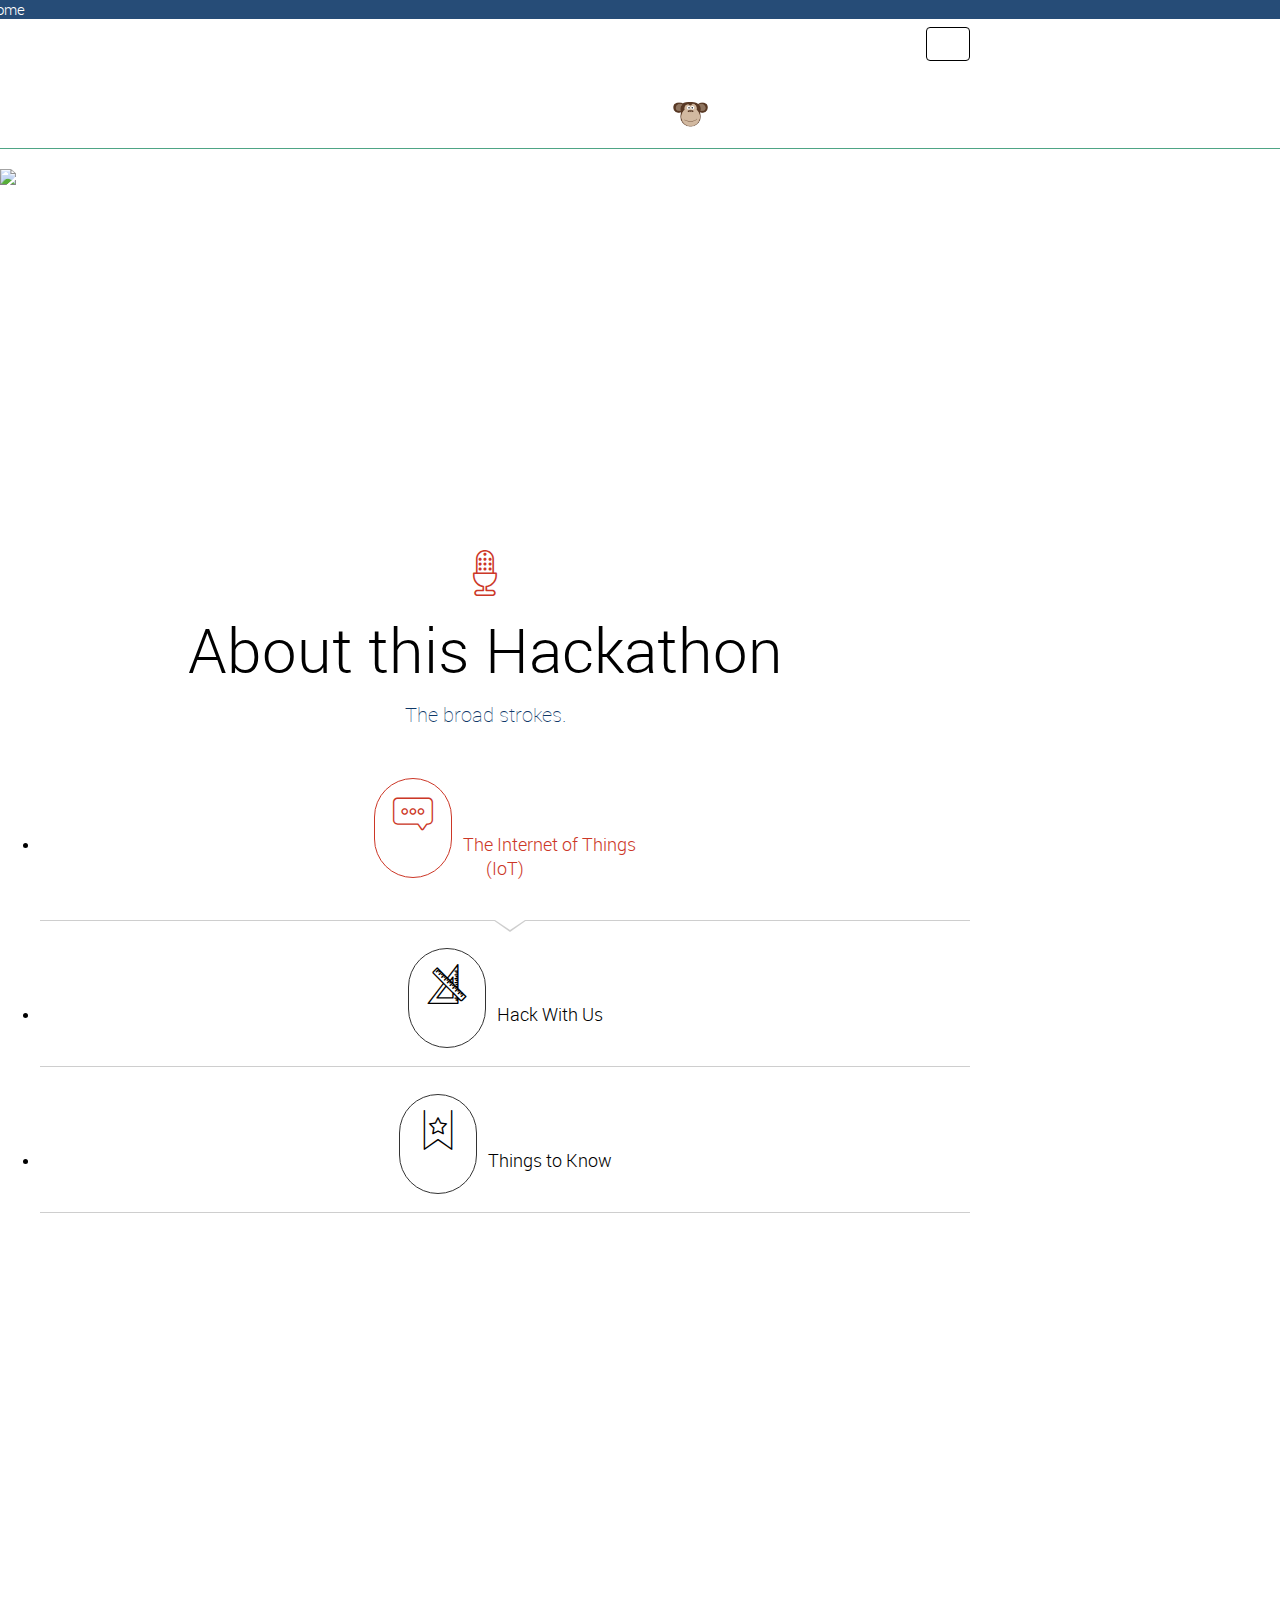
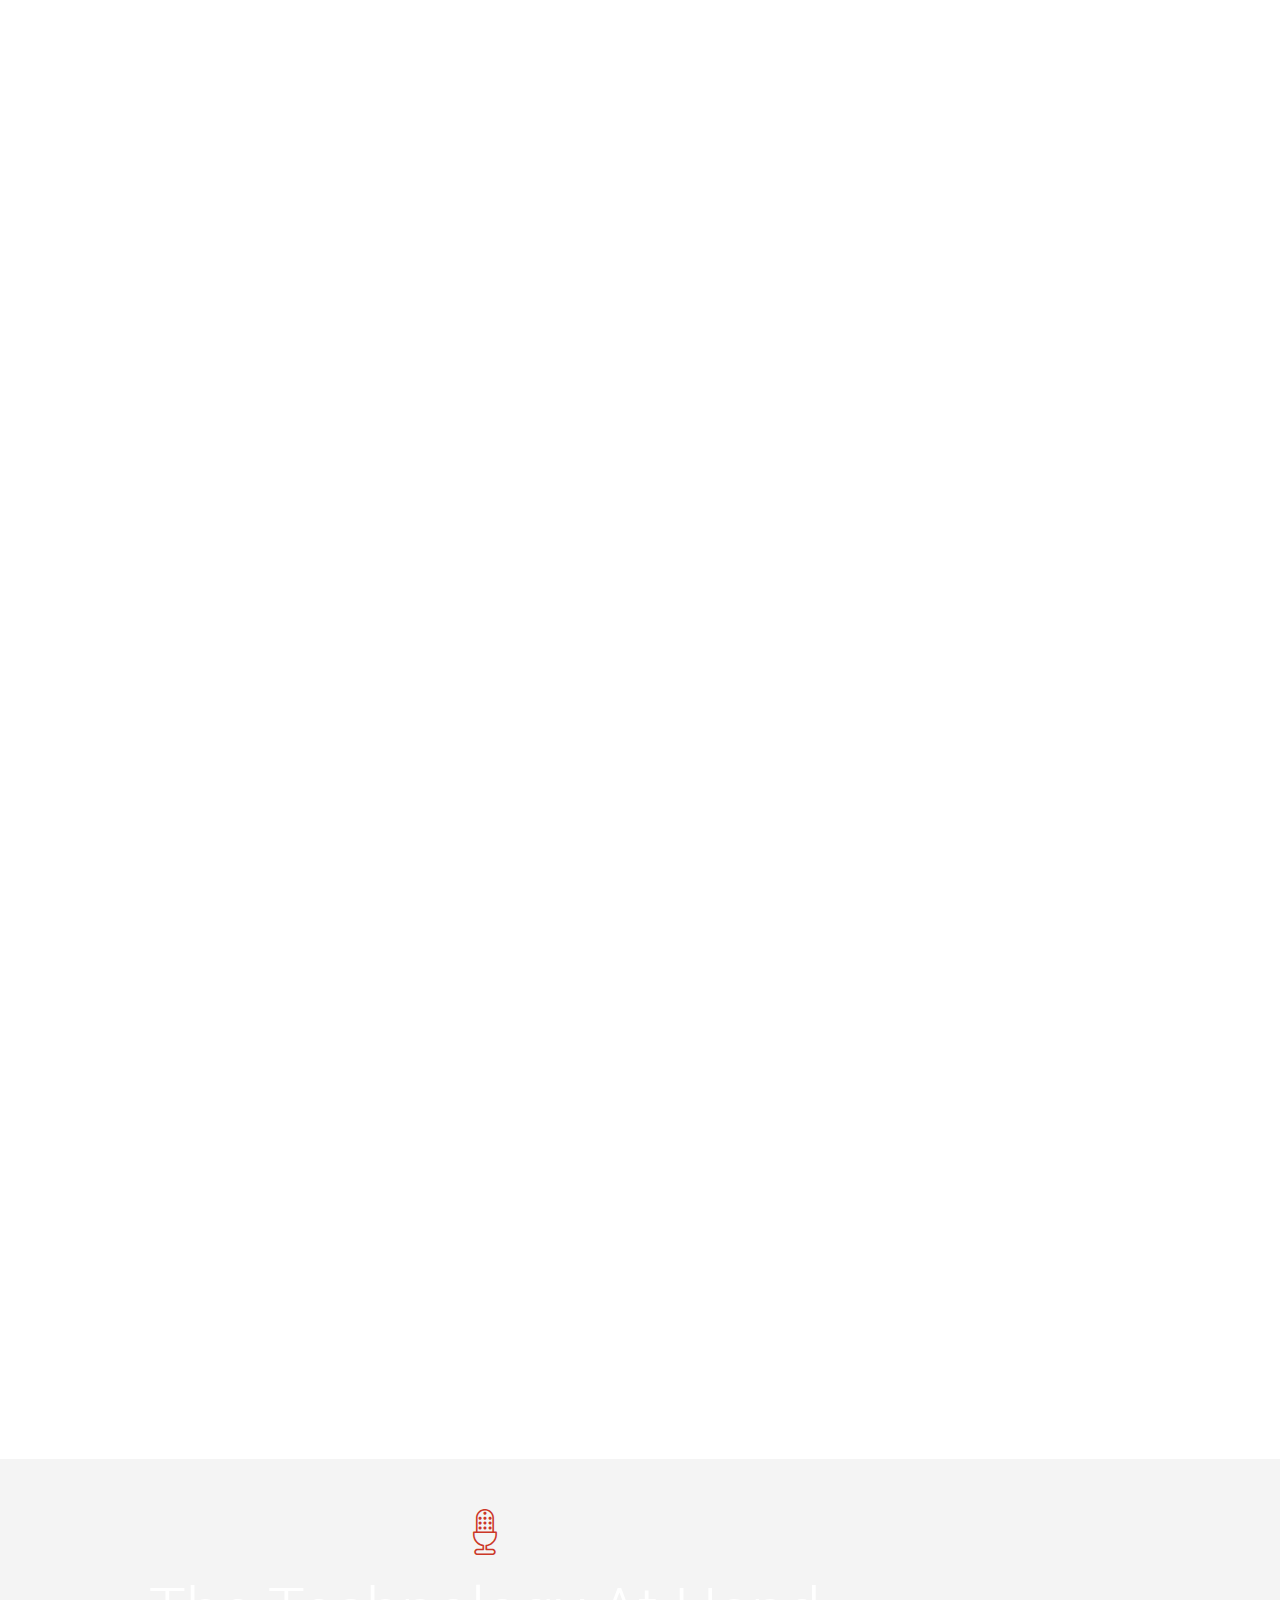
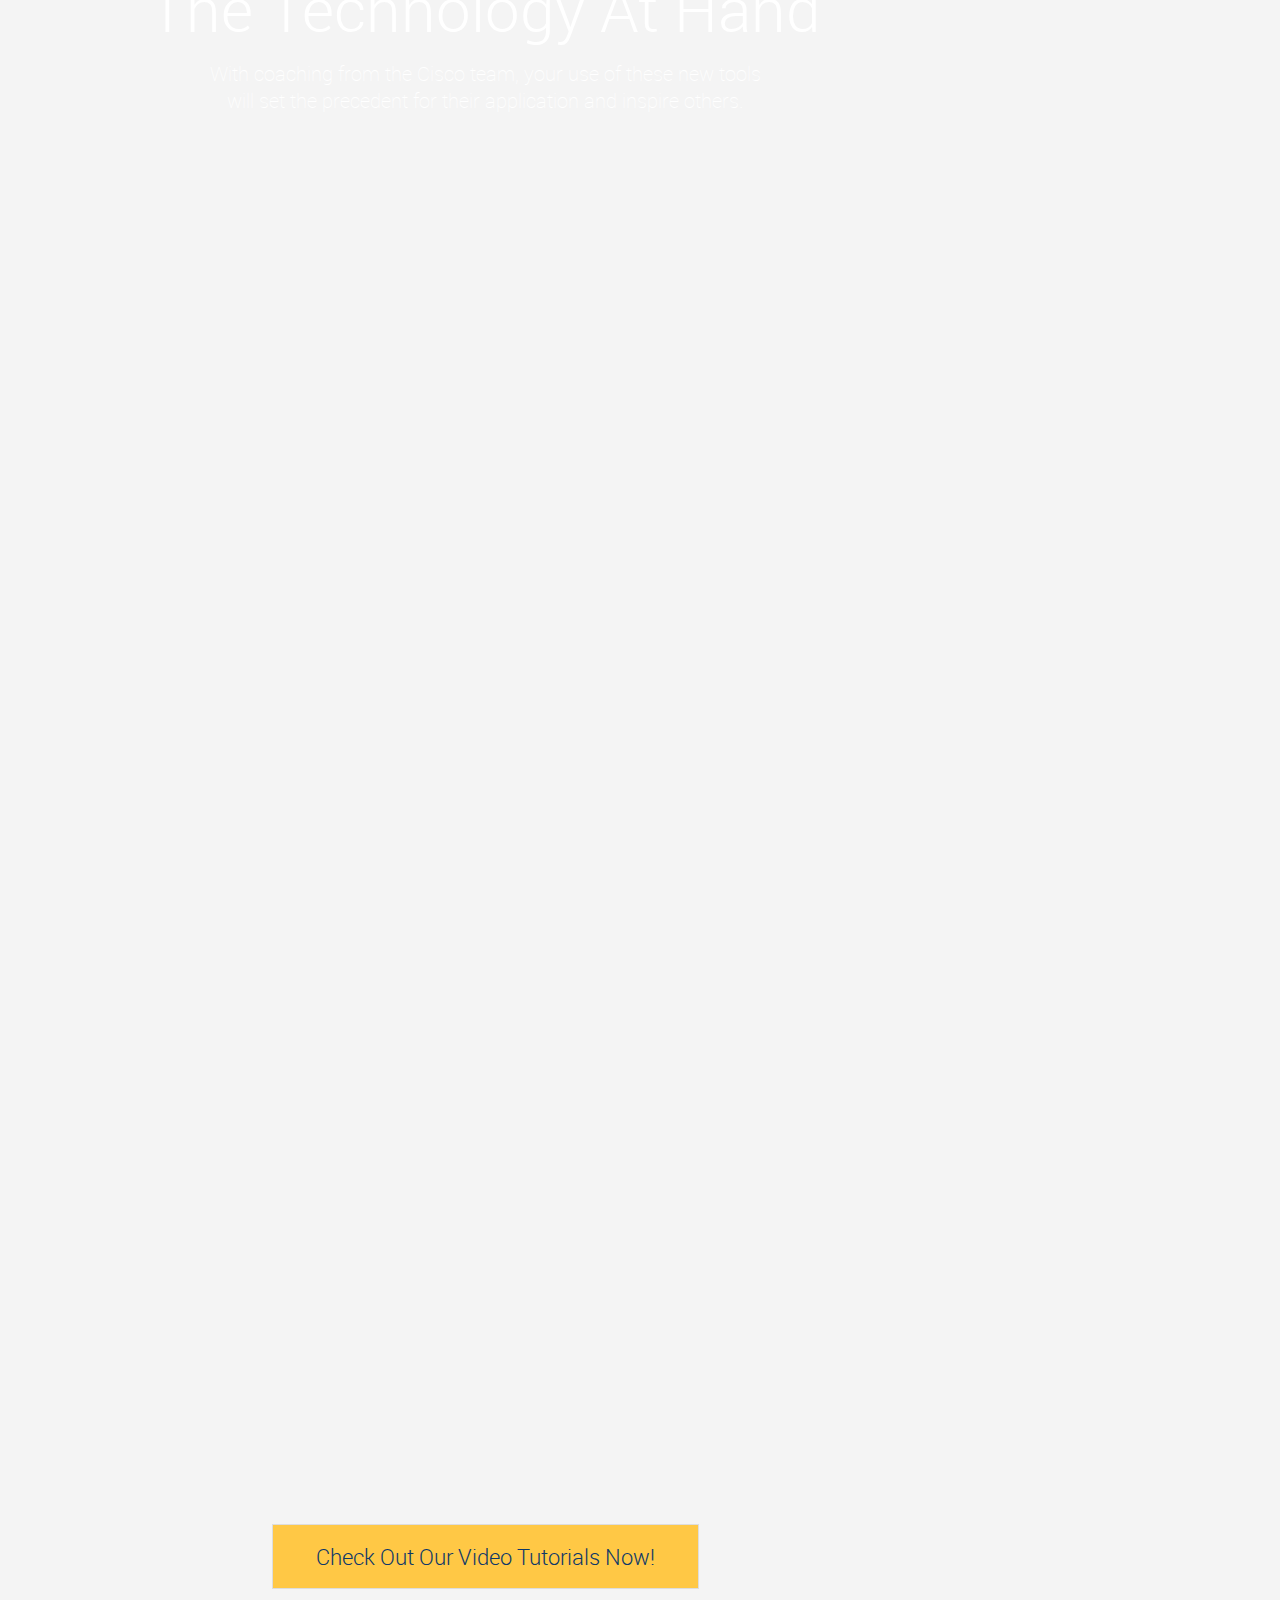
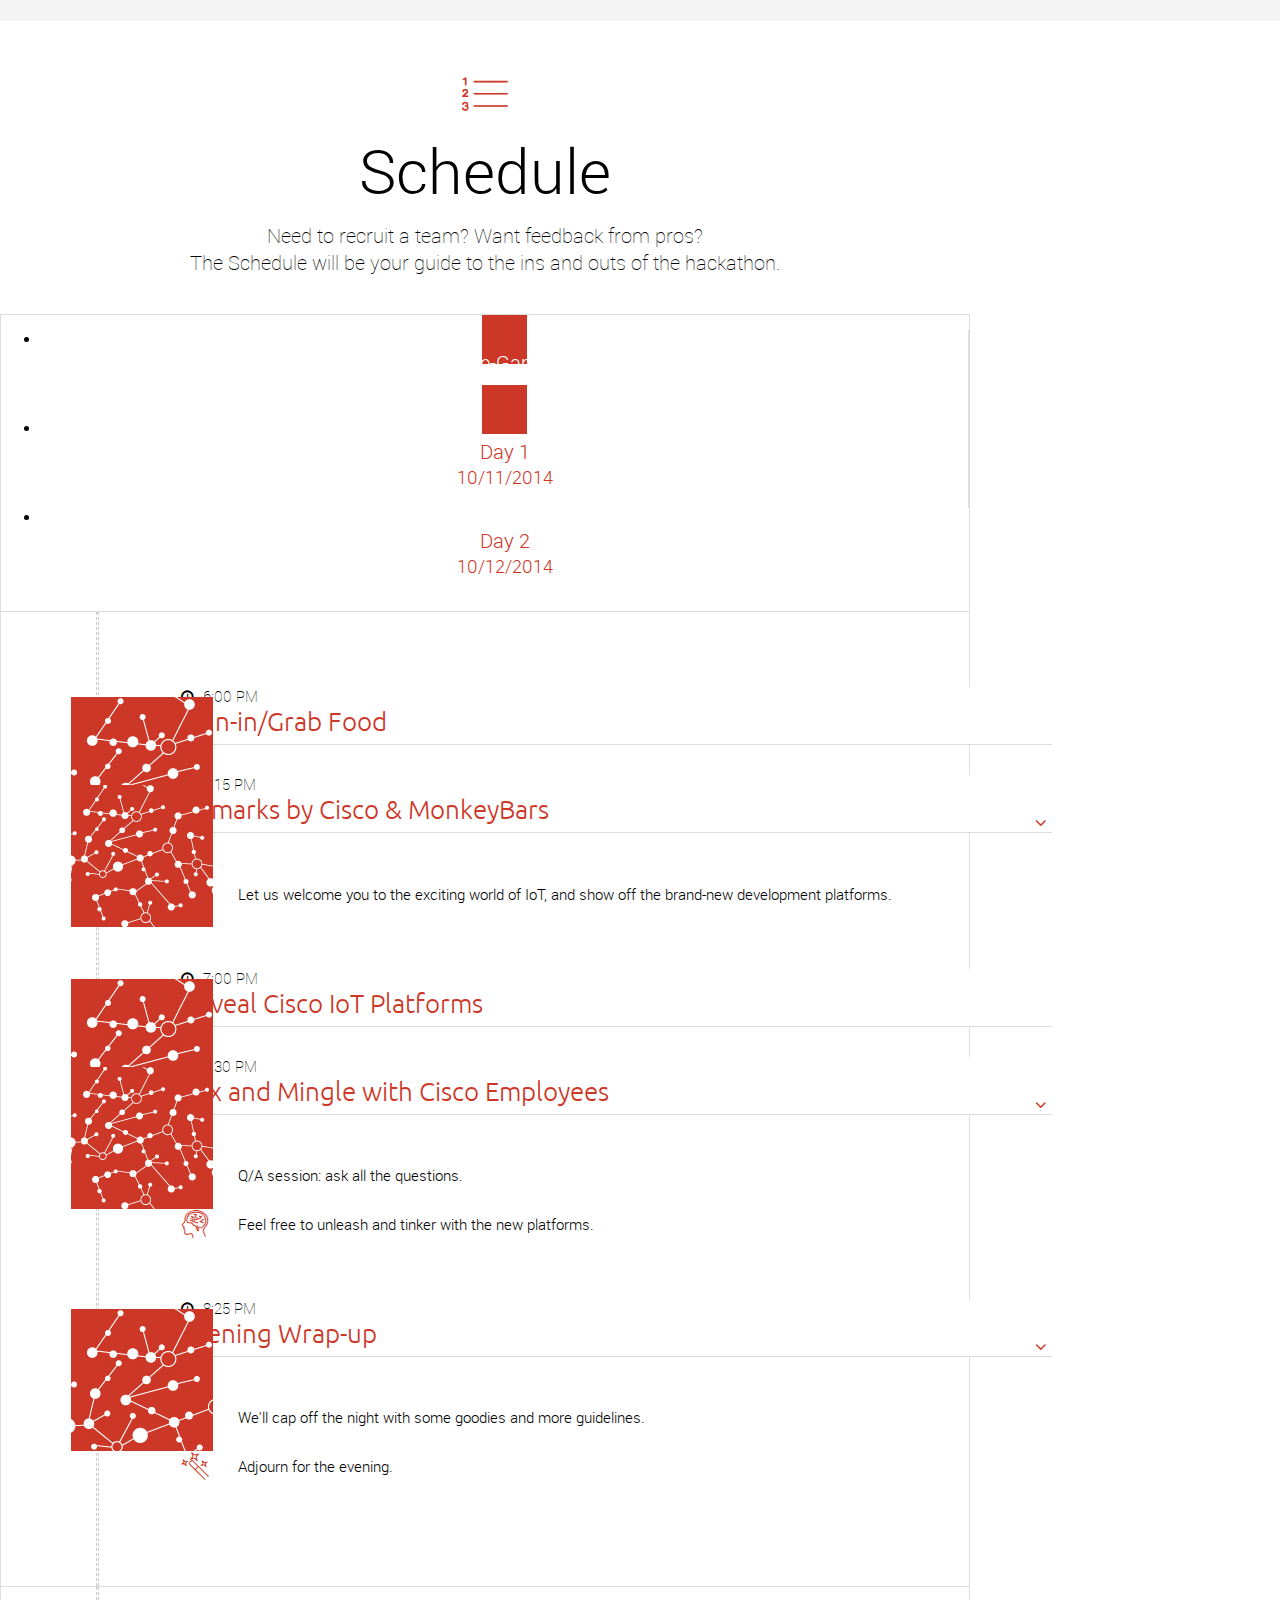
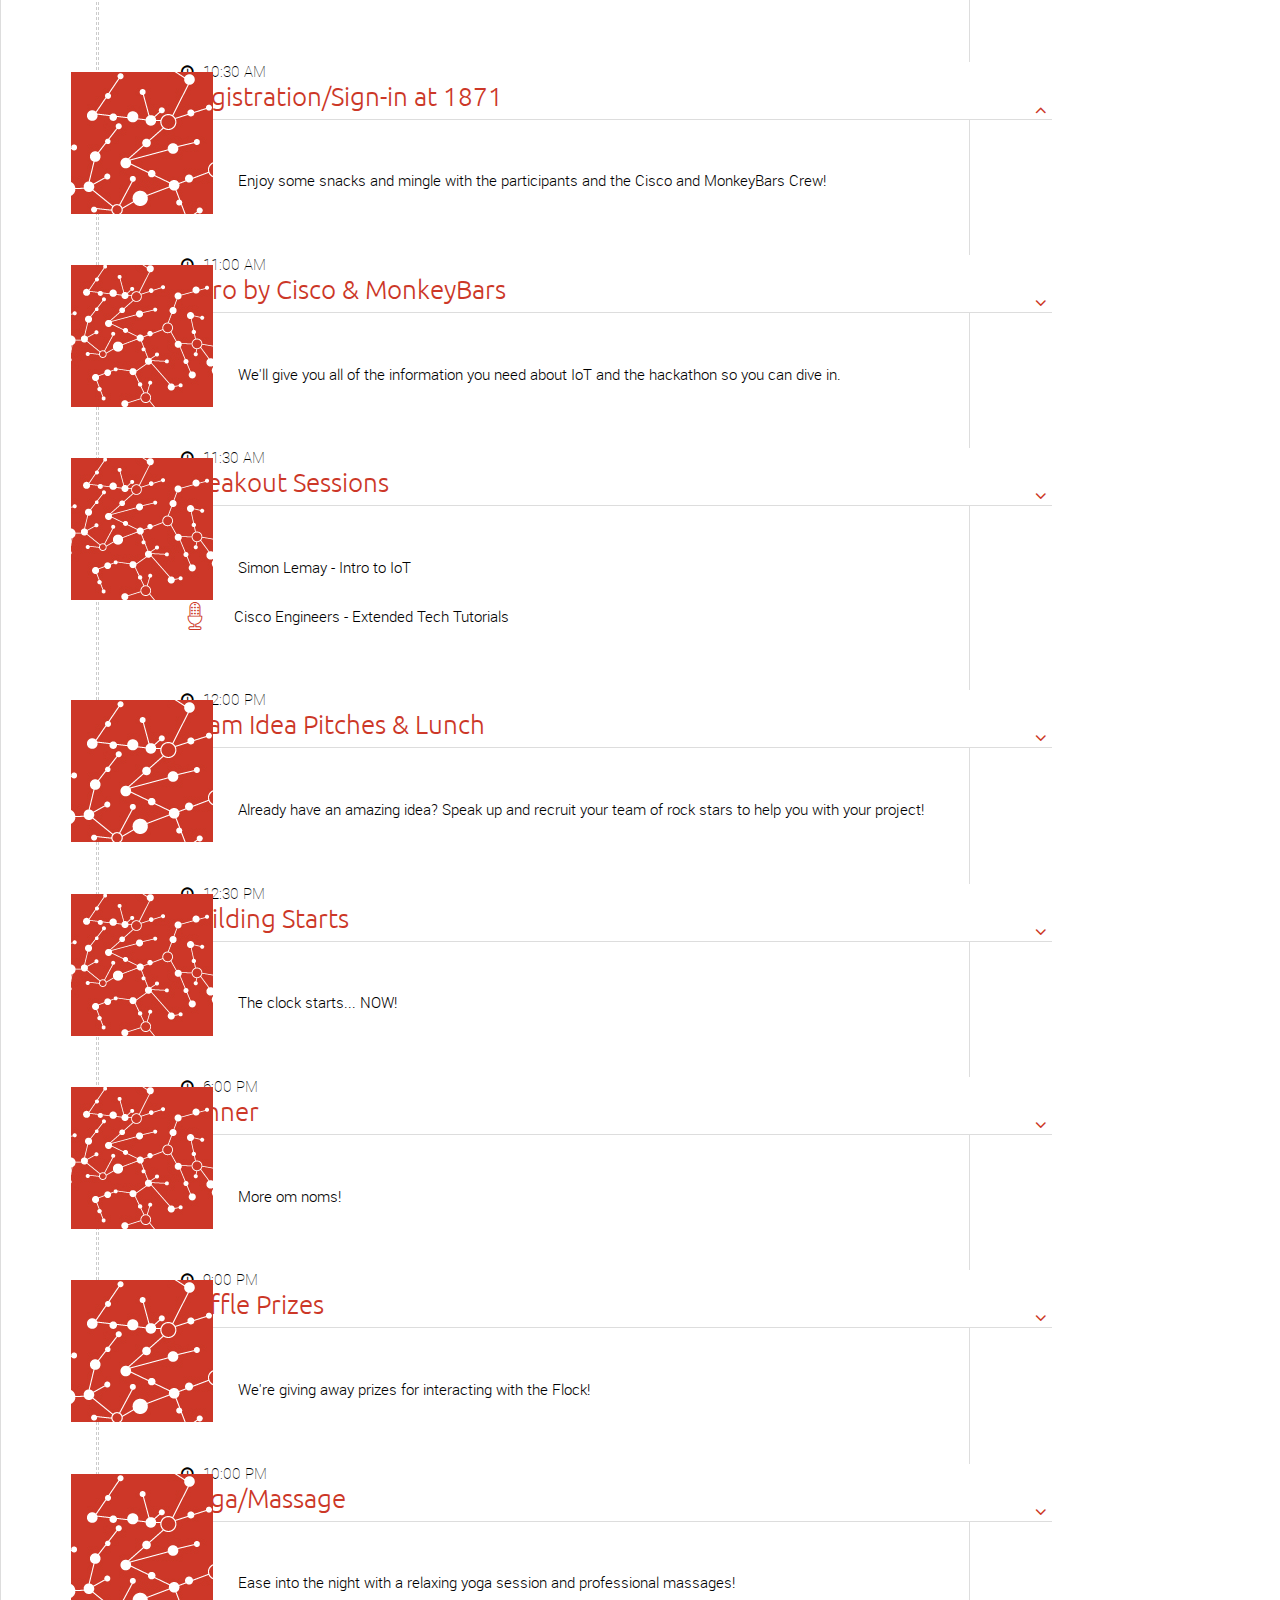
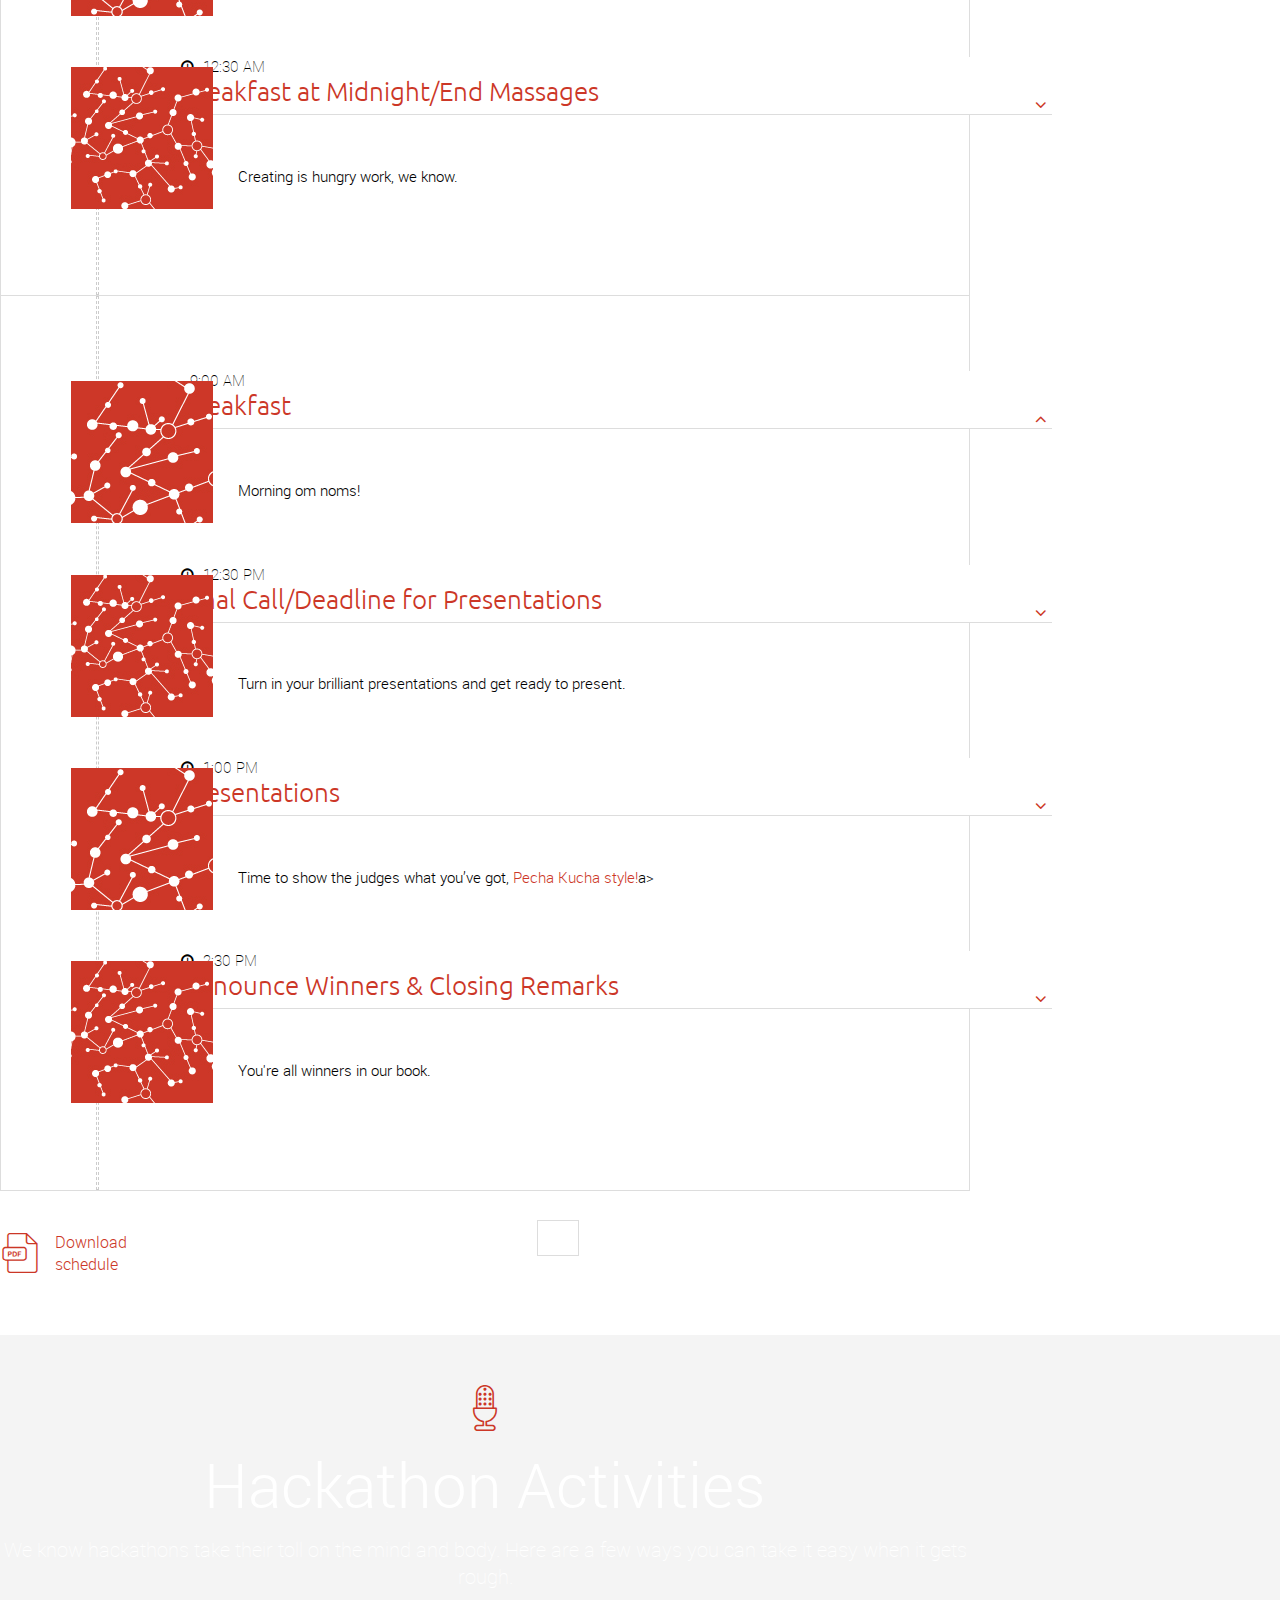
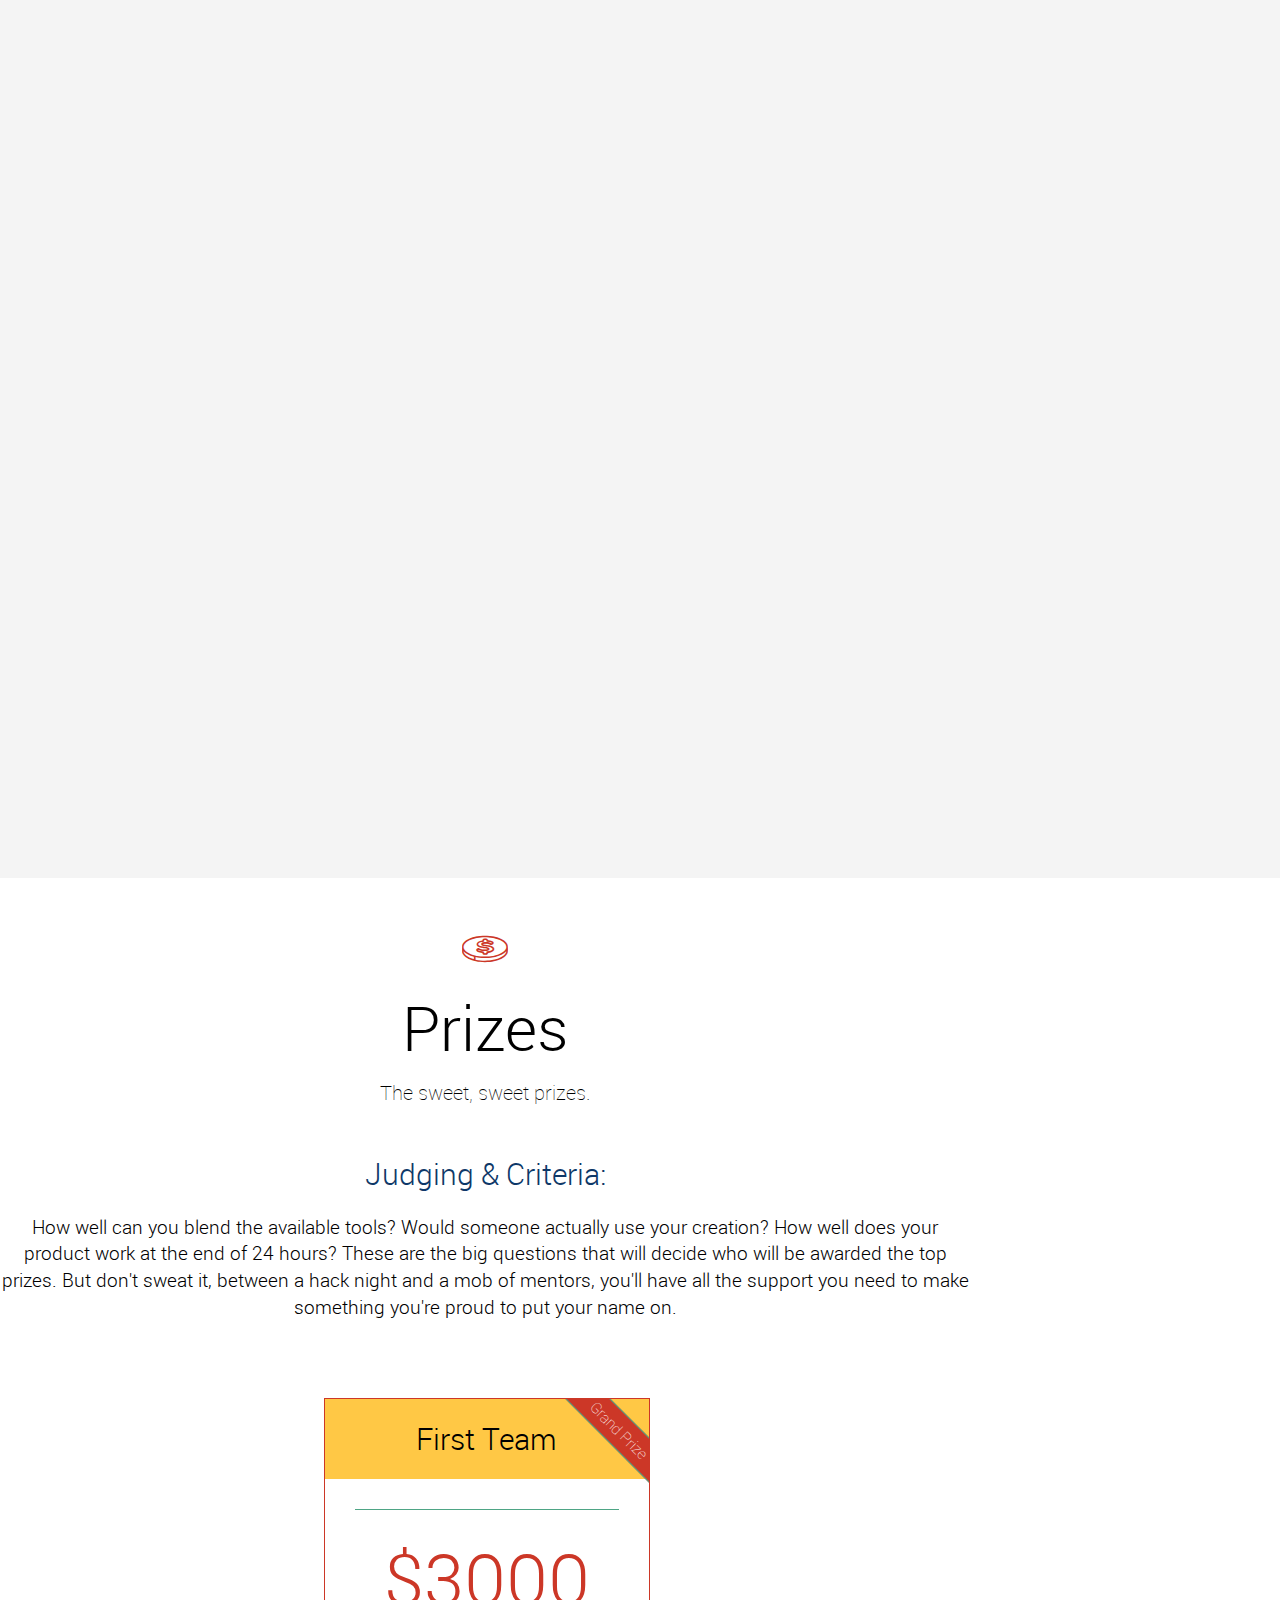
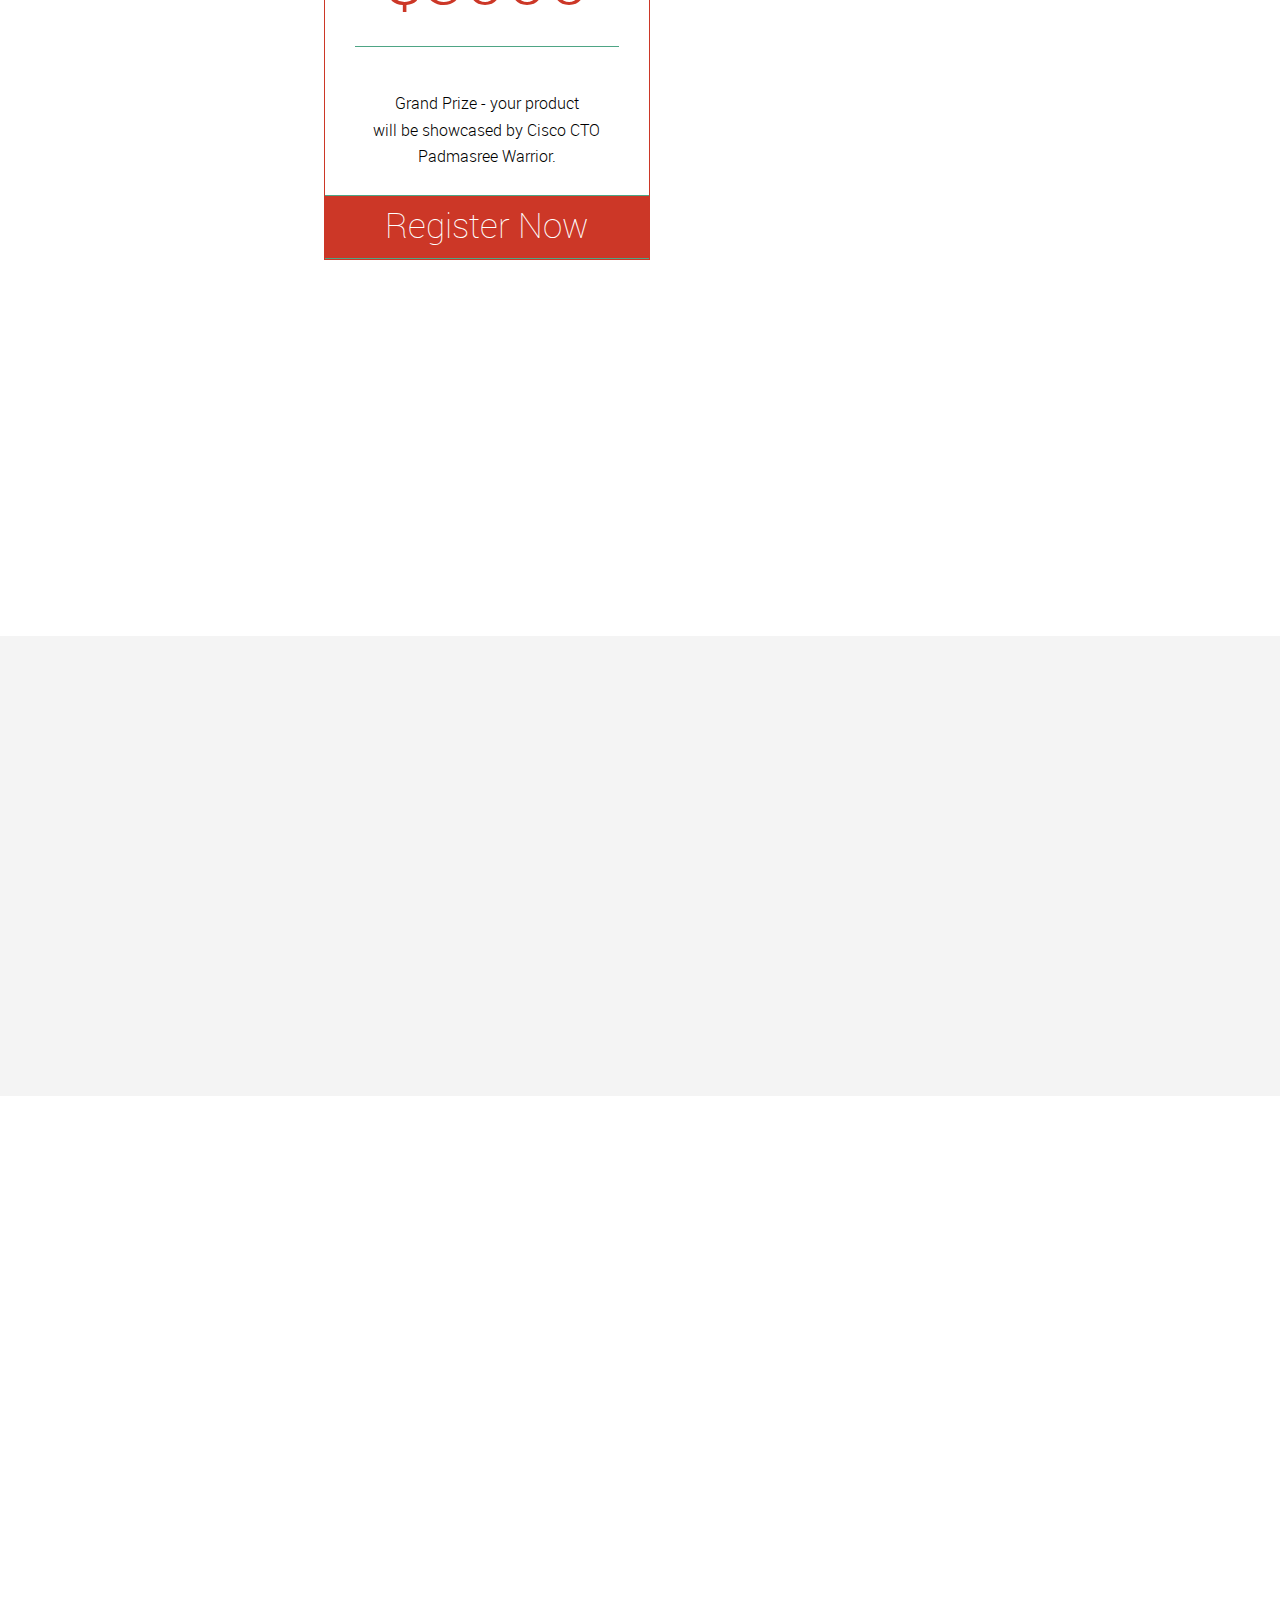
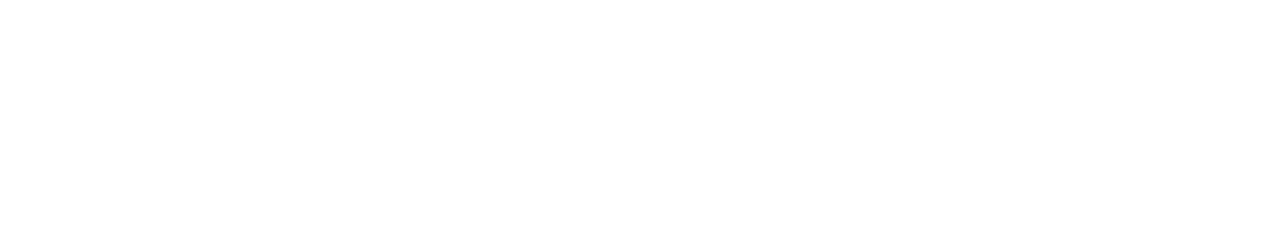
==== index.html @ 19e3470e "preview image" ====
<!doctype html>
<html lang="en">
<head>

    <meta charset="utf-8">
    <!--[if IE]><meta http-equiv="X-UA-Compatible" content="IE=edge"><![endif]-->
    <meta name="viewport" content="width=device-width, initial-scale=1.0, maximum-scale=1.0, user-scalable=0" />
    <title>Cisco Internet of Things World Forum: Hackathon Registration</title>
    <meta name="description" content="The Internet of Things World Forum (IoTWF) is an exclusive industry event, hosted by Cisco. The event brings the best and brightest thinkers, practitioners, and innovators from business, government, and academia together to accelerate the Internet of Things. The primary goal of the IoTWF is to accelerate the market adoption of the Internet of Things. The framework and agenda for the event is set by the membership-only IoTWF Steering Committee.">
    <meta name="keywords" content="iot, internet of things, Iot world forum, Iot world forum Chicago, Iotwf, Iot world forum cisco, Iot world forum Chicago cisco, Iotwf cisco, Internet of things world forum, Internet of things world forum Chicago cisco">
    <meta name="author" content="MonkeyBars, LLC">

     <link rel="preview-image" href="cisco_hackathon_preview.png" />

    <link href="apple-touch-icon-precomposed.png" rel="apple-touch-icon">
    <link href="favicon76.png" rel="apple-touch-icon" sizes="76x76">
    <link href="favicon120.png" rel="apple-touch-icon" sizes="120x120">
    <link href="favicon152.png" rel="apple-touch-icon" sizes="152x152">

    <meta property="og:title" content="Internet of Things Hackathon">
    <meta property="og:url" content="http://www.iotwf.com/hackathon/">
    <meta property="og:type" content="http://www.iotwf.com/hackathon/" />
    <meta property="og:image" content="http://assets.jaguarsites.com.s3.amazonaws.com/cisco/2014/iot/assets/IoT%20Logo/Color/PNG/IoT_logo_1line.png">
    <meta property="og:site_name" content="Internet of Things">

    <!--TODO Remove this-->
    <!--<link href='http://fonts.googleapis.com/css?family=Ubuntu:700' rel='stylesheet' type='text/css' />
    <link href='http://fonts.googleapis.com/css?family=Roboto:100,300,700' rel='stylesheet' type='text/css' />-->
    
    <link rel="stylesheet" href="assets/css/bootstrap.min.css" type="text/css" media="all" />
    <link rel="stylesheet" href="assets/css/animate.css" type="text/css" media="all" />
    <link rel="stylesheet" href="assets/css/font-awesome.min.css" type="text/css" media="all" />
    <link rel="stylesheet" href="assets/css/font-lineicons.css" type="text/css" media="all" />
    <link rel="stylesheet" href="assets/css/jquery.fancybox.css" type="text/css" media="all" />
    <link rel="stylesheet" href="assets/css/style2.css" id="mainstyle" type="text/css" media="all" />
    <link rel="stylesheet" href="assets/css/origami.css" id="mainstyle" type="text/css" media="all" />


    <script type="text/javascript" src="https://ajax.googleapis.com/ajax/libs/jquery/1.6.4/jquery.min.js"></script>

    <script type="text/javascript" src="assets/js/origami.js"></script>

    <script type="text/javascript">
    (function() {
    var hm = document.createElement('script'); hm.type ='text/javascript'; hm.async = true;
    hm.src = ('++u-heatmap-it+log-js').replace(/[+]/g,'/').replace(/-/g,'.');
    var s = document.getElementsByTagName('script')[0]; s.parentNode.insertBefore(hm, s);
    })();
    </script>

    <script>
      (function(i,s,o,g,r,a,m){i['GoogleAnalyticsObject']=r;i[r]=i[r]||function(){
        (i[r].q=i[r].q||[]).push(arguments)},i[r].l=1*new Date();a=s.createElement(o),
        m=s.getElementsByTagName(o)[0];a.async=1;a.src=g;m.parentNode.insertBefore(a,m)
      })(window,document,'script','//www.google-analytics.com/analytics.js','ga');

      ga('create', 'UA-37860646-5', 'auto');
      ga('send', 'pageview');

    </script>

    <!--[if lt IE 9]>
        <script src="assets/js/html5.js"></script>
        <script src="assets/js/respond.min.js"></script>
    <![endif]-->
</head>

<body id="index">
    <!-- Preloader 
    <div id="mask">
        <div id="loader"><img src="assets/img/preloader.gif" alt="preloader" /></div>
    </div>-->
    <header id="mobileheader" class="navigation-bar-header light visible-xs"></header>



    <!-- Hero Section -->
    <section id="hero" class="light">

    <!-- Header -->
    <header id="header" class="navigation-bar-header light hidden-xs ha-waypoint" data-animate-down="ha-header-small" data-animate-up="ha-header-color">
      <div class="container">
        <nav class="navigation">
          <div class="navigation-txt visible-xs" data-toggle="dropdown">Home</div>
          <button class="navigation-toggle visible-xs" type="button" data-toggle="dropdown">
            <span class="icon-bar"></span>
            <span class="icon-bar"></span>
            <span class="icon-bar"></span>
          </button>
          <ul class="navigation-bar navigation-bar-left">
            <li><a href="#about">About</a></li>
            <!--<li><a href="#stat">Number Facts</a></li>-->
            <li><a href="#technology">Technology</a></li>
            <li><a href="#schedule">Schedule</a></li>
            <li><a href="#activities">Activities</a></li>
            <li><a href="#prizes">Prizes</a></li>
            <li><a href="#newsletter">Contact</a></li>
                <li><a href="https://twitter.com/cisco_iot" target="_blank"><span class="fa fa-twitter" target="_blank"></span></a></li>&nbsp;
                <li><a href="https://www.facebook.com/events/764171866959528/" target="_blank"><span class="fa fa-facebook"></span></a></li>&nbsp;
                <li><a href="http://www.monkeybars.io/" target="_blank"><img  class="gordon" src="assets/img/gm.png" width="35px" /></a></li>

            <li class="featured"><a href="register.html" target="_blank"><i class="fa fa-ticket fa-1x"></i>Register Now</a></li>
          </ul>
        </nav>
      </div>      
    </header>
    <!-- End Header -->

    <!-- Gordon
      <div id="gordon" class="animated">powered by<br>MonkeyBars</div>

      <div class="container">
        <div class="home-bg">

          <nav class="navigation navigation-social">
            <ul class="navigation-bar">
              <li><a href="#"><span class="fa fa-twitter"></span></a>
              <li><a href="#"><span class="fa fa-facebook"></span></a>
              <li><a href="#"><span class="fa fa-github"></span></a>
              <li><a href="#"><span class="fa fa-vimeo-square"></span></a>
              <li><a href="#"><span class="fa fa-google-plus"></span></a>
              <li><a href="#"><span class="fa fa-instagram"></span></a>
            </ul>
          </nav>-->

          <div class="hero-content text-center tealb">
            <div class="hero-big"><img src="assets/img/IoTHackathon.png" alt="Internet of Things World Forum Hosted by Cisco" width="400px" /></div>
            <!--<div class="hero-normal">Hackathon</div>-->
            <!--<a href="register.html" class="btn btn-lg btn-3d"><i class="fa fa-play-circle fa-2x"></i> <span>Register Now</span></a>-->
            <br>
            <div class="hero-normal">
              <!--<hr />--><span><!--<span class="fa fa-calendar"></span>-->October 10 - 12 &nbsp;|&nbsp; <!--<span class="fa fa-map-marker">-->Chicago, Illinois</span><!--<hr />-->
            </div>
             <a href="register.html" class="btn btn-sm btn-tertiary" target="_blank">Register Now</a>
          </div>
                    
        </div>
      </div>
    </section> 
    <!-- End Hero Section -->
    
    <!-- Header
    <header id="header" class="navigation-bar-header light hidden-xs">
      <div class="container">
        <nav class="navigation">
          <div class="navigation-txt visible-xs" data-toggle="dropdown">Home</div>
          <button class="navigation-toggle visible-xs" type="button" data-toggle="dropdown">
            <span class="icon-bar"></span>
            <span class="icon-bar"></span>
            <span class="icon-bar"></span>
          </button>
          <ul class="navigation-bar navigation-bar-left">
            <li><a href="#about">About</a></li>
            <li><a href="#stat">Number Facts</a></li>s
            <li><a href="#technology">Technology</a></li>
            <li><a href="#schedule">Schedule</a></li>
            <li><a href="#activities">Activities</a></li>
            <li><a href="#prizes">Prizes</a></li>
            <li><a href="#newsletter">Contact</a></li>
            <li class="featured"><a href="register.html"><i class="fa fa-ticket fa-1x"></i>Register Now</a></li>
          </ul>
        </nav>
      </div>      
    </header>-->
    <!-- End Header -->
    
    <!-- About Section -->
    <section id="about" class="section dark">
      <div class="container">
      <div class="icon-wrap"><span class="icon icon-active icon-multimedia-12"></span></div>
        <h3>About this Hackathon</h3>
        <div class="sub-title"><span class="highlight">The broad strokes.</span></div>
        <br />
        <br />
        <section class="nav-tabs-simple">
          <!-- Nav tabs -->
          <ul class="nav nav-tabs nav-justified">
            <li class="active"><a href="#htmlcss" data-toggle="tab"><i class="icon icon-chat-messages-01"></i> The Internet of Things <br>(IoT)</a></li>
            <li><a href="#jquery" data-toggle="tab"><i class="icon icon-education-science-11"></i> Hack With Us</a></li>
            <li><a href="#php" data-toggle="tab"><i class="icon icon-documents-bookmarks-12"></i> Things to Know</a></li>
          </ul>
          
          <!-- Tab panes -->
          <div class="tab-content">
            <div class="tab-pane fade in active" id="htmlcss">
              <article class="row">
                <div class="col-md-5 col-sm-5 animated hiding" data-animation="fadeInLeft" data-delay="500">
                  <br><img class="img-responsive img-padding" src="assets/img/abt/hack1.jpg" alt="hackathon" />
                </div>
                <div class="col-md-6 col-sm-6 text-left animated hiding" data-animation="fadeInRight" data-delay="500">
                  <h6>This One Is For The Dreamers.</h6>
          <!--<p class="big">Looking to break into the internet of things? Cisco has brought <a href="http://www.monkeybars.io">MonkeyBars</a> on board to help you do just that during a 24-hour build session at <a href="http://www.1871.com/">1871</a>. For this momentous occasion, Cisco is making available a few new development platforms and giving away cash money to the teams that create the most imaginative projects. Our favorite amenities, like ‘round the clock food and bev as well as some new hotness we’ve added for a bit of flavor will be presented this fall at the Internet of Things World Forum Hackathon hosted by Cisco.</p>-->
          <p>Imagine a world where inanimate objects have the chance to speak. A machine could tell a manager that her employees were in danger because its parts are aging.  Imagine a world where objects can speak to one another; when an employee's phone can say “Mike’s cool, he’s got clearance.” to the security system at a bank. That world is coming and that world is the <span class="highlight3"><strong>Internet of Things (IoT)</strong></span>.</p>
          <br>
          <p>Let’s give the Internet of Things a nice warm welcome by inviting you to be a part of its creation during our <span class="highlight3"><strong>24-hour hackathon</strong></span> featuring new and beta-stage technologies specifically made for IoT projects. At the end of it all, one team will be chosen to have their idea presented at the exclusive, invite-only IoT World Forum. This one is for the dreamers - start learning more below.</p>
          <!--<ul class="sub-list">
            <li><i class="icon icon-documents-bookmarks-16"></i> Identify your skills</li>
            <li><i class="icon icon-documents-bookmarks-11"></i> Bring a team</li>
            <li><i class="icon icon-documents-bookmarks-10"></i> Do good work</li>
          </ul>-->
        </div>
              </article>
            </div>
            <div class="tab-pane fade" id="jquery">
              <article class="row">
        <div class="col-md-6 col-sm-6 text-left animated hiding" data-animation="fadeInLeft" data-delay="500">
                  <h6>Get Involved.</h6>
          <ul class="sub-list list-f">
            <li><i class="icon icon-faces-users-03"></i><span class="highlight"><strong>Who:</strong></span> Hosted by Cisco and MonkeyBars. For designers, developers, makers and self-proclaimed problem solvers.</li>
            <li><i class="icon icon-documents-bookmarks-11"></i><span class="highlight"><strong>What:</strong></span> A 24-hour build session presenting new IoT development platforms, lots of food, <a href="#activities">educational/fun side activities</a>, a bunch of sensors, and prizes for imaginative projects.</li>
            <li><i class="icon icon-seo-icons-31"></i> <span class="highlight"><strong>When:</strong></span> October 11 - October 12, 2014</li>
            <li><i class="icon icon-seo-icons-34"></i> <span class="highlight"><strong>Where:</strong></span> 1871 - 222 W. Merchandise Mart Plaza 12th floor (There’s a giant light at the end of the hallway that says 1871. Just this once, go towards the light.)</li>
            <li><i class="icon icon-seo-icons-31"></i> <span class="highlight"><strong>Why:</strong></span> Because you like to create. Because you are curious about Internet of Things. Because you want to collaborate with others like yourself.</li>
          </ul>
        </div>
        <div class="col-md-5 col-sm-5 animated hiding" data-animation="fadeInRight" data-delay="500">
                  <br><br><br><br><br><img class="img-responsive" src="assets/img/1871.jpg" alt="placeholder" />
                </div>
              </article>
            </div>
            <div class="tab-pane fade" id="php">
              <article class="row">
                <div class="col-md-5 col-sm-5 animated hiding" data-animation="fadeInLeft" data-delay="500">
                  <img class="img-responsive" src="assets/img/abt/hack3.jpg" alt="1871" />
                </div>
                <div class="col-md-6 col-sm-6 text-left animated hiding" data-animation="fadeInRight" data-delay="500">
                  <h6>Learn More.</h6>
                  <p class>Please check out our <strong><a href="http://www.monkeybars.io/faq/" target="_blank" class="highlight3">FAQ</a></strong> for questions about hackathons and/or Monkeybars.</p>

                  <p> We've organized this event with the explicit intention that it is a safe, positive, and inclusive space for all people. With this in mind we have published our <a href="MBCodeofConduct.pdf" target="_blank" class="highlight3"><strong>Code of Conduct (pdf)</strong></a>, and expect all attendees to check it out and familiarize themselves with it.</p>

                  <p>Finally, learn more about and get involved in the making of The Flock by contacting <strong><a href="mailto:info@monkeybars.io?Subject=Flock%20Development%20Volunteer" class="highlight3">info@monkeybars.io</a></strong>, and join the conversation on Twitter with us at <span class="highlight3">#iotwfhack</span>.</p>
                  <p></p>
                </div>
              </article></div>
          </div>
        </section>
      </div>
    </section>
    <!-- End About Section -->

    <!-- Metrics Section
    <section id="stat" class="section light">
      <div class="overlay"></div>
      <div class="container">
        <div class="row">
          <div class="col-md-3 col-sm-3 col-xs-6">
            <div class="counter animated hiding" data-animation="fadeInDown" data-delay="0">
              <div class="stat"><span class="value" data-from="0" data-to="72">72</span>+</div>
              <div class="stat-info">hours</div>
              <hr />
              <p class="small">It is a long established fact that a reader will be.</p>
            </div>
          </div>
          <div class="col-md-3 col-sm-3 col-xs-6">
            <div class="counter animated hiding" data-animation="fadeInDown" data-delay="500">
              <div class="stat"><span class="value" data-from="0" data-to="10">10</span></div>
              <div class="stat-info">teams</div>
              <hr />
              <p class="small">It is a long established fact that a reader will be.</p>
            </div>
          </div>
          <div class="col-md-3 col-sm-3 col-xs-6">
            <div class="counter animated hiding" data-animation="fadeInDown" data-delay="1000">
              <div class="stat"><span class="value" data-from="0" data-to="20">20</span>+</div>
              <div class="stat-info">sponsors</div>
              <hr />
              <p class="small">It is a long established fact that a reader will be.</p>
            </div>
          </div>
          <div class="col-md-3 col-sm-3 col-xs-6">
            <div class="counter animated hiding" data-animation="fadeInDown" data-delay="1500">
              <div class="stat"><span class="value" data-from="0" data-to="3">15</span></div>
              <div class="stat-info">workspaces</div>
              <hr />
              <p class="small">It is a long established fact that a reader will be.</p>
            </div>
          </div>
        </div>
      </div>
    </section>
    End Metrics Section -->

        <!-- Technology Section -->
    <section id="technology" class="section light">
      <div class="overlay"></div>
      <div class="container">
        <div class="icon-wrap"><span class="icon icon-active icon-multimedia-12"></span></div>
        <h3>The Technology At Hand</h3>
        <div class="sub-title">With coaching from the Cisco team, your use of these new tools<br>will set the precedent for their application and inspire others.</div>
        <br />
        <br />
        <br />
        <section class="row">
          <div class="col-md-3 col-sm-3 col-xs-6">
            <div class="speaker-item animated hiding" data-animation="fadeInUp" data-delay="0">
              <div class="img-wrapper">
                <img src="assets/img/tech/t1.jpg" class="img-responsive img-circle" alt="speaker-1" />
              </div>
              <div class="name">Connected Mobile eXperience</div>
              <div class="sub">(CMX)</div>
              <p class="small"><strong>The <a href="https://developer.cisco.com/site/networking/mobility/cmx-mobility-services/" target="_blank">Connected Mobile eXperience (CMX)</a></strong> is a suite of APIs that detect, connect, and engage with mobile devices operating in a WiFi field.</p>
              <!--<div class="social-link">
                <a href="#"><span class="fa fa-facebook"></span></a>
                <a href="#"><span class="fa fa-twitter"></span></a>
                <a href="#"><span class="fa fa-google-plus"></span></a>
              </div>-->
            </div>
          </div>
          <div class="col-md-3 col-sm-3 col-xs-6">
            <div class="speaker-item animated hiding" data-animation="fadeInUp" data-delay="500">
              <div class="img-wrapper">
                <img src="assets/img/tech/t2.jpg" class="img-responsive img-circle" alt="speaker-2" />
              </div>
              <div class="name">Data in Motion</div>
              <div class="sub">(DMo)</div>
              <p class="small"><strong><a href="https://developer.cisco.com/site/networking/internet-of-things/data-in-motion/data-in-motion/" target="_blank">Data in Motion (DMo)</a></strong> interacts with sensors to decide what data is of interest and what aspects of it to capture. DMo also has the ability to set rules and policies on edge devices, search the data in real-time and trigger subsequent context-aware actions.</p>
              <!--<div class="social-link">
                <a href="#"><span class="fa fa-facebook"></span></a>
                <a href="#"><span class="fa fa-twitter"></span></a>
                <a href="#"><span class="fa fa-google-plus"></span></a>
              </div>-->
            </div>
          </div>
          <div class="clearfix visible-xs"></div>
          <div class="col-md-3 col-sm-3 col-xs-6">
            <div class="speaker-item animated hiding" data-animation="fadeInUp" data-delay="1000">
              <div class="img-wrapper">
                <img src="assets/img/tech/t6.jpg" class="img-responsive img-circle" alt="speaker-3" />
              </div>
              <div class="name">Cisco IOx</div>
              <div class="sub">&nbsp;</div>
              <p class="small"><strong><a href="https://developer.cisco.com/site/networking/internet-of-things/iox/iox/" target="_blank">Cisco IOx</a></strong>, a hybrid between Cisco’s networking OS and Linux,  offers developers a way to create IoT applications such as data aggregation, control systems, and access control and have them run on edge network devices.</p>
              <!--<div class="social-link">
                <a href="#"><span class="fa fa-facebook"></span></a>
                <a href="#"><span class="fa fa-twitter"></span></a>
                <a href="#"><span class="fa fa-google-plus"></span></a>
              </div>-->
            </div>
          </div>
          <div class="col-md-3 col-sm-3 col-xs-6">
            <div class="speaker-item animated hiding" data-animation="fadeInUp" data-delay="1500">
              <div class="img-wrapper">
                <img src="assets/img/tech/t7.jpg" class="img-responsive img-circle" alt="speaker-4" />
              </div>
              <div class="name">Cisco Instant Connect</div>
              <div class="sub">(CIC)</div>
              <p class="small"><strong><a href="http://developer.cisco.com/site/networking/interoperability-services/cisco-instant-connect" target="_blank">Cisco Instant Connect</a></strong>  is a flexible push-to-talk (PTT) communication solution for enterprise and carrier networks.  CIC enables developers to create collaborative PTT applications that take advantage of Cisco IP Phones, Cisco Unified Wireless IP Phones, and Android devices.</p>
              <!--<div class="social-link">
                <a href="#"><span class="fa fa-facebook"></span></a>
                <a href="#"><span class="fa fa-twitter"></span></a>
                <a href="#"><span class="fa fa-google-plus"></span></a>
              </div>-->
            </div>
          </div>
        </section>
        <!--<div class="btn-tech">
          Video Tutorials Coming Soon!
        </div>-->
        <a href="https://developer.cisco.com/site/networking/internet-of-things/data-in-motion/videos/" class="btn btn-sm btn-tertiary">Check Out Our Video Tutorials Now!</a>
      </div>
    </section>
    <!-- End Technology Section -->

    <!-- Schedule Section -->
    <section id="schedule" class="section dark">
      <div class="container">
        <div class="icon-wrap"><span class="icon icon-active icon-text-hierarchy-07"></span></div>
        <h3>Schedule</h3>
        <div class="sub-title">Need to recruit a team? Want feedback from pros?<br>The Schedule will be your guide to the ins and outs of the hackathon. </div>
        <br />
        <br />
        <section class="nav-tabs-default hidden-xs">
          <!-- Parent Nav Tabs -->
          <ul class="nav nav-tabs">
            <li class="active"><a href="#pregame" data-toggle="tab">
              <div class="title">Pre-Game</div>
              <div class="subtitle">10/10/2014</div>
            </a></li>
            <li><a href="#DayOne" data-toggle="tab">
              <div class="title">Day 1</div>
              <div class="subtitle">10/11/2014</div>
            </a></li>
            <li><a href="#DayTwo" data-toggle="tab">
              <div class="title">Day 2</div>
              <div class="subtitle">10/12/2014</div>
            </a></li>
          </ul>
          
          <!-- Parent Tab panes -->
          <div class="tab-content">

            <div class="tab-pane fade in active" id="pregame">
              
                <!-- Child pregame Nav Tabs 
                <ul class="nav nav-tabs">
                  <li class="active"><a href="#pregame-1" data-toggle="tab">Auditorium 1</a></li>
                  <li><a href="#pregame-2" data-toggle="tab">Auditorium 2</a></li>
                  <li><a href="#pregame-3" data-toggle="tab">Auditorium 3</a></li>
                  <li><a href="#pregame-4" data-toggle="tab">Class 2</a></li>
                </ul>-->
                
                <!-- Child pregame Tab panes -->
                <div class="tab-content">
                  <div class="tab-pane fade in active" id="pregame-1">
                    <div class="panel-group timeline-schedule" id="panelTimelinePG">
                      <!-- 600pm --><div class="panel panel-default">
                        <div class="speaker-wrapper">
                          <img src="assets/img/speaker/speaker-1.jpg" class="img-responsive img-circle" alt="speaker-1" />
                        </div>
                        <div class="panel-heading">
                          <div class="panel-title">
                            <div class="time"><i class="fa fa-clock-o"></i> 6:00 PM</div>
                            <a data-toggle="collapse" data-parent="#panelTimelinePG" href="#pitemOne">
                              Sign-in/Grab Food
                            </a>
                          </div>
                        </div>
                      </div><!-- 600pm -->
                      <!-- 630pm --><div class="panel panel-default">
                        <div class="speaker-wrapper">
                          <img src="assets/img/speaker/speaker-2.jpg" class="img-responsive img-circle" alt="speaker-2" />
                        </div>
                        <div class="panel-heading">
                          <div class="panel-title">
                            <div class="time"><i class="fa fa-clock-o"></i> 6:15 PM</div>
                            <a data-toggle="collapse" data-parent="#panelTimelinePG" href="#pitemTwo" class="collapsed">
                              Remarks by Cisco & MonkeyBars
                              <div class="pull-right fa fa-angle-up"></div>
                              <div class="pull-right fa fa-angle-down"></div>
                            </a>
                          </div>
                        </div>
                        <div id="pitemTwo" class="panel-collapse collapse">
                          <div class="panel-body">
                            <ul class="sub-list">
                              <li><i class="icon icon-multimedia-12"></i> Let us welcome you to the exciting world of IoT, and show off the brand-new development platforms.</li>
                            </ul>
                          </div>
                        </div>
                      </div><!-- 630pm -->
                      <!-- 700pm --><div class="panel panel-default">
                        <div class="speaker-wrapper">
                          <img src="assets/img/speaker/speaker-1.jpg" class="img-responsive img-circle" alt="speaker-2" />
                        </div>
                        <div class="panel-heading">
                          <div class="panel-title">
                            <div class="time"><i class="fa fa-clock-o"></i> 7:00 PM</div>
                            <a data-toggle="collapse" data-parent="#panelTimelinePG" href="#pitemThree">
                              Reveal Cisco IoT Platforms
                            </a>
                          </div>
                        </div>
                      </div><!-- 700pm -->
                      <!-- 730pm --><div class="panel panel-default">
                        <div class="speaker-wrapper">
                          <img src="assets/img/speaker/speaker-2.jpg" class="img-responsive img-circle" alt="speaker-4" />
                        </div>
                        <div class="panel-heading">
                          <div class="panel-title">
                            <div class="time"><i class="fa fa-clock-o"></i> 7:30 PM</div>
                            <a data-toggle="collapse" data-parent="#panelTimelinePG" href="#pitemFour" class="collapsed">
                              Mix and Mingle with Cisco Employees
                              <div class="pull-right fa fa-angle-up"></div>
                              <div class="pull-right fa fa-angle-down"></div>
                            </a>
                          </div>
                        </div>
                        <div id="pitemFour" class="panel-collapse collapse">
                          <div class="panel-body">
                            <ul class="sub-list">
                              <li><i class="icon icon-documents-bookmarks-11"></i> Q/A session: ask all the questions.</li>
                              <li><i class="icon icon-education-science-10"></i> Feel free to unleash and tinker with the new platforms.</li>
                            </ul>
                          </div>
                        </div>
                      </div><!-- 730pm -->
                      <!-- 825pm --><div class="panel panel-default">
                        <div class="speaker-wrapper">
                          <img src="assets/img/speaker/speaker-1.jpg" class="img-responsive img-circle" alt="speaker-4" />
                        </div>
                        <div class="panel-heading">
                          <div class="panel-title">
                            <div class="time"><i class="fa fa-clock-o"></i> 8:25 PM</div>
                            <a data-toggle="collapse" data-parent="#panelTimelinePG" href="#pitemFive" class="collapsed">
                              Evening Wrap-up
                              <div class="pull-right fa fa-angle-up"></div>
                              <div class="pull-right fa fa-angle-down"></div>
                            </a>
                          </div>
                        </div>
                        <div id="pitemFive" class="panel-collapse collapse">
                          <div class="panel-body">
                            <ul class="sub-list">
                              <li><i class="icon icon-documents-bookmarks-11"></i> We'll cap off the night with some goodies and more guidelines.</li>
                              <li><i class="icon icon-graphic-design-13"></i> Adjourn for the evening.</li>
                            </ul>
                          </div>
                        </div>
                      </div><!-- 825pm -->
                    </div>
                  </div>
                </div>
              <div class="clearfix"></div>
            </div>
            
            <div class="tab-pane fade" id="DayOne">
                
                <!-- Child 1 Nav Tabs -->
                <!--<ul class="nav nav-tabs">
                  <li class="active"><a href="#DayOne-1" data-toggle="tab">Auditorium 1</a></li>
                  <li><a href="#DayOne-2" data-toggle="tab">Auditorium 2</a></li>
                  <li><a href="#DayOne-3" data-toggle="tab">Auditorium 3</a></li>
                  <li><a href="#DayOne-4" data-toggle="tab">Class 2</a></li>
                </ul>-->
                
                <!-- Child 1 Tab panes -->
                <div class="tab-content">
                  <div class="tab-pane fade in active" id="DayOne-1">
                    <div class="panel-group timeline-schedule" id="panelTimelineOne">
                      <!-- 1030am --><div class="panel panel-default">
                        <div class="speaker-wrapper">
                          <img src="assets/img/speaker/speaker-1.jpg" class="img-responsive img-circle" alt="speaker-1" />
                        </div>
                        <div class="panel-heading">
                          <div class="panel-title">
                            <div class="time"><i class="fa fa-clock-o"></i> 10:30 AM</div>
                            <a data-toggle="collapse" data-parent="#panelTimelineOne" href="#itemOne">
                              Registration/Sign-in at 1871
                              <div class="pull-right fa fa-angle-up"></div>
                              <div class="pull-right fa fa-angle-down"></div>
                            </a>
                          </div>
                        </div>
                        <div id="itemOne" class="panel-collapse collapse in">
                          <div class="panel-body">
                            <ul class="sub-list">
                              <li><i class="icon icon-faces-users-04"></i> Enjoy some snacks and mingle with the participants and the Cisco and MonkeyBars Crew!</li>
                            </ul>
                            <!--<article>
                              <p> Enjoy some snacks and mingle with the participants and the Cisco and MonkeyBars Crew!</p>
                              <p class="author"><a href="#"><strong><i class="fa fa-user"></i> Michael Lambert</strong></a></p>
                            </article>-->
                          </div>
                        </div>
                      </div><!-- 1030am -->
                      <!-- 1100am --><div class="panel panel-default">
                        <div class="speaker-wrapper">
                          <img src="assets/img/speaker/speaker-2.jpg" class="img-responsive img-circle" alt="speaker-2" />
                        </div>
                        <div class="panel-heading">
                          <div class="panel-title">
                            <div class="time"><i class="fa fa-clock-o"></i> 11:00 AM</div>
                            <a data-toggle="collapse" data-parent="#panelTimelineOne" href="#itemTwo" class="collapsed">
                              Intro by Cisco & MonkeyBars
                              <div class="pull-right fa fa-angle-up"></div>
                              <div class="pull-right fa fa-angle-down"></div>
                            </a>
                          </div>
                        </div>
                        <div id="itemTwo" class="panel-collapse collapse">
                          <div class="panel-body">
                            <ul class="sub-list">
                              <li><i class="icon icon-multimedia-12"></i> We'll give you all of the information you need about IoT and the hackathon so you can dive in.</li>
                            </ul>
                          </div>
                        </div>
                      </div><!-- 1100am -->
                      <!-- 1130am --><div class="panel panel-default">
                        <div class="speaker-wrapper">
                          <img src="assets/img/speaker/speaker-2.jpg" class="img-responsive img-circle" alt="speaker-2" />
                        </div>
                        <div class="panel-heading">
                          <div class="panel-title">
                            <div class="time"><i class="fa fa-clock-o"></i> 11:30 AM</div>
                            <a data-toggle="collapse" data-parent="#panelTimelineOne" href="#itemThree" class="collapsed">
                              Breakout Sessions
                              <div class="pull-right fa fa-angle-up"></div>
                              <div class="pull-right fa fa-angle-down"></div>
                            </a>
                          </div>
                        </div>
                        <div id="itemThree" class="panel-collapse collapse">
                          <div class="panel-body">
                            <ul class="sub-list">
                              <li><i class="icon icon-multimedia-12"></i> Simon Lemay - Intro to IoT</li>
                              <li><i class="icon icon-multimedia-12"></i>Cisco Engineers - Extended Tech Tutorials</li>
                            </ul>
                          </div>
                        </div>
                      </div><!-- 1130am -->
                      <!-- 12pm --><div class="panel panel-default">
                        <div class="speaker-wrapper">
                          <img src="assets/img/speaker/speaker-1.jpg" class="img-responsive img-circle" alt="speaker-3" />
                        </div>
                        <div class="panel-heading">
                          <div class="panel-title">
                            <div class="time"><i class="fa fa-clock-o"></i> 12:00 PM</div>
                            <a data-toggle="collapse" data-parent="#panelTimelineOne" href="#itemFour" class="collapsed">
                              Team Idea Pitches & Lunch
                              <div class="pull-right fa fa-angle-up"></div>
                              <div class="pull-right fa fa-angle-down"></div>
                            </a>
                          </div>
                        </div>
                        <div id="itemFour" class="panel-collapse collapse">
                          <div class="panel-body">
                            <ul class="sub-list">
                              <li><i class="icon icon-multimedia-13"></i> Already have an amazing idea? Speak up and recruit your team of rock stars to help you with your project!</li>
                            </ul>
                          </div>
                        </div>
                      </div><!-- 12pm -->
                      <!-- 1230pm --><div class="panel panel-default">
                        <div class="speaker-wrapper">
                          <img src="assets/img/speaker/speaker-2.jpg" class="img-responsive img-circle" alt="speaker-4" />
                        </div>
                        <div class="panel-heading">
                          <div class="panel-title">
                            <div class="time"><i class="fa fa-clock-o"></i> 12:30 PM</div>
                            <a data-toggle="collapse" data-parent="#panelTimelineOne" href="#itemFive" class="collapsed">
                              Building Starts
                              <div class="pull-right fa fa-angle-up"></div>
                              <div class="pull-right fa fa-angle-down"></div>
                            </a>
                          </div>
                        </div>
                        <div id="itemFive" class="panel-collapse collapse">
                          <div class="panel-body">
                            <ul class="sub-list">
                              <li><i class="icon icon-education-science-10"></i> The clock starts... NOW!</li>
                            </ul>
                          </div>
                        </div>
                      </div><!-- 1230pm -->
                      <!-- 2pm<div class="panel panel-default">
                        <div class="speaker-wrapper">
                          <img src="assets/img/speaker/speaker-1.jpg" class="img-responsive img-circle" alt="speaker-1">
                        </div>
                        <div class="panel-heading">
                          <div class="panel-title">
                            <div class="time"><i class="fa fa-clock-o"></i> 2:00 PM</div>
                            <a data-toggle="collapse" data-parent="#panelTimelineOne" href="#itemFive" class="collapsed">
                              Lunch
                              <div class="pull-right fa fa-angle-up"></div>
                              <div class="pull-right fa fa-angle-down"></div>
                            </a>
                          </div>
                        </div>
                        <div id="itemFive" class="panel-collapse collapse" style="height: auto;">
                          <div class="panel-body">
                            <ul class="sub-list">
                              <li><i class="icon icon-food-16"></i> First om noms of the day!</li>
                            </ul>
                          </div>
                        </div>
                      </div> 2pm -->
                       <!--<div class="panel panel-default">
                        <div class="speaker-wrapper">
                          <img src="assets/img/speaker/speaker-2.jpg" class="img-responsive img-circle" alt="speaker-1">
                        </div>
                        <div class="panel-heading">
                          <div class="panel-title">
                            <div class="time"><i class="fa fa-clock-o"></i> 5:00 PM</div>
                            <a data-toggle="collapse" data-parent="#panelTimelineOne" href="#itemSix" class="collapsed">
                              End of Formal Mentor Office Hours
                              <div class="pull-right fa fa-angle-up"></div>
                              <div class="pull-right fa fa-angle-down"></div>
                            </a>
                          </div>
                        </div>
                        <div id="itemSix" class="panel-collapse collapse" style="height: auto;">
                          <div class="panel-body">
                            <ul class="sub-list">
                              <li><i class="icon icon-chat-messages-12"></i> Get your questions lined up.</li>
                            </ul>
                          </div>
                        </div>
                      </div> 5pm -->
                      <!-- 6pm --><div class="panel panel-default">
                        <div class="speaker-wrapper">
                          <img src="assets/img/speaker/speaker-2.jpg" class="img-responsive img-circle" alt="speaker-1">
                        </div>
                        <div class="panel-heading">
                          <div class="panel-title">
                            <div class="time"><i class="fa fa-clock-o"></i> 6:00 PM</div>
                            <a data-toggle="collapse" data-parent="#panelTimelineOne" href="#itemSeven" class="collapsed">
                              Dinner
                              <div class="pull-right fa fa-angle-up"></div>
                              <div class="pull-right fa fa-angle-down"></div>
                            </a>
                          </div>
                        </div>
                        <div id="itemSeven" class="panel-collapse collapse" style="height: auto;">
                          <div class="panel-body">
                            <ul class="sub-list">
                              <li><i class="icon icon-food-02"></i> More om noms!</li>
                            </ul>
                          </div>
                        </div>
                      </div><!-- 6pm -->
                      <!-- 9pm --><div class="panel panel-default">
                        <div class="speaker-wrapper">
                          <img src="assets/img/speaker/speaker-1.jpg" class="img-responsive img-circle" alt="speaker-1">
                        </div>
                        <div class="panel-heading">
                          <div class="panel-title">
                            <div class="time"><i class="fa fa-clock-o"></i> 9:00 PM</div>
                            <a data-toggle="collapse" data-parent="#panelTimelineOne" href="#itemEight" class="collapsed">
                              Raffle Prizes
                              <div class="pull-right fa fa-angle-up"></div>
                              <div class="pull-right fa fa-angle-down"></div>
                            </a>
                          </div>
                        </div>
                        <div id="itemEight" class="panel-collapse collapse" style="height: auto;">
                          <div class="panel-body">
                            <ul class="sub-list">
                              <li><i class="icon icon-party-06"></i> We're giving away prizes for interacting with the Flock!</li>
                            </ul>
                          </div>
                        </div>
                      </div><!-- 9pm -->
                      <!-- 10pm --><div class="panel panel-default">
                        <div class="speaker-wrapper">
                          <img src="assets/img/speaker/speaker-1.jpg" class="img-responsive img-circle" alt="speaker-1">
                        </div>
                        <div class="panel-heading">
                          <div class="panel-title">
                            <div class="time"><i class="fa fa-clock-o"></i> 10:00 PM</div>
                            <a data-toggle="collapse" data-parent="#panelTimelineOne" href="#itemNine" class="collapsed">
                              Yoga/Massage
                              <div class="pull-right fa fa-angle-up"></div>
                              <div class="pull-right fa fa-angle-down"></div>
                            </a>
                          </div>
                        </div>
                        <div id="itemNine" class="panel-collapse collapse" style="height: auto;">
                          <div class="panel-body">
                            <ul class="sub-list">
                              <li><i class="icon icon-party-06"></i> Ease into the night with a relaxing yoga session and professional massages!</li>
                            </ul>
                          </div>
                        </div>
                      </div><!-- 10pm -->
                      <!-- 1230am --><div class="panel panel-default">
                        <div class="speaker-wrapper">
                          <img src="assets/img/speaker/speaker-2.jpg" class="img-responsive img-circle" alt="speaker-1">
                        </div>
                        <div class="panel-heading">
                          <div class="panel-title">
                            <div class="time"><i class="fa fa-clock-o"></i> 12:30 AM</div>
                            <a data-toggle="collapse" data-parent="#panelTimelineOne" href="#itemTen" class="collapsed">
                              Breakfast at Midnight/End Massages
                              <div class="pull-right fa fa-angle-up"></div>
                              <div class="pull-right fa fa-angle-down"></div>
                            </a>
                          </div>
                        </div>
                        <div id="itemTen" class="panel-collapse collapse" style="height: auto;">
                          <div class="panel-body">
                            <ul class="sub-list">
                              <li><i class="icon icon-food-09"></i> Creating is hungry work, we know.</li>
                            </ul>
                          </div>
                        </div>
                      </div><!-- 1230am -->
                    </div>
                  </div>
                </div>
                <div class="clearfix"></div>
                
            </div>
            <div class="tab-pane fade" id="DayTwo">
              
                <!-- Child 2 Nav Tabs 
                <ul class="nav nav-tabs">
                  <li class="active"><a href="#DayTwo-1" data-toggle="tab">Auditorium 1</a></li>
                  <li><a href="#DayTwo-2" data-toggle="tab">Auditorium 2</a></li>
                  <li><a href="#DayTwo-3" data-toggle="tab">Auditorium 3</a></li>
                  <li><a href="#DayTwo-4" data-toggle="tab">Class 2</a></li>
                </ul>-->
                
                <!-- Child 2 Tab panes -->
                <div class="tab-content">
                  <div class="tab-pane fade in active" id="DayTwo-1">
                    <div class="panel-group timeline-schedule" id="panelTimelineTwo">
                      <!-- 9AM --><div class="panel panel-default">
                        <div class="speaker-wrapper">
                          <img src="assets/img/speaker/speaker-1.jpg" class="img-responsive img-circle" alt="speaker-1" />
                        </div>
                        <div class="panel-heading">
                          <div class="panel-title">
                            <div class="time"><i class="fa fa-food-17"></i> 9:00 AM</div>
                            <a data-toggle="collapse" data-parent="#panelTimelineTwo" href="#2-itemOne">
                              Breakfast
                              <div class="pull-right fa fa-angle-up"></div>
                              <div class="pull-right fa fa-angle-down"></div>
                            </a>
                          </div>
                        </div>
                        <div id="2-itemOne" class="panel-collapse collapse in">
                          <div class="panel-body">
                            <ul class="sub-list">
                              <li><i class="icon icon-faces-users-04"></i> Morning om noms!</li>
                            </ul>
                            <!--<article>
                              <p> Enjoy some snacks and mingle with the participants and the Cisco and MonkeyBars Crew!</p>
                              <p class="author"><a href="#"><strong><i class="fa fa-user"></i> Michael Lambert</strong></a></p>
                            </article>-->
                          </div>
                        </div>
                      </div><!-- 9AM -->
                      <!-- 1230pm --><div class="panel panel-default">
                        <div class="speaker-wrapper">
                          <img src="assets/img/speaker/speaker-2.jpg" class="img-responsive img-circle" alt="speaker-2" />
                        </div>
                        <div class="panel-heading">
                          <div class="panel-title">
                            <div class="time"><i class="fa fa-clock-o"></i> 12:30 PM</div>
                            <a data-toggle="collapse" data-parent="#panelTimelineTwo" href="#2-itemTwo" class="collapsed">
                              Final Call/Deadline for Presentations
                              <div class="pull-right fa fa-angle-up"></div>
                              <div class="pull-right fa fa-angle-down"></div>
                            </a>
                          </div>
                        </div>
                        <div id="2-itemTwo" class="panel-collapse collapse">
                          <div class="panel-body">
                            <ul class="sub-list">
                              <li><i class="icon icon-badges-votes-10"></i>  Turn in your brilliant presentations and get ready to present.</li>
                            </ul>
                            <!--<article>
                              <p>Hackathon technology discussions and breakout sessions about IoT Tech will occur at this  time.</p>
                              <p class="author"><a href="#"><strong><i class="fa fa-user"></i> Michael Lambert</strong></a></p>
                            </article>-->
                          </div>
                        </div>
                      </div><!-- 1230 pm -->
                      <!-- 100pm --><div class="panel panel-default">
                        <div class="speaker-wrapper">
                          <img src="assets/img/speaker/speaker-1.jpg" class="img-responsive img-circle" alt="speaker-3" />
                        </div>
                        <div class="panel-heading">
                          <div class="panel-title">
                            <div class="time"><i class="fa fa-clock-o"></i> 1:00 PM</div>
                            <a data-toggle="collapse" data-parent="#panelTimelineTwo" href="#2-itemThree" class="collapsed">
                              Presentations
                              <div class="pull-right fa fa-angle-up"></div>
                              <div class="pull-right fa fa-angle-down"></div>
                            </a>
                          </div>
                        </div>
                        <div id="2-itemThree" class="panel-collapse collapse">
                          <div class="panel-body">
                            <ul class="sub-list">
                              <li><i class="icon icon-documents-bookmarks-10"></i>  Time to show the judges what you’ve got, <a href="http://www.pechakucha.org/watch" title="Pecha Kucha presentation">Pecha Kucha style!</a>a></li>
                            </ul>
                            <!--<article>
                              <p>Already have an amazing idea? Speak up and recruit your team of rock stars to help you with your project!</p>
                              <p class="author"><a href="#"><strong><i class="fa fa-user"></i> Michael Lambert</strong></a></p>
                            </article>-->
                          </div>
                        </div>
                      </div><!-- 100pm -->
                      <!-- 230pm --><div class="panel panel-default">
                        <div class="speaker-wrapper">
                          <img src="assets/img/speaker/speaker-2.jpg" class="img-responsive img-circle" alt="speaker-4" />
                        </div>
                        <div class="panel-heading">
                          <div class="panel-title">
                            <div class="time"><i class="fa fa-clock-o"></i> 2:30 PM</div>
                            <a data-toggle="collapse" data-parent="#panelTimelineTwo" href="#2-itemFour" class="collapsed">
                              Announce Winners & Closing Remarks
                              <div class="pull-right fa fa-angle-up"></div>
                              <div class="pull-right fa fa-angle-down"></div>
                            </a>
                          </div>
                        </div>
                        <div id="2-itemFour" class="panel-collapse collapse">
                          <div class="panel-body">
                            <ul class="sub-list">
                              <li><i class="icon icon-badges-votes-14"></i> You're all winners in our book.</li>
                            </ul>

                          </div>
                        </div>
                      </div><!-- 230pm -->
                    </div>
                  </div>
                </div>
              
            </div>

          </div>
        </section>
        
        <div class="btn-wrapper">
          <a href="iotwf_hackathon_schedule.pdf" target="_blank" class="btn btn-xs"><span class="icon icon-filetypes-11 icon-active"></span> <span class="btn-txt">Download schedule</span></a>
        </div>
      </div>
    </section>
    <!-- End Schedule Section -->

    <!-- Hackathon Activities Section -->
    <section id="activities" class="section light">
      <div class="overlay"></div>
      <div class="container">
        <div class="icon-wrap"><span class="icon icon-active icon-multimedia-12"></span></div>
        <h3>Hackathon Activities</h3>
        <div class="sub-title">We know hackathons take their toll on the mind and body. Here are a few ways you can take it easy when it gets rough.</div>
        <br />
        <br />

        <section class="row">
          <div class="col-md-3 col-sm-3 col-xs-6">
            <div class="speaker-item animated hiding" data-animation="fadeInUp" data-delay="0">
              <div class="img-wrapper">
                <img src="assets/img/technology/ha-flock2.jpg" class="img-responsive img-circle" alt="speaker-1" />
              </div>
              <div class="name">Flock</div>
              <!--<div class="sub">[sub]</div>-->
              <p class="small">The Flock, a series of pieces conceptualized by mechanical artist Sebastian Morales, will transform 1871 into a wonderland of sorts for all those who love tech and art.</p>
              <a href="http://www.adorevolution.com/" target="_blank" class="highlight2"><strong>Sebastian's portfolio</strong></a>
              <!--<div class="social-link">
                <a href="#"><span class="fa fa-facebook"></span></a>
                <a href="#"><span class="fa fa-twitter"></span></a>
                <a href="#"><span class="fa fa-google-plus"></span></a>
              </div>-->
            </div>
          </div>
          <div class="col-md-3 col-sm-3 col-xs-6">
            <div class="speaker-item animated hiding" data-animation="fadeInUp" data-delay="500">
              <div class="img-wrapper">
                <img src="assets/img/technology/ha-yoga2.jpg" class="img-responsive img-circle" alt="speaker-2" />
              </div>
              <div class="name">Yoga</div>
              <!--<div class="sub">CTO Pinterest</div>-->
              <p class="small">What puts you at ease? Downward Dog or Warrior Pose? Whichever one brings you inner peace, we’ll have a Yogi guiding you through some Yoga through the night. </p>
              <!--<div class="social-link">
                <a href="#"><span class="fa fa-facebook"></span></a>
                <a href="#"><span class="fa fa-twitter"></span></a>
                <a href="#"><span class="fa fa-google-plus"></span></a>
              </div>-->
            </div>
          </div>
          <div class="clearfix visible-xs"></div>
          <div class="col-md-3 col-sm-3 col-xs-6">
            <div class="speaker-item animated hiding" data-animation="fadeInUp" data-delay="1000">
              <div class="img-wrapper">
                <img src="assets/img/technology/ha-massage2.jpg" class="img-responsive img-circle" alt="speaker-3" />
              </div>
              <div class="name">Massage</div>
              <!--<div class="sub">CEO Yahoo</div>-->
              <p class="small">Relax and prepare for the long night ahead with a soothing massage. We’ll have masseuses available to ease out that tension from being too brilliant. You’re welcome.</p>
              <!--<div class="social-link">
                <a href="#"><span class="fa fa-facebook"></span></a>
                <a href="#"><span class="fa fa-twitter"></span></a>
                <a href="#"><span class="fa fa-google-plus"></span></a>
              </div>-->
            </div>
          </div>
          <div class="col-md-3 col-sm-3 col-xs-6">
            <div class="speaker-item animated hiding" data-animation="fadeInUp" data-delay="1500">
              <div class="img-wrapper">
                <img src="assets/img/technology/ha-food2.jpg" class="img-responsive img-circle" alt="speaker-4" />
              </div>
              <div class="name">24-hour feasting</div>
              <!--<div class="sub">God</div>-->
              <p class="small">OM NOM NOM. We’ll bring your belly happiness with great local food options and delicious beverages to keep you pumped and hydrated throughout the entire event.</p>
              <!--<div class="social-link">
                <a href="#"><span class="fa fa-facebook"></span></a>
                <a href="#"><span class="fa fa-twitter"></span></a>
                <a href="#"><span class="fa fa-google-plus"></span></a>
              </div>-->
            </div>
          </div>
        </section>
      </div>
    </section>
    <!-- Hackathon Activities Section -->

    <!-- Prizes Section -->
    <section id="prizes" class="section dark">
      <div class="container">
        <div class="icon-wrap"><span class="icon icon-active icon-shopping-02"></span></div>
        <h3>Prizes</h3>
        <div class="sub-title">The sweet, sweet prizes.</div>
    <br/>
    <br/>
    <section class="vc-example">
      <article class="article-big">
        <h6><span class="highlight">Judging & Criteria:</span></h6>
        <p class="big">How well can you blend the available tools? Would someone actually use your creation? How well does your product work at the end of 24 hours? These are the big questions that will decide who will be awarded the top prizes. But don't sweat it, between a hack night and a mob of mentors, you'll have all the support you need to make something you're proud to put your name on. </p>
      </article>
    </section>
    <br>
    <br>
        <div class="pricing-cols pricing-3-cols">
          <div class="pricing-col animated hiding" data-animation="fadeInLeft" data-delay="0">
              <div class="pricing-col-header">
                  <h3 class="pricing-col-header-title">Second Team</h3>
                  <h4 class="pricing-col-header-amount">
                  <span class="pricing-col-amount rab">$1500</span></h4>
              </div>
              <div class="pricing-col-content">
                  <div class="pricing-col-button">&nbsp;</div>
              </div>
          </div>
          <div class="pricing-col pricing-col-featured">
              <div class="pricing-ribbon">Grand Prize</div>
              <div class="pricing-col-header">
                  <h3 class="pricing-col-header-title">First Team</h3>
                  <h4 class="pricing-col-header-amount tealb"><span class="pricing-col-amount">$3000</span></h4>
              </div>
              <div class="pricing-col-content">
                  <p class="med"><br>Grand Prize - your product<br>will be showcased by Cisco CTO<br>Padmasree Warrior.</p>
                  <a class="pricing-col-button tealb" href="register.html">Register Now</a>
              </div>
          </div>
          <div class="pricing-col animated hiding" data-animation="fadeInRight" data-delay="0">
              <div class="pricing-col-header">
                  <h3 class="pricing-col-header-title">Third Team</h3>
                  <h4 class="pricing-col-header-amount"><span class="pricing-col-amount rab">$500</span></h4>
              </div>
              <div class="pricing-col-content">
                  <div class="pricing-col-button">&nbsp;</div>
              </div>
          </div>
      </div>
      </div>
    </section>
    <!-- End Prizes Section -->
  <!-- Newsletter Section -->
    <section id="newsletter" class="section light">
      <div class="overlay"></div>
      <div class="container">
        <article class="article-big animated hiding" data-animation="fadeInDown" data-delay="0">
          <h5>Get IoTWF Hackathon <span class="highlight2">Updates</span>.</h5>
          <p class="big">Sign up for email alerts here.</p>
          <form id="subscribe" class="form" action="<?=$_SERVER['PHP_SELF']; ?>" method="post">
            <div class="form-group form-inline">
              <input type="email" class="form-control required" id="NewsletterEmail" name="NewsletterEmail" placeholder="your@email.com" /> 
        <input type="submit" class="btn btn-xs btn-tertiary" value="Submit" />
        <span id="response">
        <? require_once('assets/mailchimp/inc/store-address.php'); if($_GET['submit']){ echo storeAddress(); } ?>
        </span>
            </div>
           
          </form>
        </article>
      </div>
    </section>
    <!-- End Newsletter Section -->
  

    <!-- Elements Section<section id="elements" class="section dark">
      <div class="container">
    
        <section class="vc-example text-center">
          <h1>H1 <span class="highlight">Highlighted</span> text</h1>
          <h2>H2 <span class="highlight">Highlighted</span> text</h2>
          <h3>H3 <span class="highlight">Highlighted</span> text</h3>
          <h4>H4 <span class="highlight">Highlighted</span> text</h4>
          <h5>H5 <span class="highlight">Highlighted</span> text</h5>
          <h6>H6 <span class="highlight">Highlighted</span> text</h6>
          <div class="h7">H7 <span class="highlight">Highlighted</span> text</div>
          <div class="h8">H8 <span class="highlight">Highlighted</span> text</div>
        </section>
        
        <section class="vc-example">
          <article class="article-big">
            <h5>Big <span class="highlight">Paragraph</span></h5>
            <p class="big">Lorem Ipsum is simply dummy text of the <strong>printing and typesetting</strong> industry. Lorem Ipsum has been the industry's standard dummy text <a href="#">ever since</a> the 1500s, when an unknown printer took a galley of type and scrambled it to make a type specimen book.</p>
          </article>
        </section>
        
        <section class="vc-example">
          <article>
            <div class="h7"><span class="highlight">Regular</span> Paragraph</div>
            <p>Lorem Ipsum is simply dummy text of the printing and typesetting industry. Lorem Ipsum has been the industry's standard dummy text ever since the 1500s.</p>
          </article>
        </section>
        
        <div class="row">
          <div class="col-md-12 col-sm-12 col-xs-12">
            <section class="vc-example icon-example">
              <div class="h7"><span class="highlight">Various</span> Lines Icons</div>
              <ul class="list-inline">
                <li><i class="icon icon-office-04 icon-active"></i></li>
                <li><i class="icon icon-office-11 icon-active"></i></li>
                <li><i class="icon icon-office-10 icon-active"></i></li>
                <li><i class="icon icon-office-09 icon-active"></i></li>
                <li><i class="icon icon-office-08 icon-active"></i></li>
                <li><i class="icon icon-office-07 icon-active"></i></li>
                <li><i class="icon icon-office-06 icon-active"></i></li>
                <li><i class="icon icon-office-05 icon-active"></i></li>
                <li><i class="icon icon-office-04 icon-active"></i></li>
                <li><i class="icon icon-office-11 icon-active"></i></li>
              </ul>
            </section>       
          </div>
        </div>
        
        <section class="vc-example"> 
          <div class="h7"><span class="highlight">Gallery</span></div>
          <div class="row">
            <div class="col-md-3 col-sm-3 col-xs-6">
              <a href="assets/img/gallery/thumb-1.jpg" class="thumb-wrapper fancybox" data-fancybox-group="gallery">
                <div class="overlay">Image Title</div>
                <img src="assets/img/gallery/thumb-1.jpg" class="img-responsive" alt="thumb-1" />
              </a>
            </div>
            <div class="col-md-3 col-sm-3 col-xs-6">
              <a href="assets/img/gallery/thumb-2.jpg" class="thumb-wrapper fancybox" data-fancybox-group="gallery">
                <div class="overlay">Image Title</div>
                <img src="assets/img/gallery/thumb-2.jpg" class="img-responsive" alt="thumb-2" />
              </a>
            </div>
            <div class="col-md-3 col-sm-3 col-xs-6">
              <a href="assets/img/gallery/thumb-3.jpg" class="thumb-wrapper fancybox" data-fancybox-group="gallery">
                <div class="overlay">Image Title</div>
                <img src="assets/img/gallery/thumb-3.jpg" class="img-responsive" alt="thumb-3" />
              </a>
            </div>
            <div class="col-md-3 col-sm-3 col-xs-6">
              <a href="assets/img/gallery/thumb-4.jpg" class="thumb-wrapper fancybox" data-fancybox-group="gallery">
                <div class="overlay">Image Title</div>
                <img src="assets/img/gallery/thumb-4.jpg" class="img-responsive" alt="thumb-4" />
              </a>
            </div>
          </div>
        </section>
    
    <div class="row">
        <div class="col-md-6 col-md-offset-3 center">
          <div class="row">
          <div class="col-md-6 center">
            <a href="#" class="btn btn-sm btn-primary">More elements</a>
          </div>
          <div class="col-md-6 center">
            <a href="elements.html" class="btn btn-sm btn-secondary">Other things</a>
          </div>
        </div>
      </div>
    </div>
        
      </div>
    </section>
    End Elements Section -->

    <!-- Register Section
    <section id="register" class="section light">
      <div class="overlay"></div>
      <div class="container">
        <article class="article-big animated hiding" data-animation="fadeInUp" data-delay="0">
          <h5>Join us and get hacking!</h5>
          <p>Lorem Ipsum is simply dummy text of the printing and typesetting industry. Lorem Ipsum has been the industry's standard dummy text ever since the 1500s, when an unknown printer took a galley of type and scrambled it to make a type specimen book.</p>
      <br/>
          <a href="#" class="btn btn-sm btn-tertiary">Register</a>
        </article>
      </div>
    </section>
    End Register Section -->
    <!-- Sponsors Section
    <section id="sponsors" class="section dark">
      <div class="container">
        <div class="icon-wrap"><span class="icon icon-active icon-documents-bookmarks-12"></span></div>
        <h3>Sponsors</h3>
        <div class="sub-title">Lorem ipsum dolor sit amet</div>
    <br/>
         <div class="row">
          <ul class="list-inline">
            <li><a href="#" target="_blank"><img src="assets/img/sponsor/sponsor-logo-1.jpg" alt="sponsor-1" /></a></li> 
            <li><a href="#" target="_blank"><img src="assets/img/sponsor/sponsor-logo-2.jpg" alt="sponsor-2" /></a></li> 
            <li><a href="#" target="_blank"><img src="assets/img/sponsor/sponsor-logo-3.jpg" alt="sponsor-3" /></a></li> 
            <li><a href="#" target="_blank"><img src="assets/img/sponsor/sponsor-logo-4.jpg" alt="sponsor-4" /></a></li> 
            <li><a href="#" target="_blank"><img src="assets/img/sponsor/sponsor-logo-5.jpg" alt="sponsor-5" /></a></li> 
            <li><a href="#" target="_blank"><img src="assets/img/sponsor/sponsor-logo-0.jpg" alt="sponsor-6" /></a></li> 
            <li><a href="#" target="_blank"><img src="assets/img/sponsor/sponsor-logo-7.jpg" alt="sponsor-7" /></a></li> 
            <li><a href="#" target="_blank"><img src="assets/img/sponsor/sponsor-logo-8.jpg" alt="sponsor-8" /></a></li> 
            <li><a href="#" target="_blank"><img src="assets/img/sponsor/sponsor-logo-9.jpg" alt="sponsor-9" /></a></li> 
            <li><a href="#" target="_blank"><img src="assets/img/sponsor/sponsor-logo-0.jpg" alt="sponsor-10" /></a></li> 
          </ul>
    
     <div class="btn-wrapper">
      <a href="#" class="btn btn-sm btn-primary">Become a sponsor</a>
     </div>
    </div> 
      </div>
    </section>
    End Sponsor Section -->
    <!-- Map Section -->
    <section id="map" class="dark">
    <div id="canvas-map"></div>
    <div class="container">
      <div class="row">
        <div class="col-md-5 col-sm-7 animated hiding location" data-animation="fadeInLeft" data-delay="0">
          <h3>Location</h3>
            <ul itemscope="" itemtype="http://schema.org/PostalAddress">
              <li itemprop="address"><i class="fa fa-map-marker highlight"></i>
                <br>
                <a class="map" href="http://www.1871.com/">1871</a><p>222 W Merchandise Mart Plaza <br>Chicago, IL 60654</p></li>
              <li itemprop="email"><i class="fa fa-envelope highlight"></i><br><a href="mailto:info@monkeybars.io?Subject=IoTWF%20Hackathon"><p>info@monkeybars.io</p></li>
              <!--<li itemprop="telephone"><i class="fa fa-phone highlight"></i>(222) 222-2222</li>
              <li itemscope="" itemtype="http://schema.org/Event"><i class="fa fa-clock-o highlight"></i><time itemprop="startDate" datetime="2015-05-25T07:30">7:30</time> - <time itemprop="endDate" datetime="2015-05-28T22:00">22:00</time></li>-->
            </ul>
        </div>
      </div>
    </div>
    </section>
    <!-- End Map Section -->
    <footer id="footer">

    </footer>
    
    <div class="back-to-top"><i class="fa fa-angle-up fa-3x"></i></div>

    <!--[if lt IE 9]>
        <script type="text/javascript" src="assets/js/jquery-1.11.0.min.js?ver=1"></script>
    <![endif]-->  
    <!--[if (gte IE 9) | (!IE)]><!-->  
        <script type="text/javascript" src="assets/js/jquery-2.1.0.min.js?ver=1"></script>
    <!--<![endif]-->  
    <script src="https://maps.googleapis.com/maps/api/js?v=3.exp&amp;sensor=false"></script> 
    <script type="text/javascript" src="assets/js/bootstrap.min.js"></script>
    <script type="text/javascript" src="assets/js/jquery.nav.js"></script>
    <script type="text/javascript" src="assets/js/jquery.appear.js"></script>
    <script type="text/javascript" src="assets/js/jquery.countTo.js"></script>
    <script type="text/javascript" src="assets/js/waypoints.min.js"></script>
    <script type="text/javascript" src="assets/js/waypoints-sticky.min.js"></script>
    <script type="text/javascript" src="assets/js/jquery.fancybox.js"></script>
  <script type="text/javascript" src="assets/mailchimp/js/mailing-list.js"></script>
    <script type="text/javascript" src="assets/js/scripts.js"></script>
</body>
</html>
---- assets/css/style2.css ----
/*Palette

Razz - #881c56
Teal - #4ea585
Red - #cc3727
Yellow - #ffc845
Warm Gray 6 - #a79b94
Slate - #4d868e
Warm Gray 10 - #65666a
Navy - #0e3868
*/

/*import Roboto and Ubuntu fonts*/
@import url("../fonts//type/r/typestyle.css");
@import url("../fonts/type/u/typestyle.css");

body,
li.featured a { font-family: 'Roboto Thin', sans-serif; font-weight: 100; font-style: normal; }

.btn, 
.hero-txt,
.navigation,
.nav-tabs li a { font-family: 'Roboto Light', sans-serif; font-weight: 200; font-style: normal; }

strong { font-family: 'Roboto Regular', sans-serif; font-weight: 400; font-style: normal; }

.hero-big { font-family: 'Ubuntu', sans-serif; }
.hero-normal { font-size: 1.5em; letter-spacing:0.2em; font-family: 'Ubuntu Light', sans-serif; text-transform: uppercase; }
.hero-small {font-family: 'Ubuntu', sans-serif;}

/* Global & Helper */

body { color: #000; font-family: 'Roboto Thin', sans-serif; font-size: 11pt; background: #fff; margin: 0; }
p {font-size:11pt; font-family: 'Roboto Light', sans-serif; line-height: 20pt; font-weight:300;}
h1 { font-size: 112px; } 
h2 { font-size: 78px; } 
h3 { font-size: 62px; } 
h4 { font-size: 50px; }
h5 { font-size: 40px; }
h6 { font-size: 30px; }
h7,.h7 { font-size: 24px; }
h8,.h8 { font-size: 22px; }
h1,h2,h3,h4,h5,h6,h7,h8,.h7,.h8 { font-family:'Roboto Light'; font-weight: 100; display: block; }

h1, h2, h3 { margin-top: 10px; margin-bottom: 10px; }
h4, h5, h6 { margin-top: 10px; margin-bottom: 20px; }
h7, .h7, h8, .h8 { margin-top: 0; margin-bottom: 5px; }

a { color: #cc3727; text-decoration: none; }
a:hover, a:active, a:focus { color: #cc3727; text-decoration: underline; outline: none; }
a.map {font-family: 'Roboto Regular', serif; }

::selection { background-color: #FF714A; color: #fff; }

hr { width: 20px; border-top:1px solid #cc3727; }
hr.white { border-color: #F3AE9B; }
#hero strong { font-weight: 500; }

.light { color: #fff; }
.dark { color: #000; }
.highlight { color: #0e3868; } /*navy*/
.highlight2 { color: #ffc845; } /*yellow*/
.highlight3 { color: #cc3727; } /*red*/
.tealb {border-top:1px solid #4ea585; border-bottom:1px solid #4ea585; }
.rab {border-top:1px solid #881c56; border-bottom:1px solid #881c56; }
.small {font-size:11pt;}
p a {color:#ffc845; font-weight: bold;}

.hiding { opacity: 0; }
.visible { opacity: 1; }
.big {font-size:14pt;}
.med {font-size:12pt;}
.center {text-align:center;}

.btn { border: 1px solid #ddd; border-radius: 0; background: transparent; }
.btn:Hover { opacity: 1; }
.btn-lg { font-size: 28px; }
.btn-3d { background: #cc3727; color: #fff; border:1px solid transparent; border-bottom: 5px solid #881c56; border-radius: 4px; }
.btn-3d .fa { opacity: .4; color: #333; margin-right: 10px; }
.btn-3d span { position: relative; top:-8px; }
.btn-3d:Hover { border: 1px solid #ddd; background: #fff; color: #cc3727 !important; border-bottom: 5px solid #ddd; }
.btn-3d:Hover .fa { opacity: 1; color: #cc3727; }

.color .btn-3d { color: #cc3727 !important;  background: #fff; border-color: #ddd; }
.color .btn-3d .fa { color: #cc3727 !important; }

.btn-primary { opacity: 1; background: #cc3727; color: #fff; border-color:#cc3727;}
.btn-primary:hover, .btn-primary:focus, .btn-primary:active, .btn-primary.active, .open .dropdown-toggle.btn-primary { background: #f2613a; color: #fff; border-color:#cc3727; }
.btn-primary:active, .btn-primary.active, .open .dropdown-toggle.btn-primary { color: #fff; background-color: #f2613a !important; border-color: #cc3727 !important; }

.btn-secondary { opacity: 1; background: #25201f; color: #fff; border-color:#4d4645;}
.btn-secondary:Hover { background: #4d4645; color: #fff; border-color:#4d4645; }

.btn-tertiary { opacity: 1; background: #ffc845; }
.btn-tertiary:Hover { background: #fff; color: #cc3727 !important; border-color:#fff; }

.btn-hero { opacity: 1; background-color: #881c56; color:#ffc845  !important; font-family:'Roboto Light', sans-serif; font-size: 22px; padding:17px 43px; }
.btn-hero:Hover {background-color: #fff; color:#881c56 !important; border:1px solid #881c56;}

/*Remove once link is delivered:*/
.btn-tech { border: 2px solid #ddd; border-radius: 0; opacity: 1; background: #fff; color: #0e3868; font-family: 'Ubuntu', sans-serif ; font-size: 20px; padding:17px 43px; display: inline-block; }
 
.btn-default { opacity: 1; background: transparent; }
.btn-default:Hover { background: #cc3727; color: #fff; border-color:#cc3727; }
.btn-default:hover, .btn-default:focus, .btn-default:active, .btn-default.active, .open .dropdown-toggle.btn-default { background: #cc3727; color: #fff; border-color:#cc3727; }
.btn-default:active, .btn-default.active, .open .dropdown-toggle.btn-default { color: #fff; background-color: #cc3727 !important; border-color: #cc3727 !important; }

.color .btn-default { opacity: 1; background: transparent; color: #fff; border-color:#fff;}
.color .btn-default:Hover { background: #fff; color: #cc3727; border-color:#fff; }

.hero-content > .btn-default { border-color:#ffc845; border-width: 2px; background: url('../img/transpbgy.png'); }
.hero-content > .btn-default:Hover {background:#ffc845; border-color:#ffc845;}

.btn-lg { font-size: 35px; padding:21px 55px; }
.btn-sm { font-size: 1.5em; padding:17px 43px; }
.btn-xs { font-size: 18px; padding:13px 35px; }
.btn-3d { padding-left: 15px; padding-right: 30px; font-size: 22px; padding-top: 9px; padding-bottom: 9px; }

.light .btn { color: #0e3868; font-weight: 300; }

#gordon {background: url('../img/gm.png'); height:100px; width:120px; opacity:0.5; position:fixed; top:0; z-index: 100;}
.sticky-wrapper-g {}
#gordon.sticky { position: fixed; top:0; display: block; width: 120px; z-index: 16; opacity:1;}


.icon { display: inline-block; background-repeat: no-repeat; overflow: hidden; }
.icon-docs { background: url('../img/icons/icon-docs.png'); width: 90px; height: 90px; margin-right: 15px; }
.active .icon-docs { background: url('../img/icons/icon-docs-active.png'); }

.icon-active { color: #cc3727; }
.icon-light { color: #fff; }

.section { min-height: 350px; background-color: #fff; padding-bottom: 50px; padding-top: 50px; overflow: hidden; position: relative; text-align: center; }

.sub-title { font-family:'Roboto Thin', serif; font-size: 20px; }
.overlay { background: #25201f; opacity: .05; position: absolute; z-index: 0; top:0; left: 0; bottom: 0; right: 0; }
.overlay.color { background: #cc3727; opacity: .95;}
.container { z-index: 1; position: relative; }

.icon-wrap { font-size: 46px; line-height: 46px; margin-bottom: -10px; }

.article-big h5 { margin-bottom: 20px; }
.article-big p { margin-bottom: 20px; }

/* Content */
#hero { background: url('../img/header-bg3.png') top center no-repeat;-webkit-background-size: cover; -moz-background-size: cover; -o-background-size: cover; background-size: cover; background-attachment: fixed; min-height: 500px; position: relative; overflow:hidden;}
#hero .container { position: static;}
#hero .hero-content { position: absolute; top: 42%; left: 0; right: 0; margin-top: -105px; background: url('../img/transpbg3.png'); padding: 20px 0;}

#hero .hero-content img { width:25%; }

#hero hr { width: 5%; border: 0; border-top: 1px solid #FFF; display: inline-block; }
#hero .hero-small {background: url('../img/transpbg4.png');}
#hero .hero-small span  { font-family:'Roboto Regular', serif; font-size: 12pt; /*display: inline-block; margin: 0 80px 3px; position: relative;*/ }
#hero .hero-small .sep  { width: 30px; display: inline-block; }
#hero .hero-small span.fa  { margin: 0px 10px 0px 0px; font-size:12pt; top: -3px; }
#hero .hero-big  { font-size: 100pt; text-transform: uppercase; line-height: 100px; margin-bottom: 0px;}
#hero .hero-normal { color:#fff; margin: 25px 0px 25px 0px; background: url('../img/transpbg3.png'); border:1px solid #4ea585; padding:4px 0;}
#hero .btn-3d { padding: 10px 27px 10px 17px; margin:0px 25px 0px 0px;}

#hero video {bottom: 0px; 
  right: 0px; 
  min-width: 100%; 
  min-height: 100%; 
  width: auto; 
  height: auto; 
  z-index: -1000; 
  overflow: hidden;}

.navigation-bar-header { background: rgba(14, 56, 104, 0.9); position: relative; z-index: 1; }
.navigation-bar-header.sticky { position: fixed; top:0; display: block; width: 100%; z-index: 9; }
.sticky-wrapper { margin-top: 0px; height: 90px; }

.navigation { margin-left: -15px; margin-right: -15px; }
.navigation-bar { margin: 0 auto; padding: 0; list-style: none; text-align: left; display: table; }
.navigation-bar-left { float: left; width: 100%;}
.navigation-bar-right { float: right; }
.navigation-bar:after { content: ''; clear: both; }
.navigation-bar > li { display: inline-block; padding-bottom: 20px; padding-top: 20px; }
.navigation-bar > li a { 
  font-size: 18px; 
  color: #fff; 
  display: inline-block; 
  padding-left: 15px; 
  padding-right: 15px; 
  padding-bottom: 10px; 
  padding-top: 10px; }
.navigation-bar > li a:Hover,
.navigation-bar > li a.active { color: #0e3868; font-weight: 100;  text-decoration: none; background: #ffc845;  }
.navigation-bar > li.active a { color: #0e3868; font-weight: 300; background: #ffc845; }

.navigation-social > .navigation-bar > li a {color: #fff;}
.navigation-social > .navigation-bar > li a:Hover,
.navigation-bar > li a.active { color: #ffc845; text-decoration: none; background: none; }
.navigation-social > .navigation-bar > li.active a { color: #ffc845;  }

.navigation-bar > li.featured {opacity:0;  -webkit-transition: all .5s linear;-moz-transition: all .5s linear; transition: all .5s linear;}
.sticky .navigation-bar > li.featured {opacity:1;}

.navigation-bar > li.featured {padding-bottom: 22px; padding-top: 22px; margin-right: 25px; float: right; }
.navigation-bar > li.featured i{ padding-right: 10px;}

.navigation-bar > li.featured a { 
  background:#cc3727; 
  outline: 1px solid #cc3727;
  color: #fff;
  text-decoration: none; 
  padding-left: 10px; 
  padding-right: 15px;
  margin-left: 15px;
  font-size: 14px;
   }
.navigation-bar > li.featured a:hover {background:#fff; color:#cc3727; outline:1px solid #cc3727;} 
.navigation-social li { padding-top: 45px; padding-bottom: 15px; }
.navigation-social li a { font-size:15pt; padding-left: 20px; padding-right: 20px; }
.navigation-social { z-index: 100; position: relative; }

.navigation-toggle {
  position: relative;
  float: right;
  margin-right: 15px;
  padding: 9px 10px;
  margin-top: 8px;
  margin-bottom: 8px;
  background-color: transparent;
  background-image: none;
  border: 1px solid transparent;
  border-radius: 4px;
  z-index: 1;
  border: 1px solid; }
.navigation-toggle .icon-bar {
  display: block;
  width: 22px;
  height: 2px;
  border-radius: 1px;
  background: #fff; }
.navigation-toggle .icon-bar+.icon-bar { margin-top: 4px; }

#stat, #newsletter , #register, #activities, #technology { background: url('../img/stat-bg2.png') center bottom no-repeat; background-attachment: fixed; -webkit-background-size: cover; -moz-background-size: cover; -o-background-size: cover; background-size: cover;}

#stat .stat-info { font-size: 17pt; }
#stat .stat { font-family: 'Roboto Light', sans-serif; font-size: 100px; color: #cc3727; }
#stat .icon-wrap { font-size: 38px; line-height: 38px; margin-bottom: -10px; }

/* #register { background: url('../img/register-bg.jpg') center top no-repeat; background-attachment: fixed; -webkit-background-size: cover; -moz-background-size: cover; -o-background-size: cover; background-size: cover;}
#register .overlay { background: #cc3727; opacity: .8; } */
#register.section, #newsletter.section { padding-top: 60px; }

#elements { text-align: left; }

.vc-example { margin-bottom: 40px; }
.buttons li { margin-bottom: 10px; }

.sub-list {list-style:none; padding-left:0; padding-top:5px; font-size:11pt; font-family: 'Roboto Light', sans-serif; line-height: 20pt; font-weight:300;}
.sub-list i {vertical-align: middle; padding-right:25px; color:#cc3727; font-size: 20px;}
.sub-list li {margin: 17px 0px; font-weight: 300;  font-size: 11pt;}

.panel-body > .sub-list i {font-size: 28px;}

.nav-tabs-default { border: 1px solid #ddd; }
.nav-tabs-default .nav-tabs { border-bottom: none; }
.nav-tabs-default .nav-tabs li  { text-align: center; }
.nav-tabs-default .nav-tabs li a, 
.nav-tabs-default .nav-tabs li a:Hover,
.nav-tabs-default .nav-tabs.nav-justified > .active>a, 
.nav-tabs-default .nav-tabs.nav-justified > .active>a:hover, 
.nav-tabs-default .nav-tabs.nav-justified > .active>a:focus,
.nav-tabs-default .nav-tabs > .active>a, 
.nav-tabs-default .nav-tabs > .active>a:hover, 
.nav-tabs-default .nav-tabs > .active>a:focus  { border: none; }
.nav-tabs-default > .nav-tabs > li > a { padding: 15px 45px !important; }
.nav-tabs-default > .nav-tabs.nav-justified > li > a { padding: 20px 15px !important; }
.nav-tabs-default > .nav-tabs > li { border-right: 1px solid #ddd; margin-bottom: 0; }
.nav-tabs-default > .nav-tabs > li:last-child { border-right: none; }
.nav-tabs-default > .nav-tabs > li > a { margin-right: 0; border-radius: 0; border: none; padding: 20px 15px; }
.nav-tabs-default > .nav-tabs > li:Hover > a, 
.nav-tabs-default > .nav-tabs > li.active > a { background: #cc3727; color: #fff; }
.nav-tabs-default > .nav-tabs > li .title { font-size: 20px; }
.nav-tabs-default > .nav-tabs > li .subtitle { font-size: 18px; }
.nav-tabs-default > .nav-tabs > li.active { position: relative; }
.nav-tabs-default > .nav-tabs > li.active:after { 
  top: 100%;
  left: 50%;
  border: solid transparent;
  content: " ";
  height: 0;
  width: 0;
  position: absolute;
  pointer-events: none;
  border-color: rgba(255, 73, 25, 0);
  border-top-color: #cc3727;
  border-width: 7px 10px;
  margin-left: -10px; 
  z-index: 1; }
.nav-tabs-default > .tab-content > .tab-pane { text-align: left; }
.nav-tabs-default > .tab-content > .tab-pane { border-top: 1px solid #ddd; }
.nav-tabs-default .tab-pane .nav-tabs { background: #ECECEC; }
.nav-tabs-default .tab-pane .nav-tabs > li > a { 
  position:relative; 
  z-index: 0; 
  background: #ECECEC; 
  color: #333; 
  font-size: 18px; 
  padding-top: 20px; 
  padding-bottom: 15px; 
  padding-left: 45px;
  padding-right: 45px; }
.nav-tabs-default .tab-pane .nav-tabs > li:Hover a, 
.nav-tabs-default .tab-pane .nav-tabs > li.active > a,
.nav-tabs-default .tab-pane .nav-tabs > li.active:Hover > a { border-bottom: 1px solid #cc3727; color: #cc3727; }
.nav-tabs-default .tab-pane .tab-pane { padding: 20px; padding-bottom: 10px; min-height: 100px; }
.nav-tabs-default .tab-pane .nav-tabs.nav-justified > li > a { padding-left: 15px; padding-right: 15px; }

.nav-tabs-simple .nav-tabs { position: relative; top:-30px; margin-bottom: 20px; }
.nav-tabs-simple .tab-content { position: relative; margin-top: -10px; padding-bottom: 10px; }
.nav-tabs-simple .nav-tabs li { border-bottom:1px solid #cecece; padding-bottom: 40px; text-align: center; }
.nav-tabs-simple .nav-tabs li a { border: 1px solid transparent; font-size: 18px; color: #000; }
.nav-tabs-simple .nav-tabs li a:Hover { background: none; color: #cc3727; }
.nav-tabs-simple .nav-tabs li.active a { color: #cc3727; }
.nav-tabs-simple .nav-tabs li.active { position: relative; z-index: 1; }
.nav-tabs-simple .nav-tabs li.active:after,
.nav-tabs-simple .nav-tabs li.active:before { 
  top: 100%;
  left: 50%;
  border: solid transparent;
  content: '';
  height: 0;
  width: 0;
  position: absolute;
  pointer-events: none; }
.nav-tabs-simple .nav-tabs li.active:before { 
  border-color: rgba(234, 234, 234, 0);
  border-top-color: #cecece;
  border-width: 12px 17px;
  margin-left: -12px; }
.nav-tabs-simple .nav-tabs li.active:after {
  border-color: rgba(250, 250, 250, 0);
  border-top-color: #fff;
  border-width: 10px 15px;
  margin-left: -10px; }
.nav-tabs-simple .tab-pane h7, .nav-tabs-simple .tab-pane .h7 { display: block; }
.nav-tabs-simple .nav-tabs .icon { 
  font-size: 40px;
  border: 1px solid #333;
  padding: 13px 18px 10px;
  border-radius: 65px;
  position: relative;
  top: 27px;
  margin-right: 7px;
  height: 75px; }
.nav-tabs-simple .nav-tabs li.active .icon, 
.nav-tabs-simple .nav-tabs li a:Hover .icon { border-color: #cc3727; }
.nav-tabs-simple .nav-tabs.nav-justified>.active>a, 
.nav-tabs-simple .nav-tabs.nav-justified>.active>a:hover, 
.nav-tabs-simple .nav-tabs.nav-justified>.active>a:focus { border: none; }

.table > thead > tr > th { background: #cc3727; color: #fff; border-bottom: 0; }
.table > thead > tr > th, 
.table > tbody > tr > td { font-size: 18px; font-weight: 200; padding: 15px 20px; }

.table-striped > tbody > tr:nth-child(odd) > td, 
.table-striped > tbody > tr:nth-child(odd) > th { background: #fff; }
.table-striped > tbody > tr:nth-child(even) > td, 
.table-striped > tbody > tr:nth-child(even) > th { background: #ECECEC; }

.thumb-wrapper { position: relative; display: table; }
.thumb-wrapper .img-responsive { width: 100%; z-index: 0; }
.thumb-wrapper .overlay { 
  position: absolute; 
  bottom:0; 
  background: rgba(0, 0, 0, .5); 
  color: #fff; 
  font-size: 18px; 
  text-align: center; 
  width: 100%; 
  z-index: 1; 
  display: table-cell; 
  padding: 15px; 
  top: auto;
  vertical-align: middle; }
.thumb-wrapper:Hover .overlay { 
  top:0; cursor:url('../img/magnify-cur.cur'); cursor:url('../img/magnify-cur.png') 20 20, auto; }

.icon-example ul { padding: 10px 0 0; }
.icon-example li { margin: 0 10px; }
.icon-example .icon { font-size: 53px; }
.icon-example p a { text-decoration: underline; }

.progress { 
  height: 30px; 
  border-radius: 0; 
  -webkit-box-shadow: inset 0 0px 0px rgba(0,0,0,0); 
  box-shadow: inset 0 0px 0px rgba(0,0,0,0);
  border: 1px solid #FF714A;
  background: #fff; }
.progress .progress-bar { background-color: #cc3727; }

.progress-small { background: #8b8b94; height: 10px; border: none; }
.progress-small .progress-bar { background-color: #525260; }

.form .form-group { margin-bottom: 25px; }
.form .form-group+.form-group { margin-top: -10px; }
.form .form-control {
  height: 55px; 
  border: 1px solid #ddd; 
  border-radius: 0; 
  box-shadow: 0px 0px 0px transparent; 
  background: #fff; 
  font-size: 18px; }
  
/* START registration form */
.register-page #hero  { overflow-y:scroll; }
/*.register-page #hero .hero-content { top: 25%; }*/

.form-control {-webkit-border-radius: 1px;-moz-border-radius: 1px;border-radius: 1px;}
.form-control {height: 44px; }
.form-group {margin-bottom: 20px;}
.form-control:focus {border-color: #fff !important;outline: 0 !important; -webkit-box-shadow: none !important;box-shadow: none !important;}
.form .form-group { margin-bottom: 25px; color:#000; }
.form .form-group:after { content: ''; display: block; clear: both; }
.form .form-group+.form-group { margin-top: -10px; }
.form-register .form-control { height: 50px; border: 1px solid #d1d8dd; border-radius: 0; box-shadow: 0px 0px 0px transparent; background: #fff; font-size: 17px; font-weight: 300; }
.form .form-group label { text-align: right; line-height: none; margin-top:6px; margin-bottom: 0; font-family:'Roboto Light', sans-serif; font-weight:300;}
.form-register { background: #fff; padding: 20px 15px;}
.form-register .form-control { color:#000 !important; }
.form-register ::-webkit-input-placeholder { /* WebKit browsers */ color:#EBEBEB !important; font-family: 'Source Sans Pro', sans-serif;}
.form-register :-moz-placeholder { /* Mozilla Firefox 4 to 18 */ color:#EBEBEB !important; font-family: 'Source Sans Pro', sans-serif;}
.form-register  ::-moz-placeholder { /* Mozilla Firefox 19+ */ color:#EBEBEB !important; font-family: 'Source Sans Pro', sans-serif; }
.form-register  :-ms-input-placeholder { /* Internet Explorer 10+ */ color:#EBEBEB !important; font-family: 'Source Sans Pro', sans-serif;}
.form-register:after { content: ''; display: block; clear: both; }
.form-register .form-control { border-left: 3px solid #cc3727; }
.form-register .form-group { margin-bottom: 45px; margin-top: 20px; }
.form-register .form-group .checkbox { margin-bottom: -10px; margin-top: 0px; }
.form-register .form-group .checkbox label { line-height: 1.42857143; }
.agree-text { font-size: 13px; line-height: 21px; padding-top: 15px; text-align: center; margin-bottom: 100px; color:#fff; text-shadow: 1px 1px 3px rgba(0, 0, 0, 0.8);}
label.error { color: #FF4040; line-height: 0px !important; margin-top:10px; text-align:left; font-size: 10pt; }
.form-register .form-group .checkbox {margin-bottom: -10px;margin-top: 0px;}
.form-register .form-group .checkbox label {line-height: 2;}
.form-register .form-control:focus {border-color:#cc3727 !important; outline: 1px solid #cc3727 !important;}
.form-register input[type=file]:focus, .form-register input[type=radio]:focus, .form-register input[type=checkbox]:focus, .form-register input[type=text]:focus, .form-register input[type=email]:focus, .form-register input[type=password]:focus   {  outline: 0px solid #9AADBB !important; }
input[type=checkbox] {margin: 4px 15px 0 0;-webkit-border-radius: 0;border-radius: 0;-border: 1px solid #d1d8dd;background-color: #fff;width: 19px;height: 19px;cursor: pointer;}
/* END registration form */

/* START countdown timer */
.comingsoon-page #hero .hero-content {top:35%;}
.comingsoon-page #hero  { overflow-y:scroll; }
.comingsoon-page #NewsletterEmail{ width:400px; }
.comingsoon-page .notify .h7 { margin-top:-25px; }
.comingsoon-page .notice_message { color:#fff; }
.comingsoon-page .error_message { color:#fff; }
.countdown { margin-top:100px; margin-bottom:80px; }
.countdown .stat-info { font-size: 15pt; font-weight: 300; color: #cc3727; font-family:'Roboto Light', sans-serif; margin-top:20px; }
.countdown .stat { font-size: 100pt; color: #fff; font-family:'Roboto Thin', sans-serif; font-weight: 100; line-height: 100px; }
.countdown hr { border-top: 1px solid #d1d8dd; width: 90%; margin-bottom: 10px; }
.countdown .counter { position: relative; }
.countdown .counter:after { position: absolute; content: '\2022'; color: #cc3727; right: -19px; top: 40px; font-size:23pt;}
.countdown :last-child > .counter:after { display: none; }
/* END countdown timer */

.light .form .form-control { background: transparent; color: #fff; }

.panel-group .panel { border-radius: 0; }
.panel-group .panel .panel-body { padding: 20px; padding-bottom: 10px; }
.panel-group .panel .collapse.in { border-bottom: 1px solid #cc3727; }
.panel-default > .panel-heading { padding: 0; border-radius: 0; background: #ECECEC; }
.panel-title { padding: 15px 20px; }
.panel-title > a { font-size: 18px; font-weight: 200; }
.panel-title .icon { font-size: 22px; margin-bottom: -7px; margin-right: 5px; }

.panel-title .icon-bars { margin-top: -5px; margin-right: -10px; }
.icon-bars { position: relative; padding: 9px 10px; }
.icon-bars .icon-bar { display: block; width: 22px; height: 2px; border-radius: 1px; background-color:#CCC; }  
.icon-bars .icon-bar+.icon-bar { margin-top: 4px; }

#newsletter .form-control { text-align: center; min-width: 300px; }
#response {display: block; padding-top: 15px;}

label.error { display: block; }

#schedule .panel { 
  position: relative; 
  border: none; 
  -webkit-box-shadow:0 0 0 transparent; 
  box-shadow:0 0 0 transparent; 
  padding-left: 180px;
  padding-bottom: 15px;
  padding-top: 15px; 
  width: 90%; }
#schedule .panel .panel-heading { background: #FFF; border: none; border-bottom: 1px solid #ddd; }
#schedule .panel .panel-title a { font-family:'Ubuntu Light', serif; font-size: 26px; display: block; padding: 10px 0px 5px 0px; color: #cc3727; }
#schedule .panel .panel-title a:Hover { text-decoration: none; }
#schedule .panel .panel-title { padding: 0; }
#schedule .panel-group .panel-heading+.panel-collapse .panel-body { border-top: 0; }
#schedule .panel-group .panel .collapse.in { border-bottom: 0; }
#schedule .panel-group .panel .panel-body { padding-left: 0; padding-right: 0; padding-top: 10px; }
#schedule .author { font-size: 11pt; }
#schedule .time { margin-bottom: -10px; font-weight: 300; }
#schedule .fa { margin-right: 5px; }
#schedule .speaker-wrapper { position: absolute; left: 70px; top:25px; width: 50px; height: 50px; z-index: 1; }
#schedule .panel-group { position: relative; margin:-20px -20px -10px; padding: 60px 0; }
#schedule .panel-group:after {
  content: '';
  position: absolute;
  width: 1px;
  border:1px dashed #ccc;
  bottom: 0;
  top:0;
  left: 95px;
  z-index: 0; 
}
#schedule .btn-wrapper { margin-top: 40px; }
#schedule .btn-wrapper .btn { 
  position: relative; 
  padding-left: 20px; 
  padding-right: 20px; 
  padding-top: 10px; 
  padding-bottom: 0px; }
#schedule .btn-wrapper .btn:Hover > .icon { color: #fff; }
#schedule .btn:hover {background:#cc3727; color:#fff;}
#schedule .btn-wrapper .btn .icon { font-size: 40px; float: left; margin-right: 15px; }
#schedule .btn-wrapper .btn .btn-txt {
  font-size: 16px; 
  width: 90px; 
  float: left; 
  display: inline-block; 
  white-space: normal;
  text-align: left; }
#schedule .panel .panel-title a .fa { font-size: 18px; position: relative; top: 20px; }

#schedule .panel .panel-title a.collapsed .fa.fa-angle-down { display: block; }
#schedule .panel .panel-title a.collapsed .fa.fa-angle-up { display: none; }
#schedule .panel .panel-title a .fa.fa-angle-down { display: none; }
#schedule .panel .panel-title a .fa.fa-angle-up { display: block; }

/* #technology, #activities {background-color:#0e3868; ; background-image: url('../img/sound-wave-trans.png'); background-repeat: no-repeat; background-position: center; -webkit-background-size: cover; -moz-background-size: cover; -o-background-size: cover; background-size: cover; } */
#technology .speaker-item { padding-bottom: 50px; }
#technology .img-wrapper { text-align: center; }
#technology .img-wrapper img { margin: 0 auto; }
#technology .name { font-size: 25px; margin: 10px 0 2px; }
#technology .sub { font-size: 18px; color: #ffc845; margin: 0 0 15px; }
#technology p { padding: 0 20px; margin-bottom: 15px; opacity: 0.8; }
#technology .social-link a { 
  opacity: 1.0;
  color: #fff;
  padding: 2px 5px;
  display: inline-block;
  width: 31px;
  height: 31px;
  font-size: 18px; }
#technology .social-link a:Hover { opacity: 1; color:#ffc845; border-color:#cc3727; }


#activities .speaker-item { padding-bottom: 50px; }
#activities .img-wrapper { text-align: center; }
#activities .img-wrapper img { margin: 0 auto; }
#activities .name { font-size: 25px; margin: 10px 0 2px; }
#activities .sub { font-size: 18px; color: #ffc845; margin: 0 0 15px; }
#activities p { padding: 0 20px; margin-bottom: 15px; opacity: 0.8; }
#activities .social-link a { 
  opacity: 1.0;
  color: #fff;
  padding: 2px 5px;
  display: inline-block;
  width: 31px;
  height: 31px;
  font-size: 18px; }
#activities .social-link a:Hover { opacity: 1; color:#ffc845; border-color:#cc3727; }


.pricing-cols { margin-top: 30px; width: 100%; display: inline-block; border-collapse: collapse; margin-bottom: -20px; }
.pricing-col {
  float: left;
  text-align: center;
  padding: 0;
  margin-bottom: 10px;
  display: inline-block;
  border: solid 1px #ddd;
  border-left: none;
  overflow: hidden; 
  position: relative; }
.pricing-col:first-child { border: solid 1px #ddd; border-right: 0; }
.pricing-col-featured:not(:first-child) { border: solid 1px #cc3727; margin-left: 0px; }
.pricing-2-cols .pricing-col { width: 50%; }
.pricing-3-cols .pricing-col { width: 33.333333%; }
.pricing-4-cols .pricing-col { width: 25%; }
.pricing-3-col { width: 33.333333%; }
.pricing-table-header { text-align: center; padding: 0 18%; }
.pricing-table-header p { line-height: 1.5em; }
.pricing-cols > div { }
.pricing-col-featured .pricing-col-header .pricing-col-header-amount .pricing-col-amount { color: #cc3727; }
.pricing-col-featured .pricing-ribbon { 
  background: #cc3727;
  color: #fff;
  display: inline-block;
  width: auto;
  padding: 5px 35px 5px 50px;
  text-align: center;
  -ms-transform: rotate(45deg);
  -webkit-transform: rotate(45deg);
  transform: rotate(45deg);
  position: absolute;
  font-size: 15px;
  right: -45px;
  top: 10px;
  border-top:1px solid #4ea585;
  border-bottom:1px solid #4ea585; }

.pricing-col-header .pricing-col-header-title {
  padding: 20px 0;
  font-size: 30px;
  margin: 0;
  background: rgba(167, 155, 148, 0.5);
}
.pricing-col-header .pricing-col-header-amount {
  margin: 0 30px;
  padding: 20px 0;  
  font-size: 14px; 
  line-height: 18px;
}
.pricing-col-header .pricing-col-header-amount .pricing-col-amount { 
  font-size: 72px; display: block; line-height: initial; color: #000; }
.pricing-col-content { font-size: 11pt; font-weight: 300;}
.pricing-col-content ul { margin-top: 15px; padding-left: 0; width: 80%; margin: 0 auto; }
.pricing-col-content ul li { padding: 15px 0; list-style: none; border-bottom: solid 1px #ddd; }
.pricing-col-content ul li:last-child { border-bottom: none; }
.pricing-col-button {
  margin: 10px 0 0;
  display: block;
   background: rgba(167, 155, 148, 1);
  color: #ffffff;
  font-weight: 200;
  padding: 5px 0 10px;
  font-size: 35px;  
}
/*.pricing-col-button:hover { background: #4d4645; color: #ffffff; text-decoration: none; }*/
.pricing-col-featured { position: relative; top: -30px; }
.pricing-col-featured .pricing-col-header .pricing-col-header-title {
  margin-bottom: 30px;
  background-color: rgba(255, 200, 69, 1);
  color: #000;
  margin-top: 0;
}
.pricing-col-featured .pricing-col-button { margin: 0; margin-top: 25px; background: #cc3727; }
.pricing-col-featured .pricing-col-button:hover { opacity: 0.9; color: #ffffff; text-decoration: none; }

#sponsors .list-inline li { width: 19%; padding-left: 0; padding-right: 0; }
#sponsors .list-inline { margin-bottom:30px;}
#sponsors img{ width: 100%;}

#location-gmap { width:100%; height:650px; }
#location-gmap img { max-width:none; }
#location-gmap label { width: auto; display: inline; }
#map {position: relative; padding:172px 0px;}
.location {background:#fff; padding:20px 25px; z-index: 1;}
.location ul {list-style:none; padding-left:10px;}
.location li {margin:25px 0px; font-size: 15pt;}
.location li  i{padding-right:15px; font-size: 15pt;}
#canvas-map { position: absolute; height:700px; width:100%; top: 0;right: 0;bottom: 0;left: 0; z-index: 1; }

#footer { padding: 0; }
#footer .navigation-bar > li a { color: #536371; }
#footer .navigation-bar > li a:Hover,
#footer .navigation-bar > li a.active { color: #cc3727; text-decoration: none; }

@-moz-document url-prefix() { 
  .nav-tabs-simple .nav-tabs li.active:after,
  .nav-tabs-simple .nav-tabs li.active:before { margin-top:-1px; left: auto; right: auto; }
  .nav-tabs-default > .nav-tabs > li.active:after { top:auto; left: auto; right: auto; margin-left: auto; }
}

.back-to-top {
  text-align: center;
  background: #000;
  color: #fff;
  display: none;
  width: 40px;
  height: 40px;
  line-height: 40px;
  font-size: 12px;
  position: fixed;
  right: 20px;
  bottom: 20px;
  opacity: 0.4;
  filter: alpha(opacity=40);
  -webkit-transition: all 0.5s ease;
  transition: all 0.5s ease;
  cursor: pointer;
  z-index: 9999;
}

.back-to-top:hover {
  opacity: 1;
  filter: alpha(opacity=100);
}

/* Preloader */
#mask {
  position: fixed;
  top: 0;
  left: 0;
  right: 0;
  bottom: 0;
  background-color: #fff;
  z-index: 10000;
  height: 100%;
}

#loader{
  position: absolute;
  width: 12px;
  height: 12px;
  z-index:9999;
  top: 46%;
  top: -webkit-calc(50% - 6px);
  top: calc(50% - 6px);
  left: 46%;
  left: -webkit-calc(50% - 6px);
  left: calc(50% - 6px);
  /*
  border-radius: 12px;
  background-color: #eee;
  -webkit-transform-origin:  50% 50%;
      transform-origin:  50% 50% ;
  -webkit-animation: spinner 1s ease-in-out infinite;
      animation: spinner 1s ease-in-out infinite;
  */
}

/*
@-webkit-keyframes spinner {
    0%{-webkit-transform:rotate(0deg);}
    50%{-webkit-transform:rotate(180deg);}
    100%{-webkit-transform:rotate(180deg);}
}

@keyframes spinner {
    0%{transform:rotate(0deg);}
    50%{transform:rotate(180deg);}
    100%{transform:rotate(180deg);}
}
*/

/* Mobile device */
@media (max-width: 480px) {
  #hero hr { width: 70%; display: block; margin-top: 5px; margin-bottom: 5px;}
  #hero .btn-3d { margin: 0px 0px 15px 0px; }
  #hero .hero-small span { margin: 0 !important; }
  #hero > .navigation-social { margin-bottom:40px;}
  .navigation-social li a { padding-left: 12px; padding-right: 12px; }

  #hero .hero-content { top: 35%; margin-top:40px; }
  #hero .hero-content img { width:60%; }
  #hero .hero-big { font-size: 1.5em !important; line-height: 1.0em; margin-top: 10px; }
  #hero .hero-normal { font-size: 1.5em; margin: 0px 0px 20px 0px; }
  .navigation-social li {padding-top: 40px;}
  .pricing-col { width: 100% !important; }
  .nav-tabs-simple .nav-tabs li a { font-size: 20px; padding: 0; }
  .nav-tabs-simple { margin-top:25px; }
  #subscribe .btn {margin-top:25px;}
  #elements .btn {margin-top:10px;}
  .navigation.open a {z-index:1000; position:relative; display:block;}
  #canvas-map { display:none; }
  #map {padding:0;}
  .location {background: #F1F0F0;}
}

@media (max-width: 767px) {
  .pricing-col { width: 100% !important; }
  .pricing-col-featured { top: 0; }
  .navigation-bar li a, .navigation-txt { text-transform: uppercase; }
  .form-register .form-group label { line-height: none; margin-top: 15px; text-align: left; }
}

@media (max-width: 767px) {
  #hero .hero-small span {
  font-size: 14px;
  display: inline-block;
  margin: 0 40px 20px;
  position: relative;
  top: 0px; }
  #hero .btn-3d { margin: 0px 0px 15px 0px; }
  #hero .hero-big {
  font-size: 80px;
  text-transform: uppercase;
  line-height: 70px; 
  margin-top: 0px;
  margin-bottom: 30px;
  }
  #hero .hero-content {margin-top: -20%; }
  #hero .hero-content img { width:45%; } 
  #hero .hero-normal { font-size: 1.0em; }

  .nav-tabs-simple { margin-top:25px; }
  #subscribe .btn {margin-top:25px;}
  #elements .btn {margin-top:10px;}
  .navigation.open a {z-index:1000; position:relative; display:block;}
  #hero .hero-normal {font-size: 1.0em; margin: 0px 0px 20px 0px;}
  #hero hr {margin-top: 5px; margin-bottom: 5px;}
  .navigation-social li {padding-top: 40px;}
  .nav-tabs-simple .nav-tabs .icon { display: none; }
  .nav-tabs-simple .nav-tabs.nav-justified > li { display: table-cell; width: 1%; }
  #about .col-md-5 img { margin: 0 auto; }
  #stat .counter { padding-top: 30px; }
  #canvas-map { display:none; }
  #map {padding:0;}
  .location {background: #F1F0F0;}
  .thumb-wrapper { width: 100%; margin-bottom: 30px; }
  .thumb-wrapper img { max-width: 100%; }
  
  .form-register .form-group label { line-height: 30px; margin-top: 15px; text-align: left; } 
  .form-register .form-group { margin-bottom: 10px; }
  
  #footer .navigation-bar > li { padding-top: 0; padding-bottom: 0; }
  #footer .navigation-bar > li a { padding-left: 10px; padding-right: 10px; font-size: 16px; }
  #footer .navigation-bar-right {
  float: none;
  text-align: center;
  display: block;
  clear: both; }
  #footer .navigation-bar-left {
    float: none;
    text-align: center;
    display: block;
  }
  
  #mobileheader { position: fixed; width: 100%; display: block; z-index: 999; background: rgba(37, 37, 37, .9)}
  #mobileheader .navigation-txt { position: absolute; width: 100%; text-align: center; font-size: 18px; line-height: 50px; cursor: pointer; }
  #mobileheader .navigation-bar { height: 0; overflow: hidden; display: block; }
  #mobileheader .open .navigation-bar { height: auto; float: none !important; clear: both; width: 100%; border-top: 2px solid #cc3727; }
  #mobileheader .open .navigation-bar:last-child { border-top:none; padding-top: 10px; padding-bottom: 30px; }
  #mobileheader .navigation-bar li { padding-top: 2px; padding-bottom: 2px; display: block; text-align: center;}
  
  #hero { padding-top: 2%; }
  .navigation-bar > li.featured a { margin-left: 0 }
  .nav-tabs-simple .nav-tabs li a { font-size: 20px; padding: 0; }
}

/* Tablet device */
@media (max-width: 991px) and (min-width: 768px) {
  .nav-tabs-default .tab-pane .nav-tabs > li > a { padding-left: 20px; padding-right: 20px; }
  .nav-tabs-default .tab-pane .nav-tabs.nav-justified > li > a { padding-left: 5px; padding-right: 5px; }
  #hero .hero-content { top:20px; margin-top:15%; }
  #hero .hero-content img { width:35%; } 
  #hero .hero-normal { font-size: 1.2em; }
  #hero .hero-big { font-size: 130px; }
  .navigation-bar-header .navigation-bar > li a { padding-left: 5px; padding-right: 5px; font-size: 16px; }
}

/* Desktop small screen 
@media (min-width: 992px) {
  #hero .hero-content img { width:38%; } 
  #hero .hero-normal { font-size: 1.3em; }
}*/


/* Desktop mid screen */
@media (min-width: 992px) and (max-width: 1199px) {
  #hero .hero-content { top:20px; margin-top:10%; }
  #hero .hero-content img { width:38%; } 
  #hero .hero-normal { font-size: 1.3em; }
}

/* Desktop large screen */
@media (min-width: 1200px) {
  .container {
    width: 970px;
  }
  #hero .hero-content { top:20px; margin-top:10%; }
  #hero .hero-content img { width:30%; } 
  #hero .hero-normal { font-size: 1.2em; }
  .register-page #hero .hero-content { top:20px; margin-top:0%; }
}
---- assets/css/origami.css ----
/* ==========================================================================
   Origami Prototype
   ========================================================================== */
.origami {
  position: relative;
  z-index: 10;

  cursor: pointer;
}

.origami.open { z-index: 900; }

.origami.hover, .origami:hover { z-index: 1000; }

.origami .kami {
  position: absolute;
  top: 0;
  left: 0;
  width: 100%;
  height: 100%;

  background: #f2f0eb;
}

.origami .kami-wrapper {
  position: absolute;
  width: 100%;
  height: 100%;
  top: 0;
  left: 0;
}

.origami .kami-wrapper .kami-mask, 
.origami .kami-wrapper .kami-peek-mask {
  position: absolute;
  width: 50%;
  top: 0;
  bottom: 0;
  overflow: hidden;
}

.origami .kami-wrapper .kami-mask .kami,
.origami .kami-wrapper .kami-peek-mask .kami { width: 200%; }

.origami .kami-wrapper .kami-mask {
  right: 50%;
  left: 0;
}

.origami .kami-wrapper .kami-mask .kami { left: 0; }
.origami .kami-wrapper .kami-peek-mask {
  right: 0;
  left: 50%;
}

.origami .kami-wrapper .kami-peek-mask .kami {
  right: 0;
  left: auto;
}

.origami .kami-wrapper .kami-peek-mask .kami-shadow {
  position: absolute;
  display: block;
  content: " ";
  top: 0;
  right: 0;
  bottom: 0;
  left: 0;
  width: 100%;
  height: 100%;

  opacity: 0;
  background: #000000;
}

/* Modernizr fallback support */
.no-csstransitions .origami .kami-wrapper .kami-peek-mask .kami .kami-shadow { display: none; }
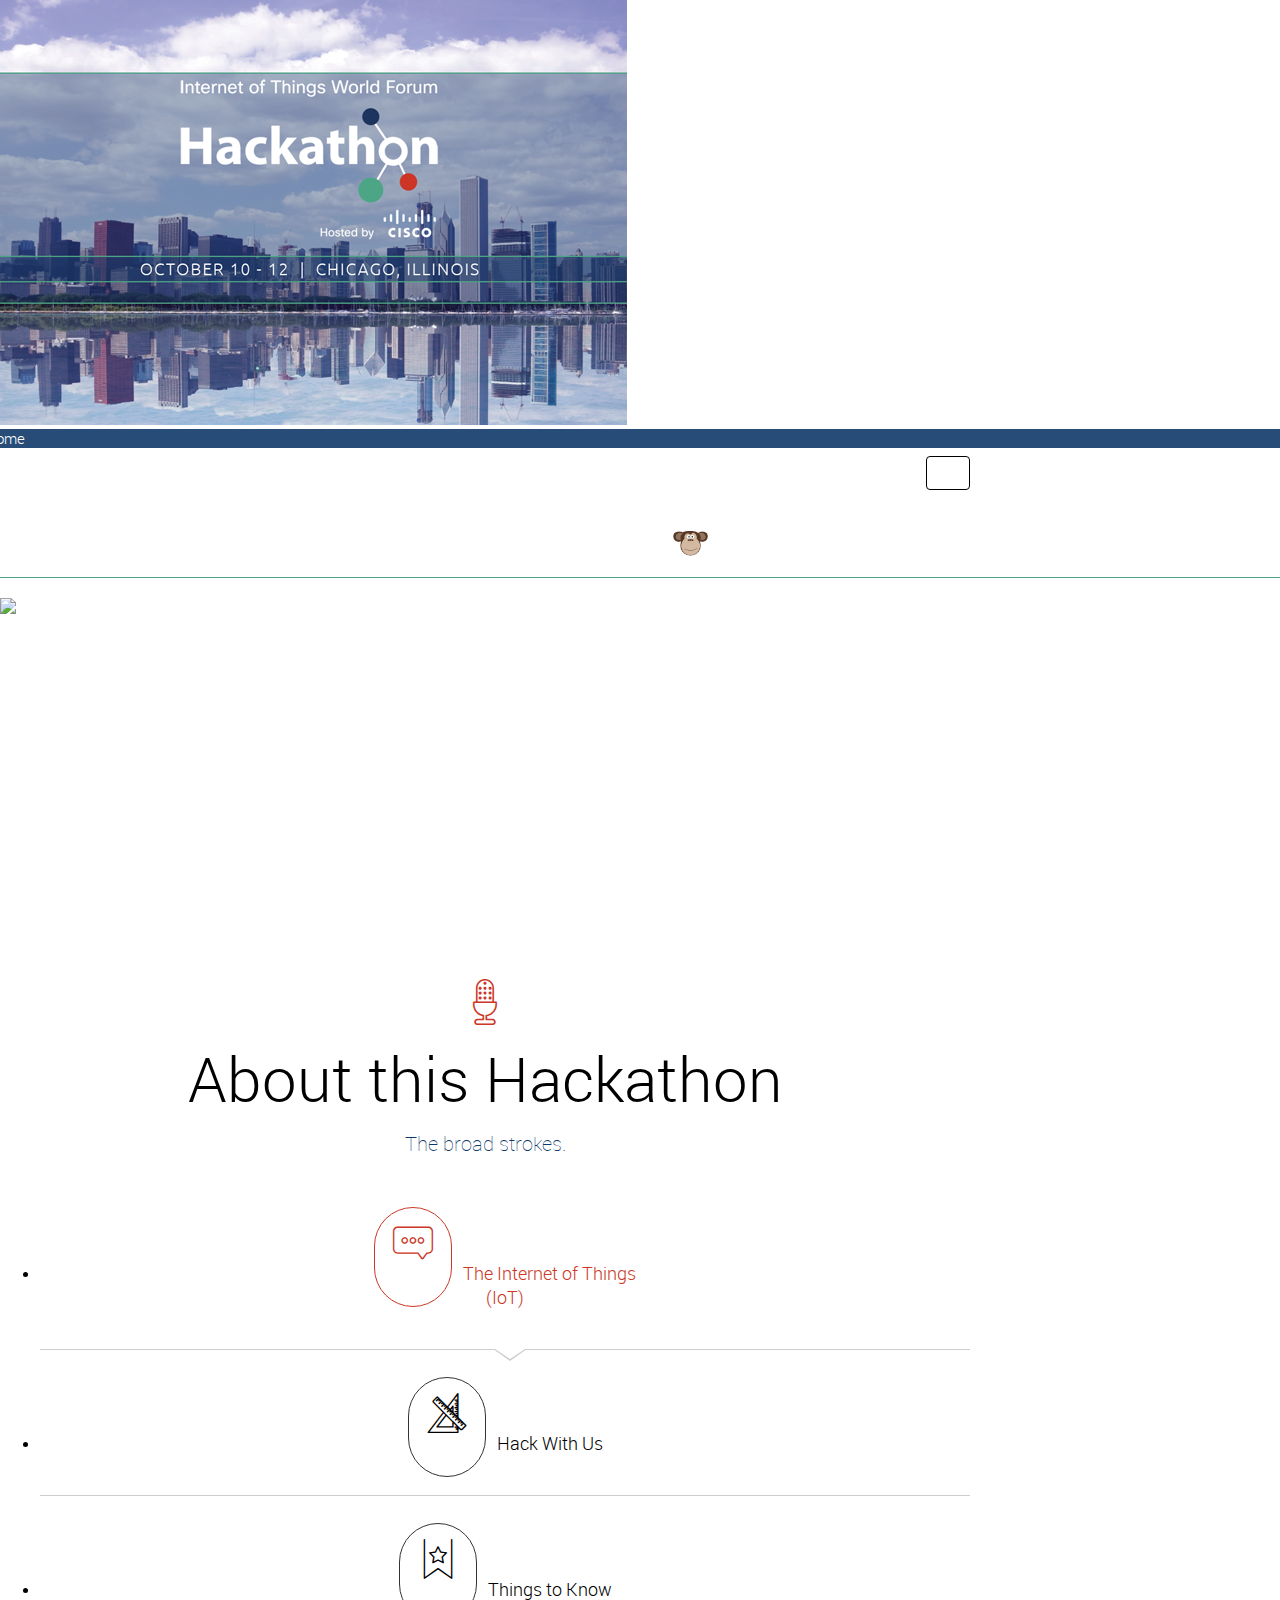
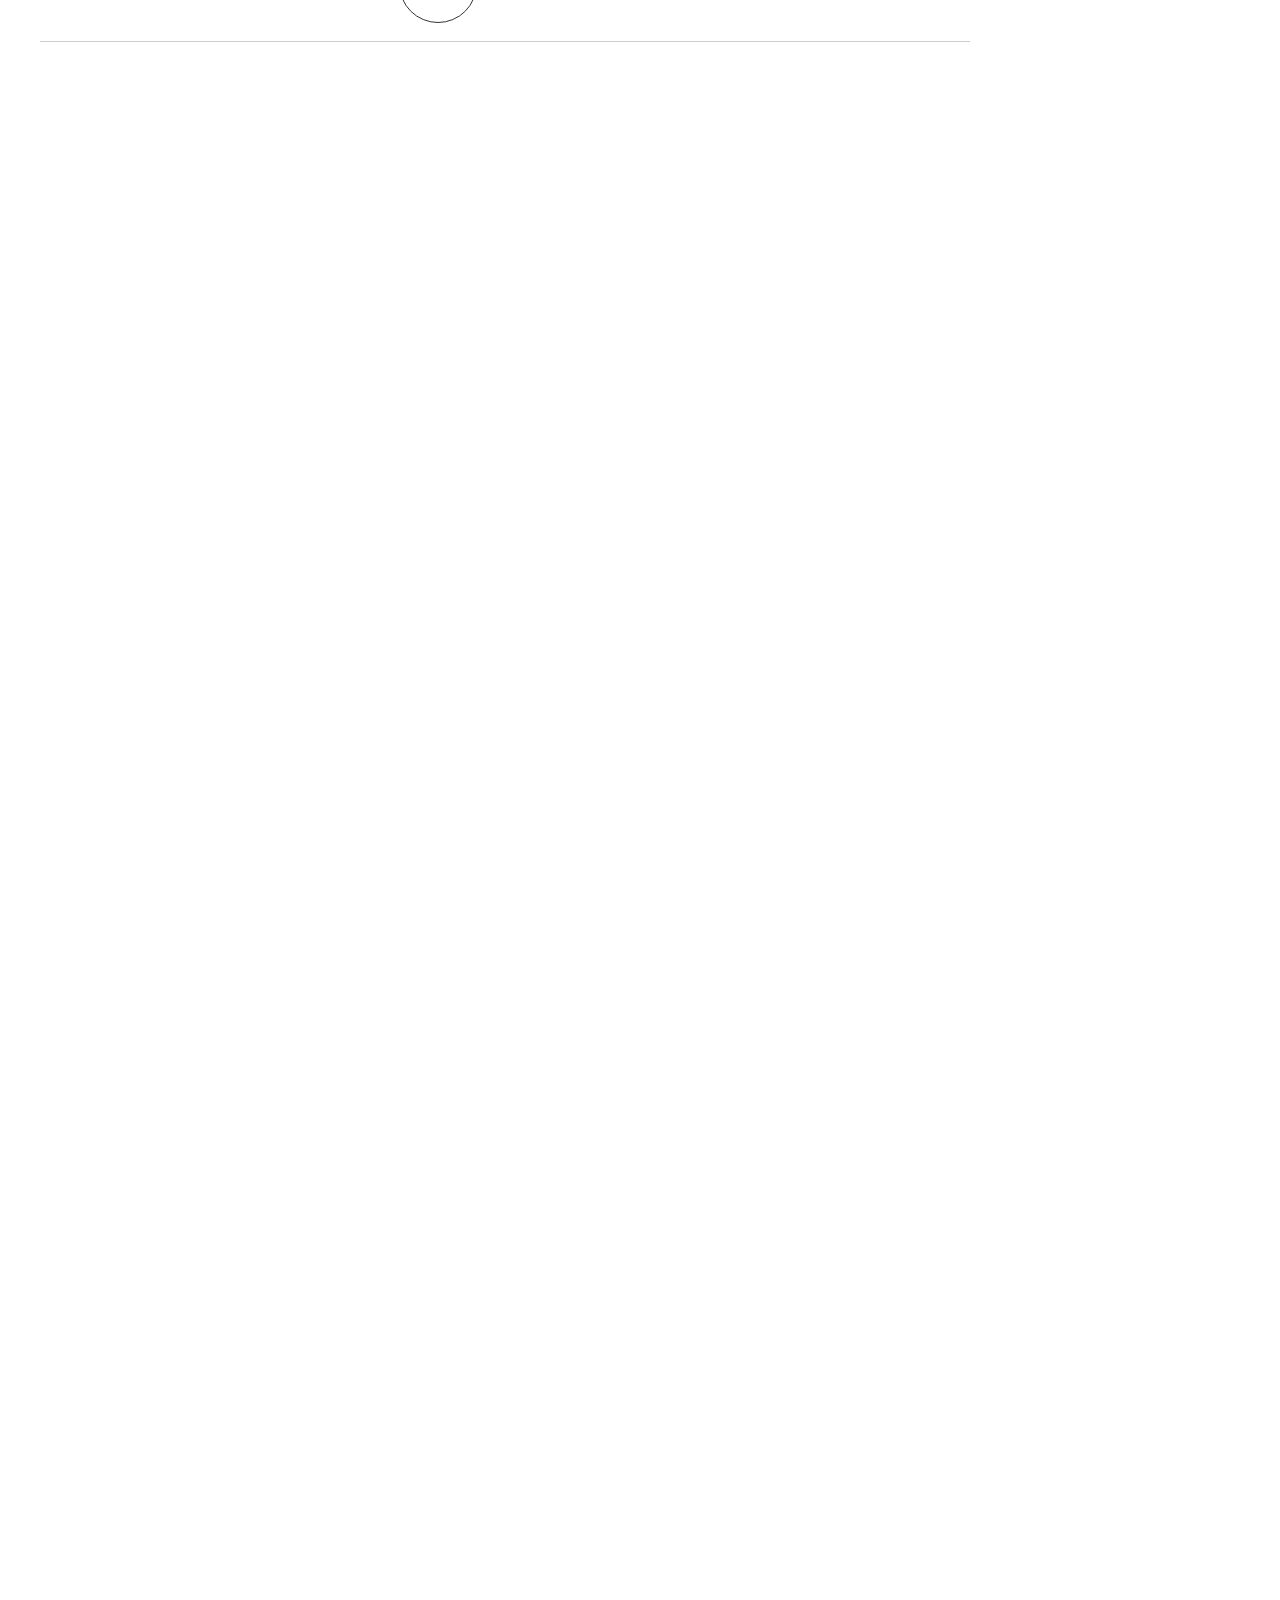
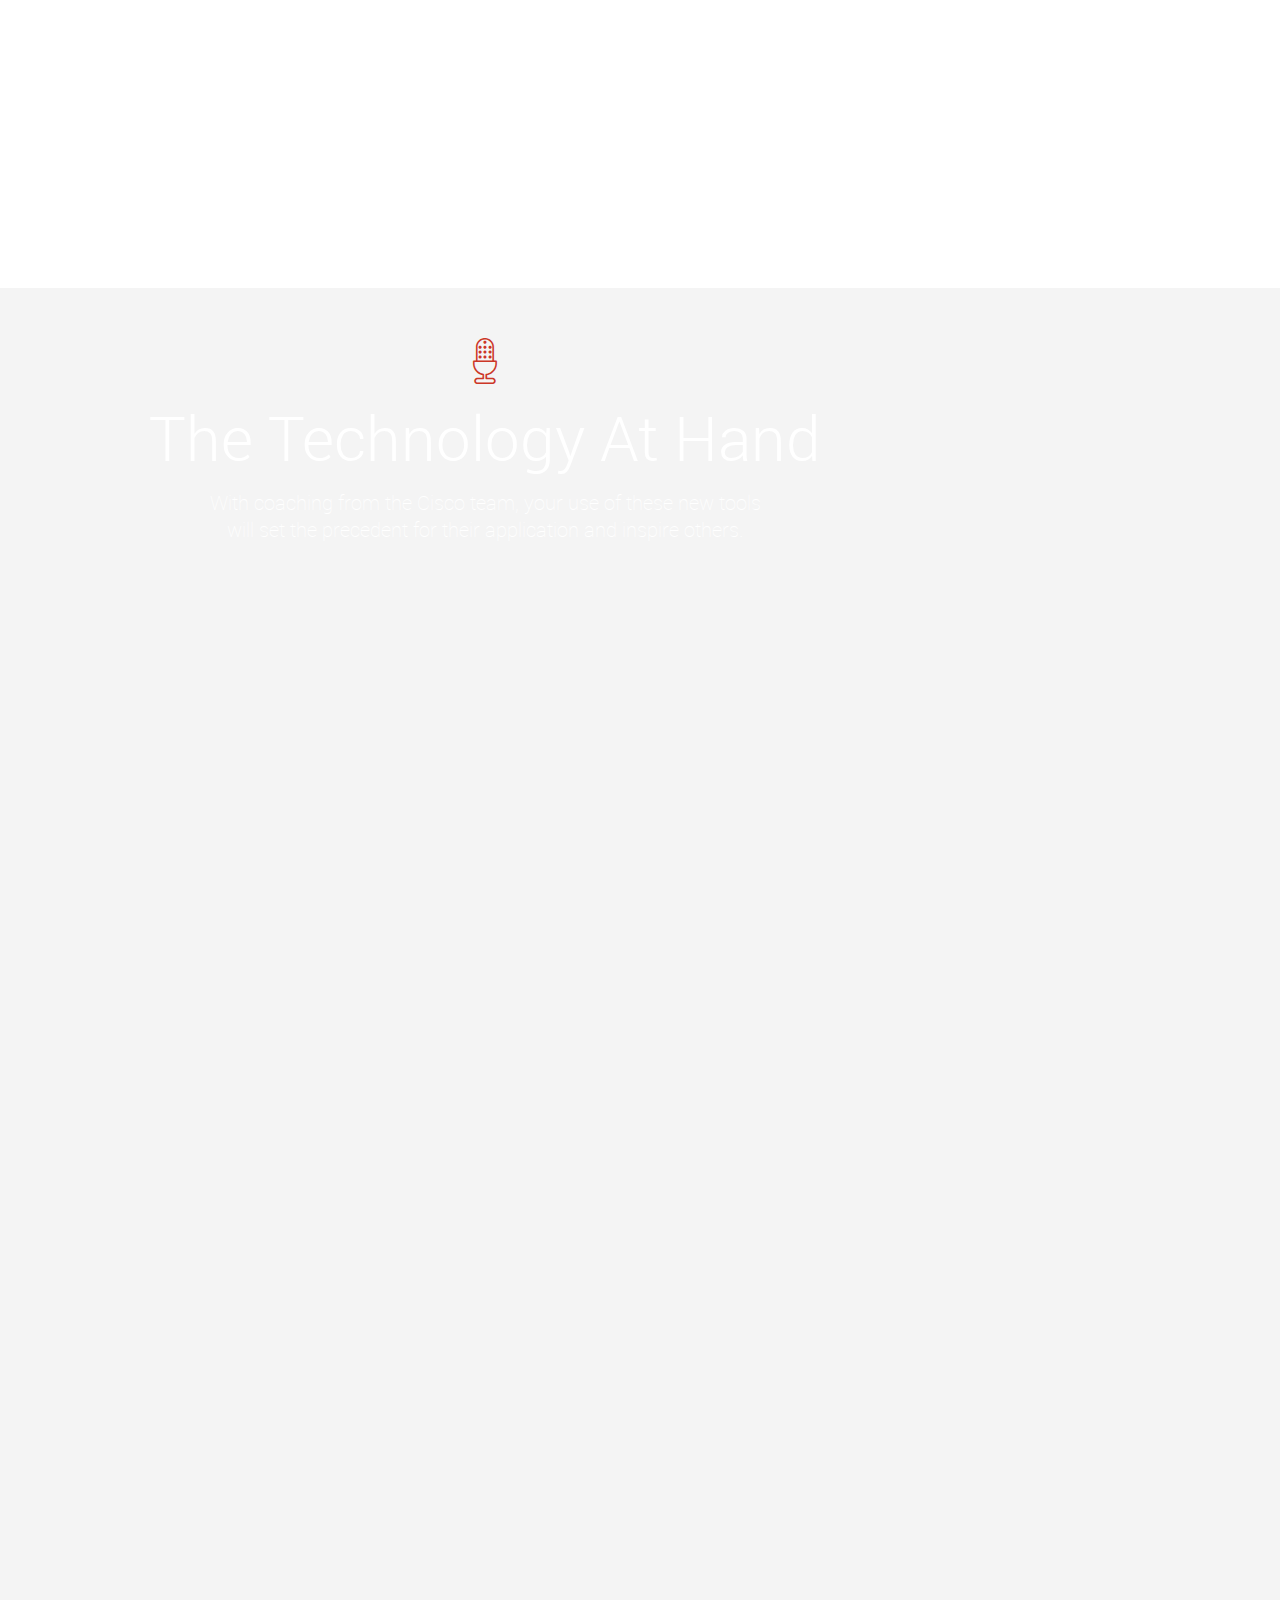
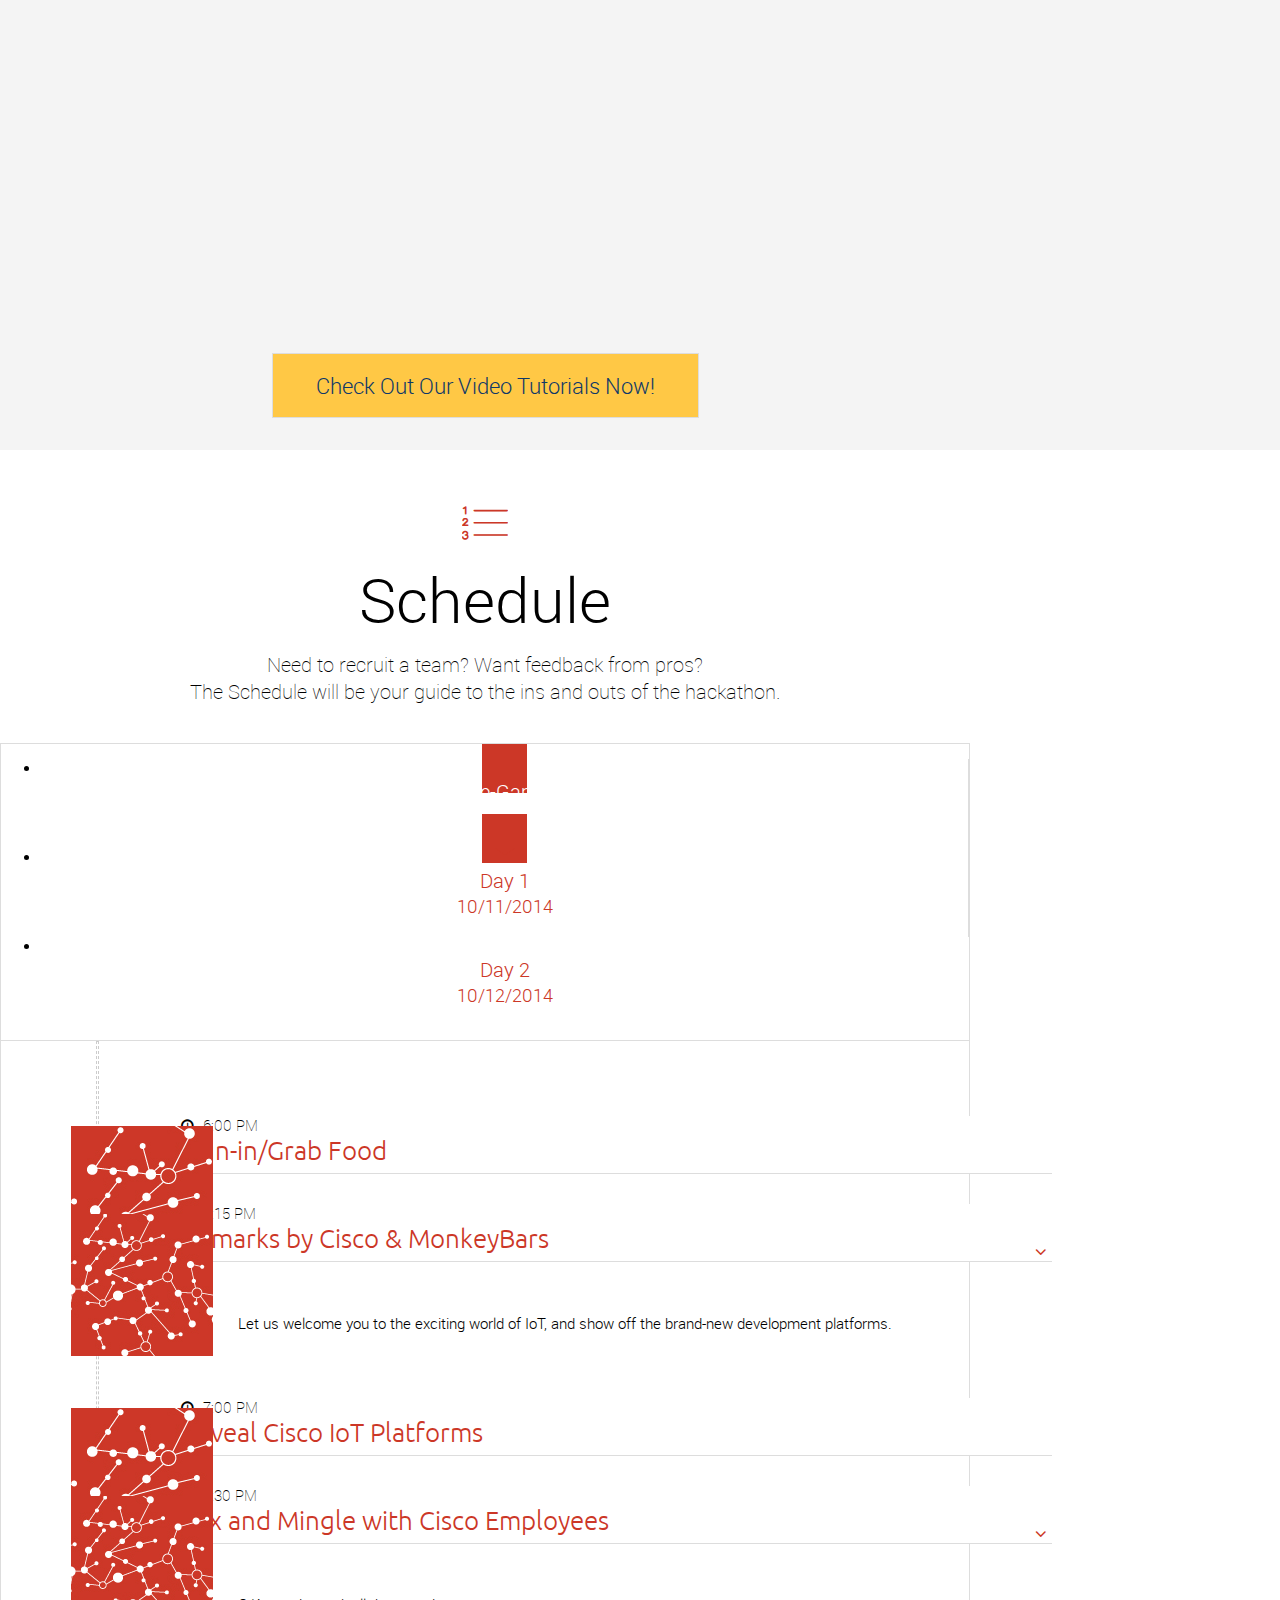
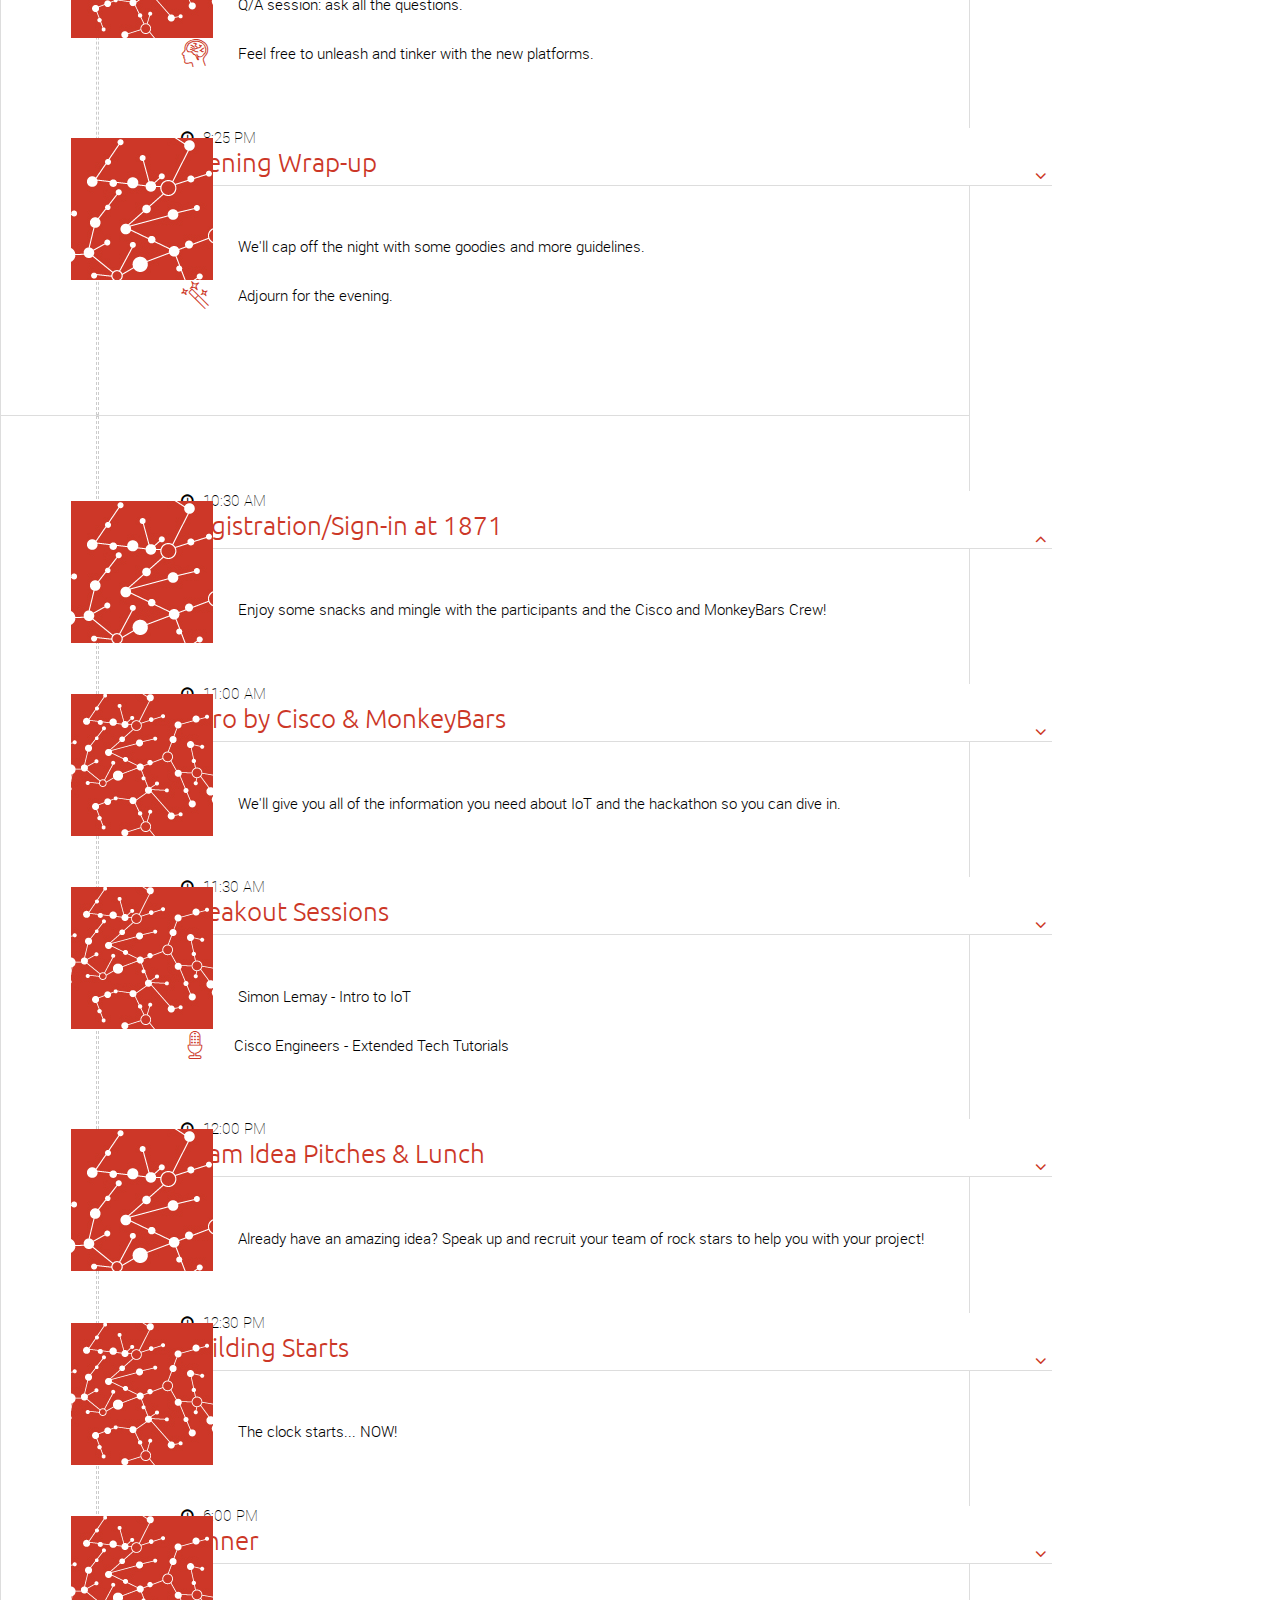
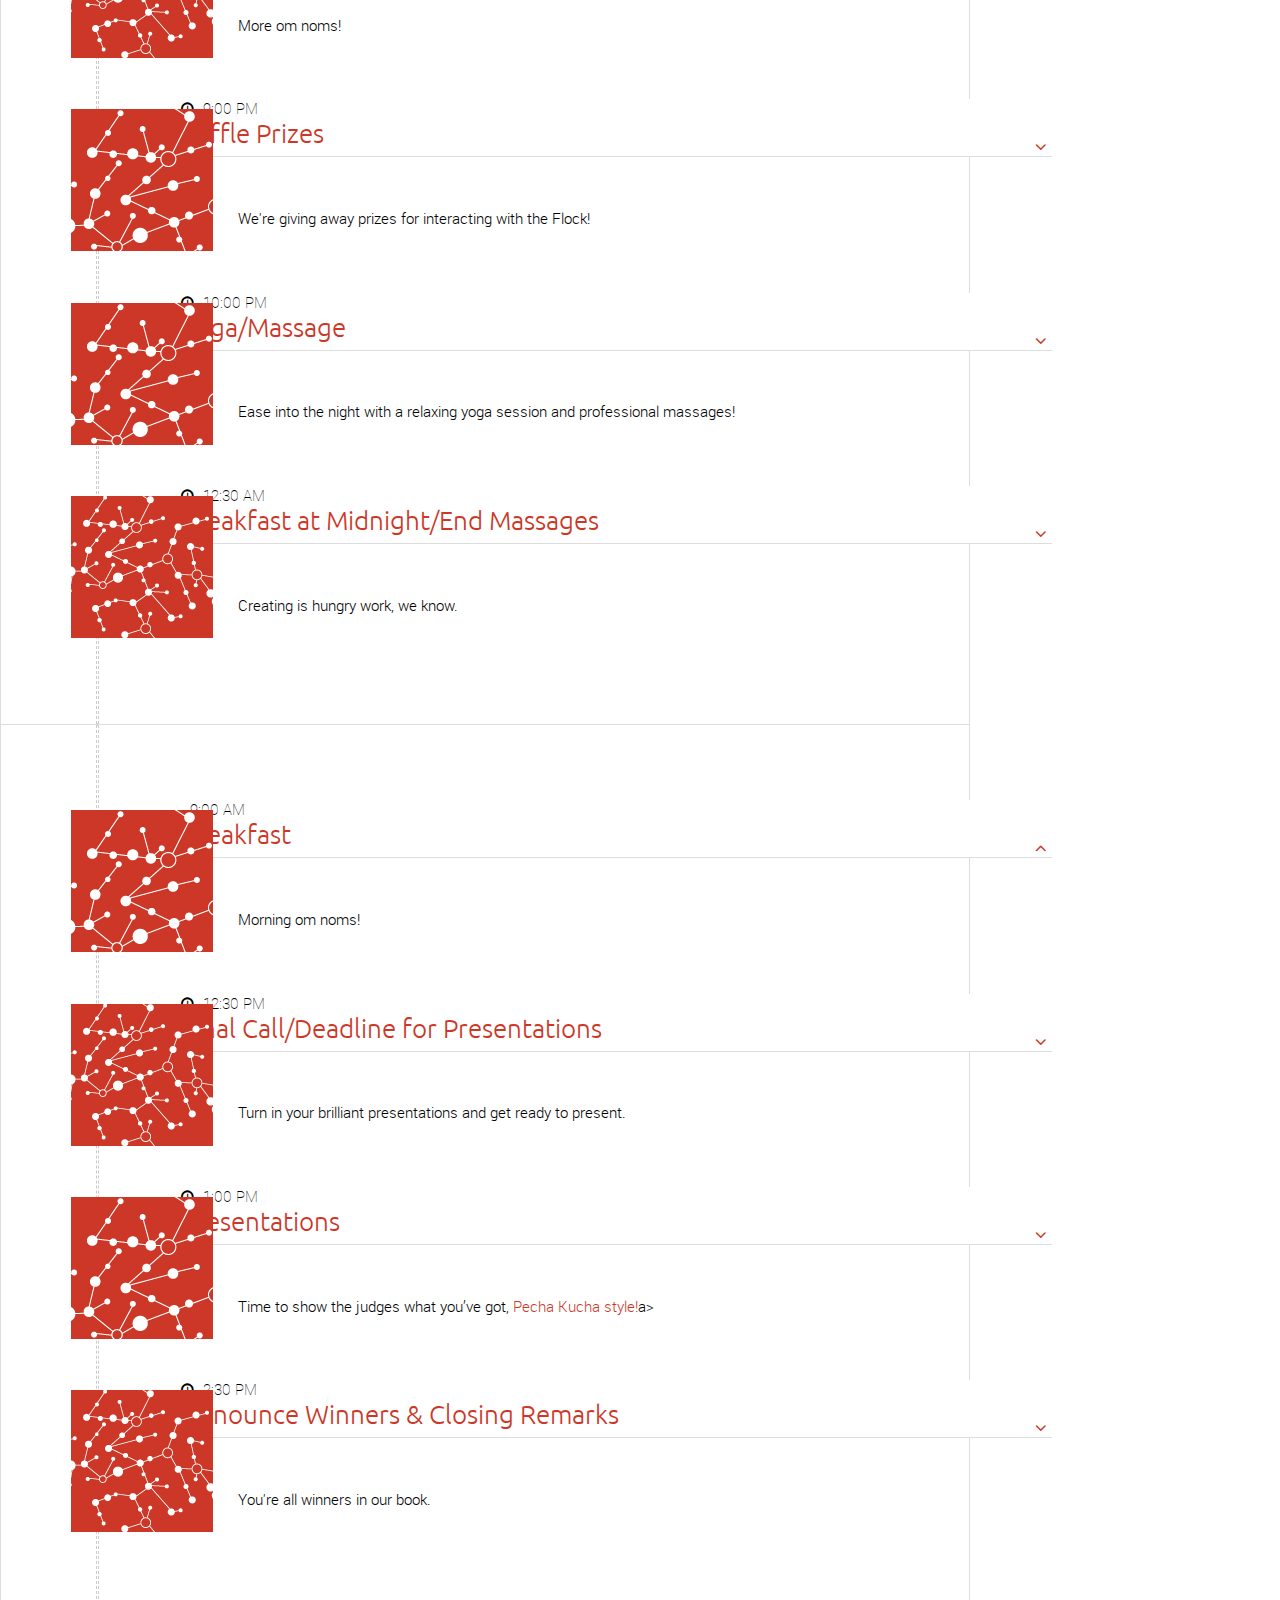
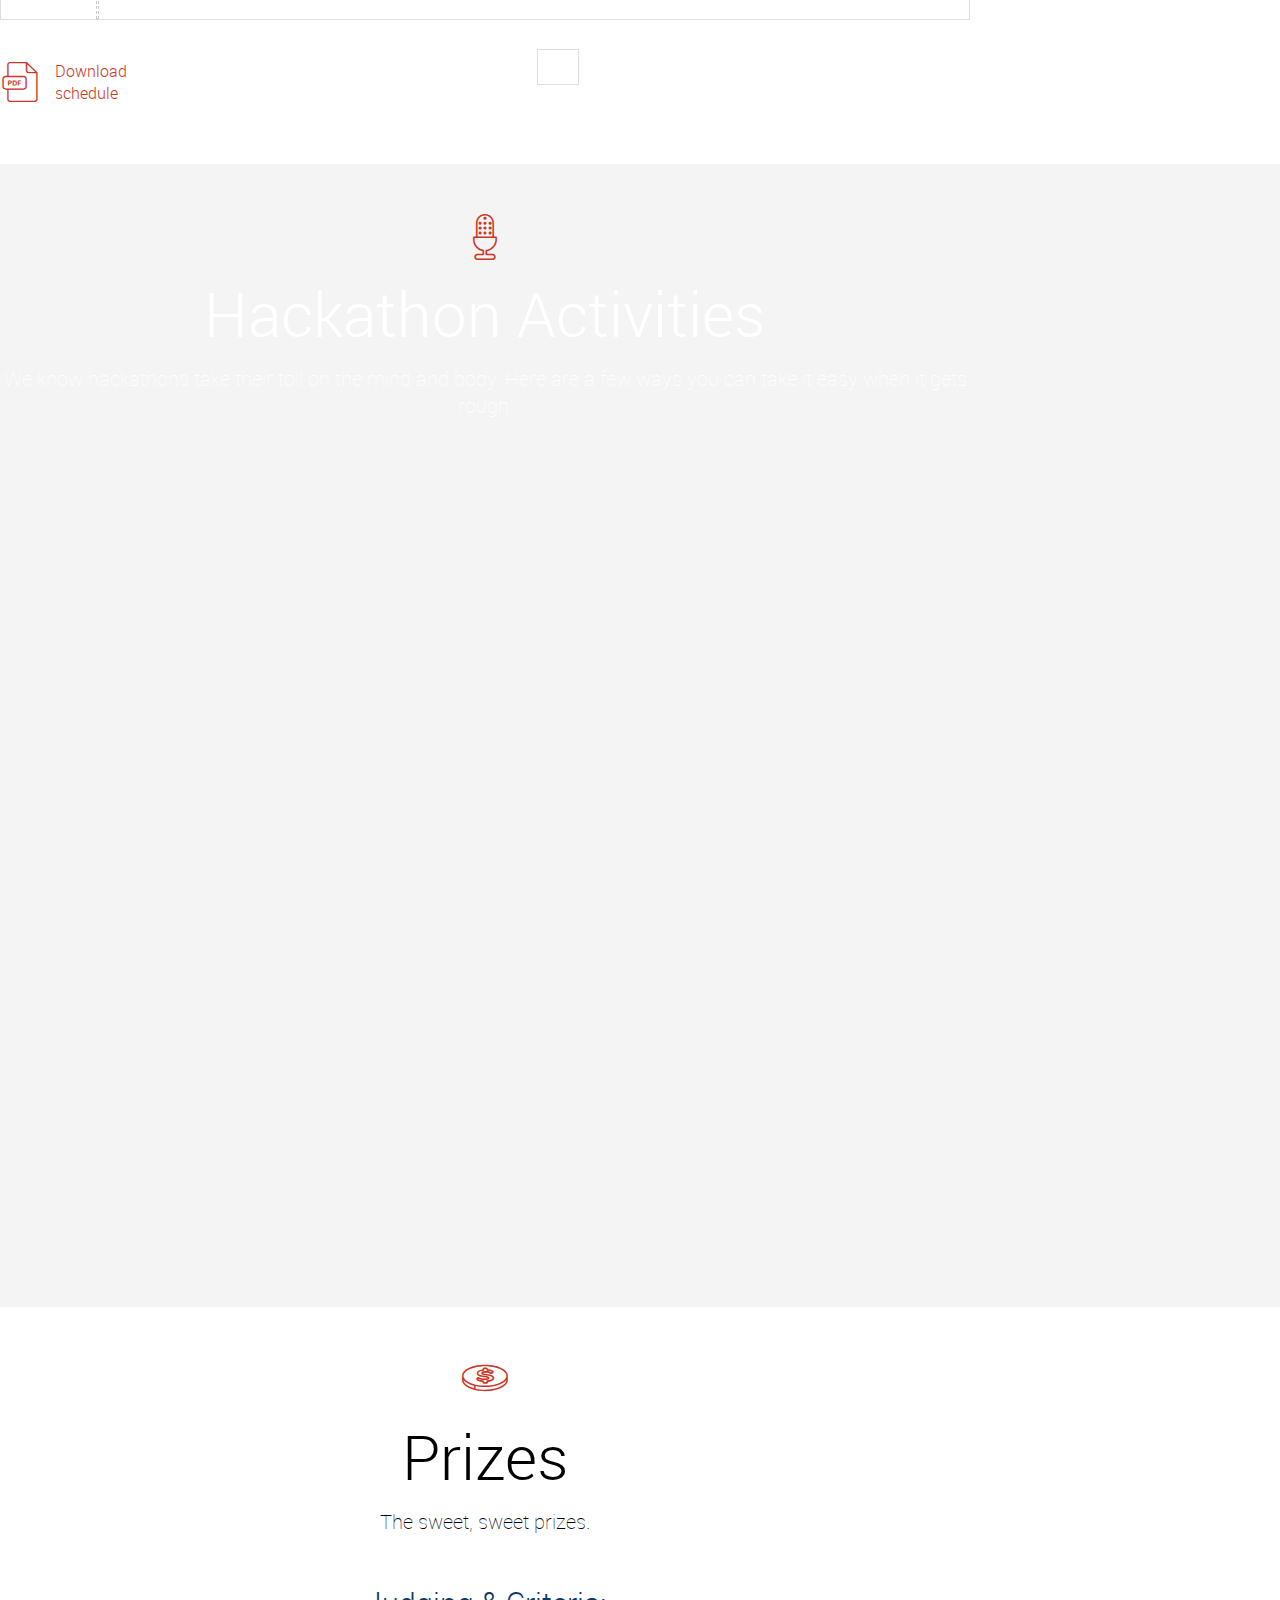
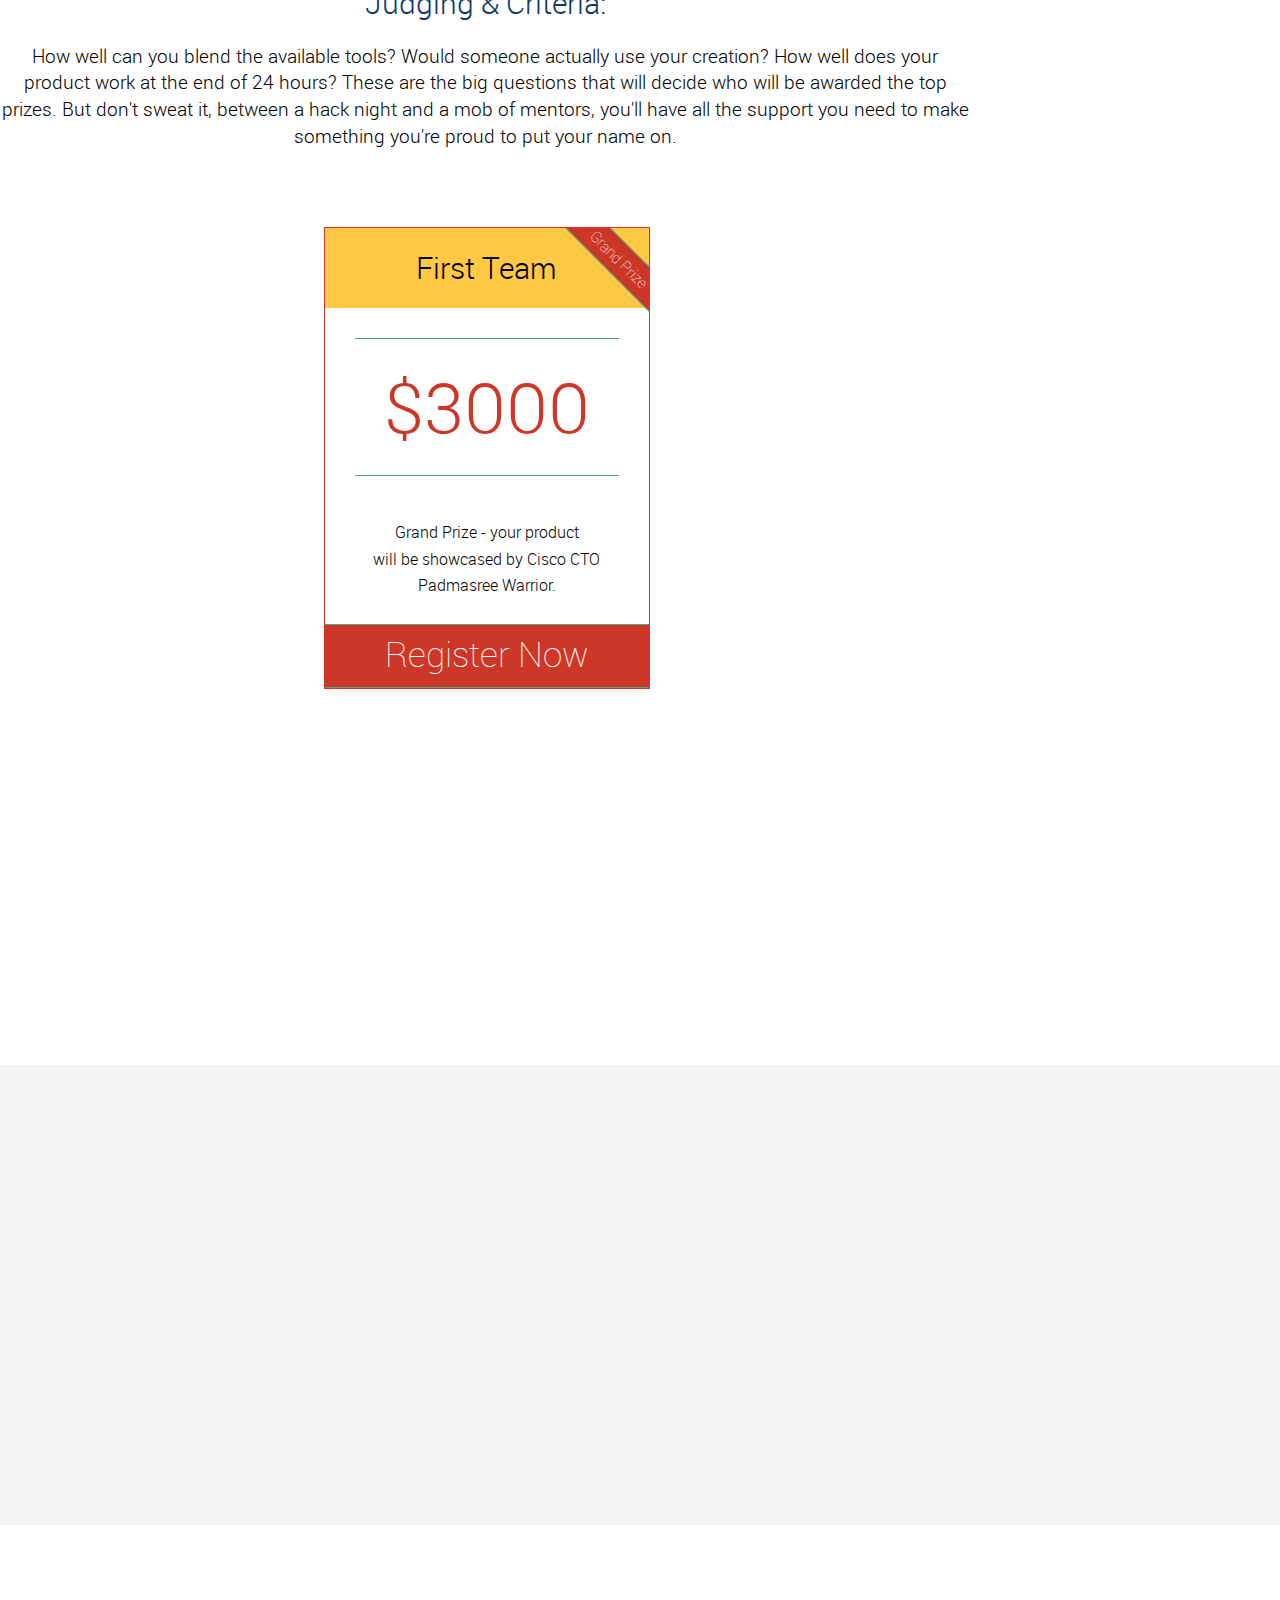
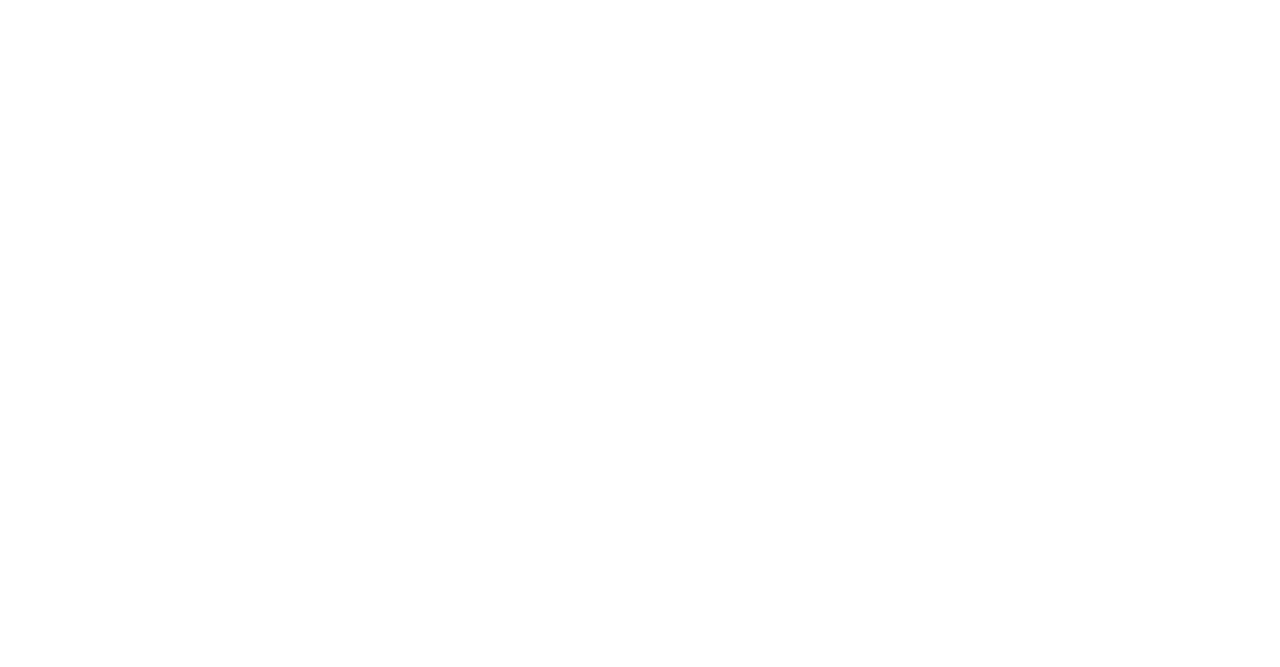
==== commit b89f0db1: "hashtag" ====
--- a/index.html
+++ b/index.html
@@ -6,8 +6,8 @@
     <!--[if IE]><meta http-equiv="X-UA-Compatible" content="IE=edge"><![endif]-->
     <meta name="viewport" content="width=device-width, initial-scale=1.0, maximum-scale=1.0, user-scalable=0" />
     <title>Cisco Internet of Things World Forum: Hackathon Registration</title>
-    <meta name="description" content="The Internet of Things World Forum (IoTWF) is an exclusive industry event, hosted by Cisco. The event brings the best and brightest thinkers, practitioners, and innovators from business, government, and academia together to accelerate the Internet of Things. The primary goal of the IoTWF is to accelerate the market adoption of the Internet of Things. The framework and agenda for the event is set by the membership-only IoTWF Steering Committee.">
-    <meta name="keywords" content="iot, internet of things, Iot world forum, Iot world forum Chicago, Iotwf, Iot world forum cisco, Iot world forum Chicago cisco, Iotwf cisco, Internet of things world forum, Internet of things world forum Chicago cisco">
+    <meta name="description" content="Internet of Things is all the rage in tech right now and Cisco is hosting a hackathon with MonkeyBars to get you on board. They will be releasing some new beta technologies for you to play with and awarding cash to the top 3 teams. The best of the best will have their project presented at the exclusive, invite only Internet of Things World Forum where some the top minds in tech will be present.">
+    <meta name="keywords" content="iot hackathon, internet of things hackathon, hackathon, Iot world forum, Iot world forum Chicago, Chicago hackathon, Iotwf, Iot world forum cisco, Iot world forum Chicago cisco, Iotwf cisco, Internet of things world forum, Internet of things world forum Chicago cisco">
     <meta name="author" content="MonkeyBars, LLC">
 
      <link rel="preview-image" href="cisco_hackathon_preview.png" />
@@ -18,9 +18,9 @@
     <link href="favicon152.png" rel="apple-touch-icon" sizes="152x152">
 
     <meta property="og:title" content="Internet of Things Hackathon">
-    <meta property="og:url" content="http://www.iotwf.com/hackathon/">
-    <meta property="og:type" content="http://www.iotwf.com/hackathon/" />
-    <meta property="og:image" content="http://assets.jaguarsites.com.s3.amazonaws.com/cisco/2014/iot/assets/IoT%20Logo/Color/PNG/IoT_logo_1line.png">
+    <meta property="og:url" content="http://hackathon.iotwf.com/">
+    <meta property="og:type" content="http://hackathon.iotwf.com/" />
+    <meta property="og:image" content="cisco_hackathon_preview.png">
     <meta property="og:site_name" content="Internet of Things">
 
     <!--TODO Remove this-->
@@ -70,6 +70,7 @@
     <div id="mask">
         <div id="loader"><img src="assets/img/preloader.gif" alt="preloader" /></div>
     </div>-->
+    <img class="sitepreview" src="cisco_hackathon_preview.png" alt="Internet of Things Hackathon hosted by Cisco and Monkeybars LLC" />
     <header id="mobileheader" class="navigation-bar-header light visible-xs"></header>
 
 
@@ -129,7 +130,13 @@
             <!--<a href="register.html" class="btn btn-lg btn-3d"><i class="fa fa-play-circle fa-2x"></i> <span>Register Now</span></a>-->
             <br>
             <div class="hero-normal">
-              <!--<hr />--><span><!--<span class="fa fa-calendar"></span>-->October 10 - 12 &nbsp;|&nbsp; <!--<span class="fa fa-map-marker">-->Chicago, Illinois</span><!--<hr />-->
+              <div class="hero-normal-info">
+                <div class="row">
+                  <div class="col-md-4">October 10 - 12</div>
+                  <div class="col-md-4">| <a class="hash" href="https://twitter.com/hashtag/iotwfhack">#iotwfhack</a> |</div>
+                  <div class="col-md-4">Chicago, Illinois</div>
+                </div>
+              </div>
             </div>
              <a href="register.html" class="btn btn-sm btn-tertiary" target="_blank">Register Now</a>
           </div>
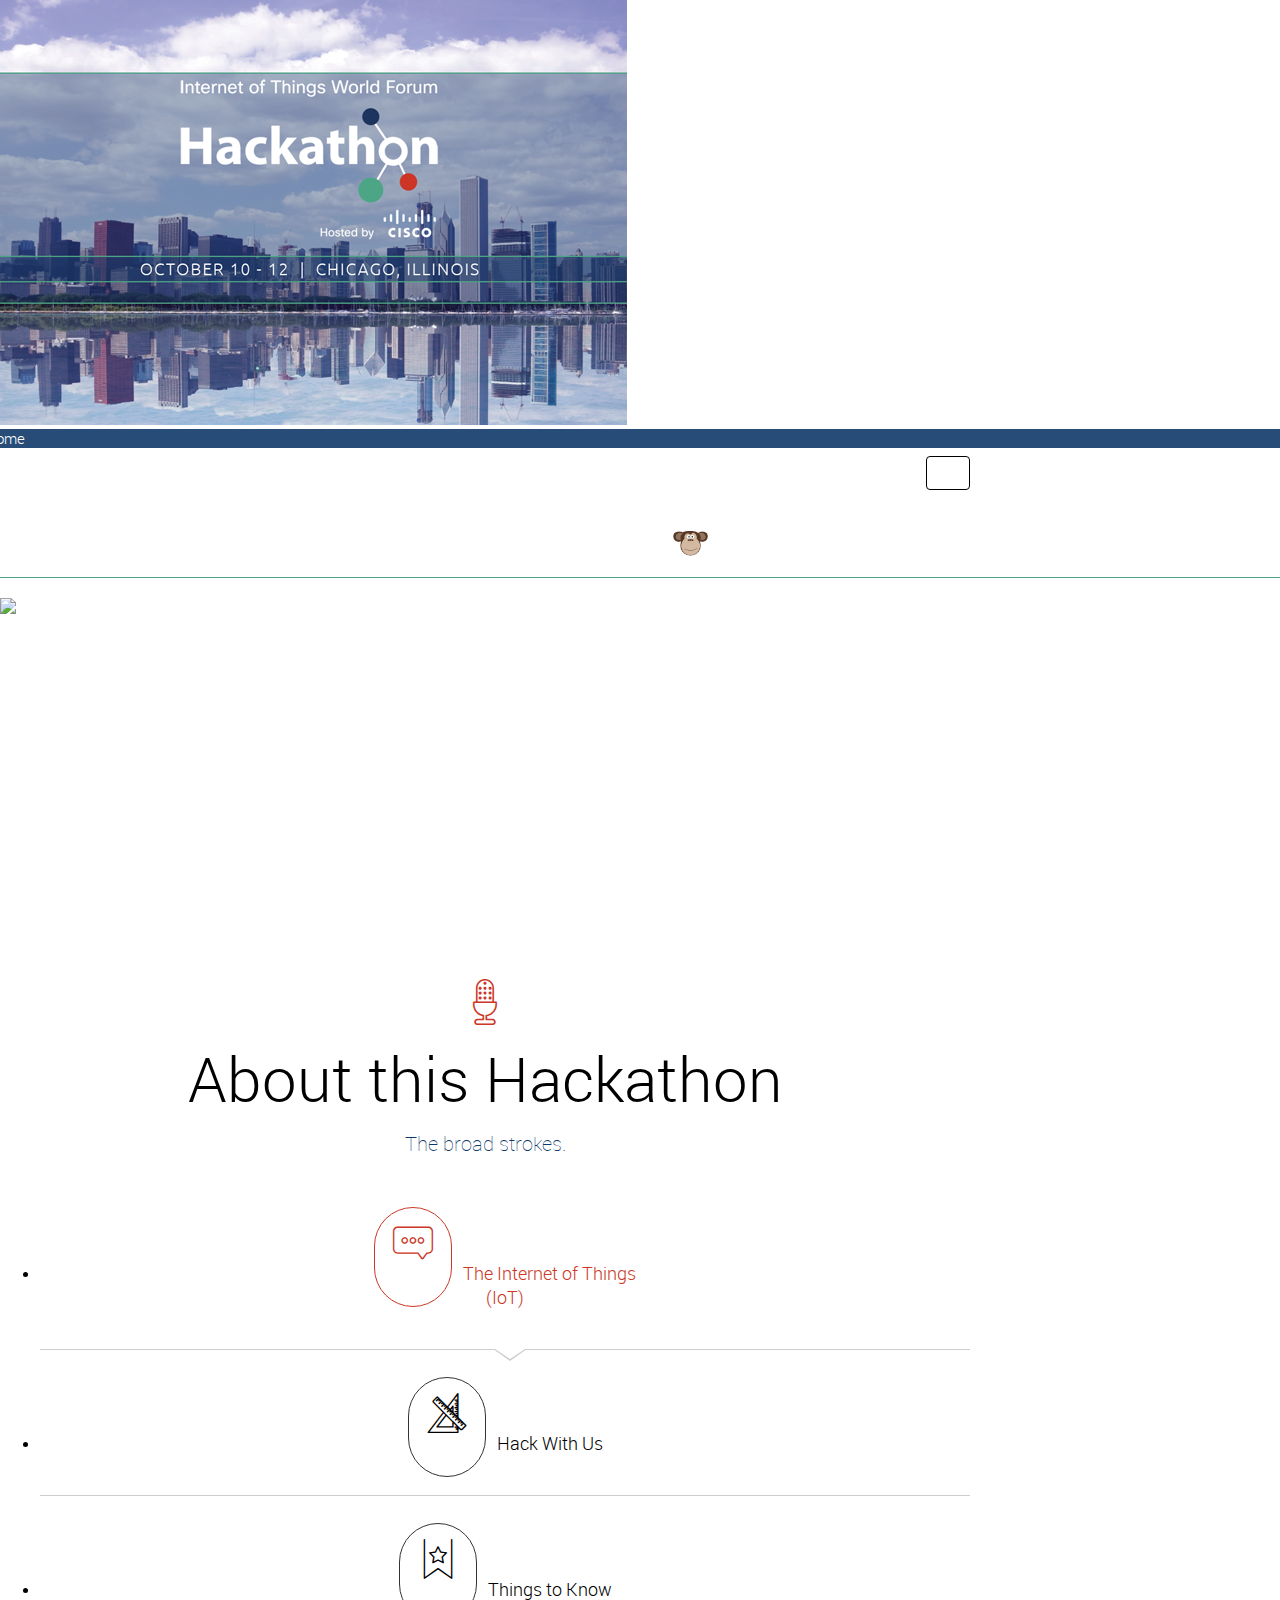
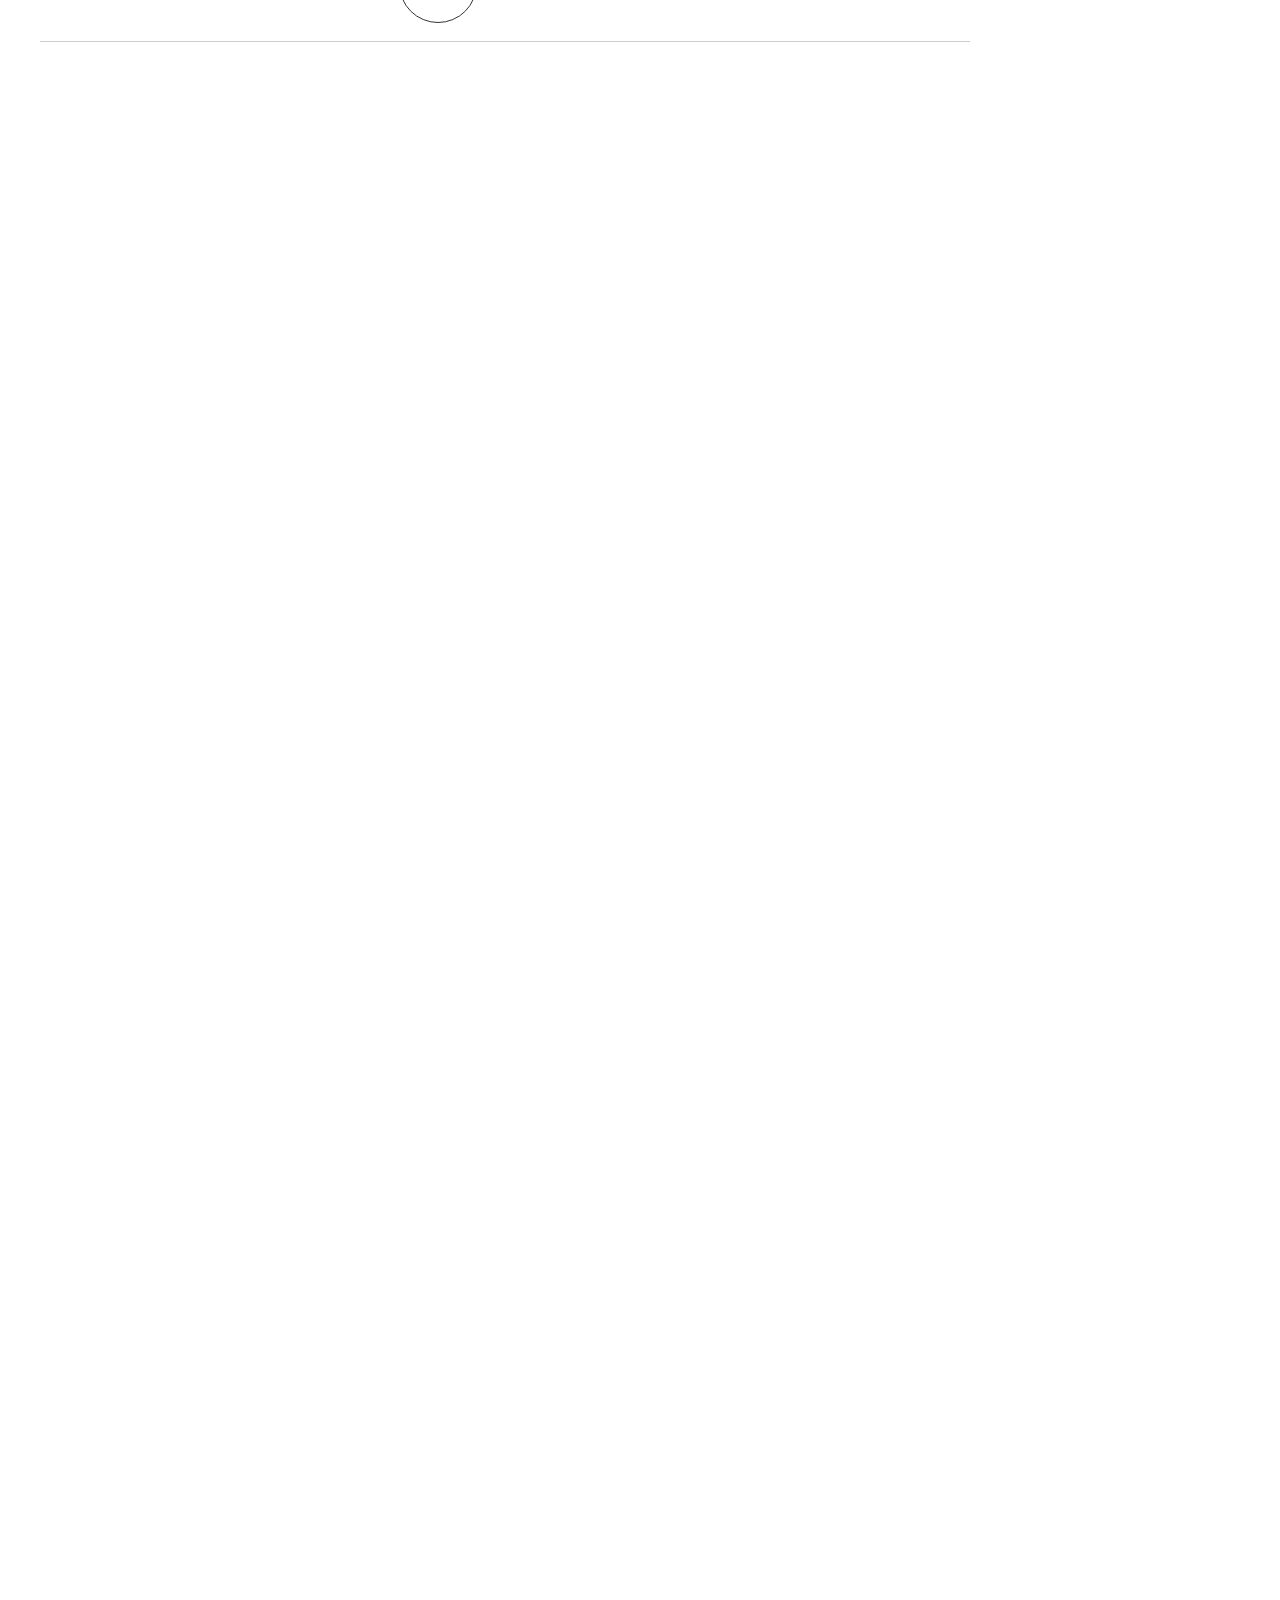
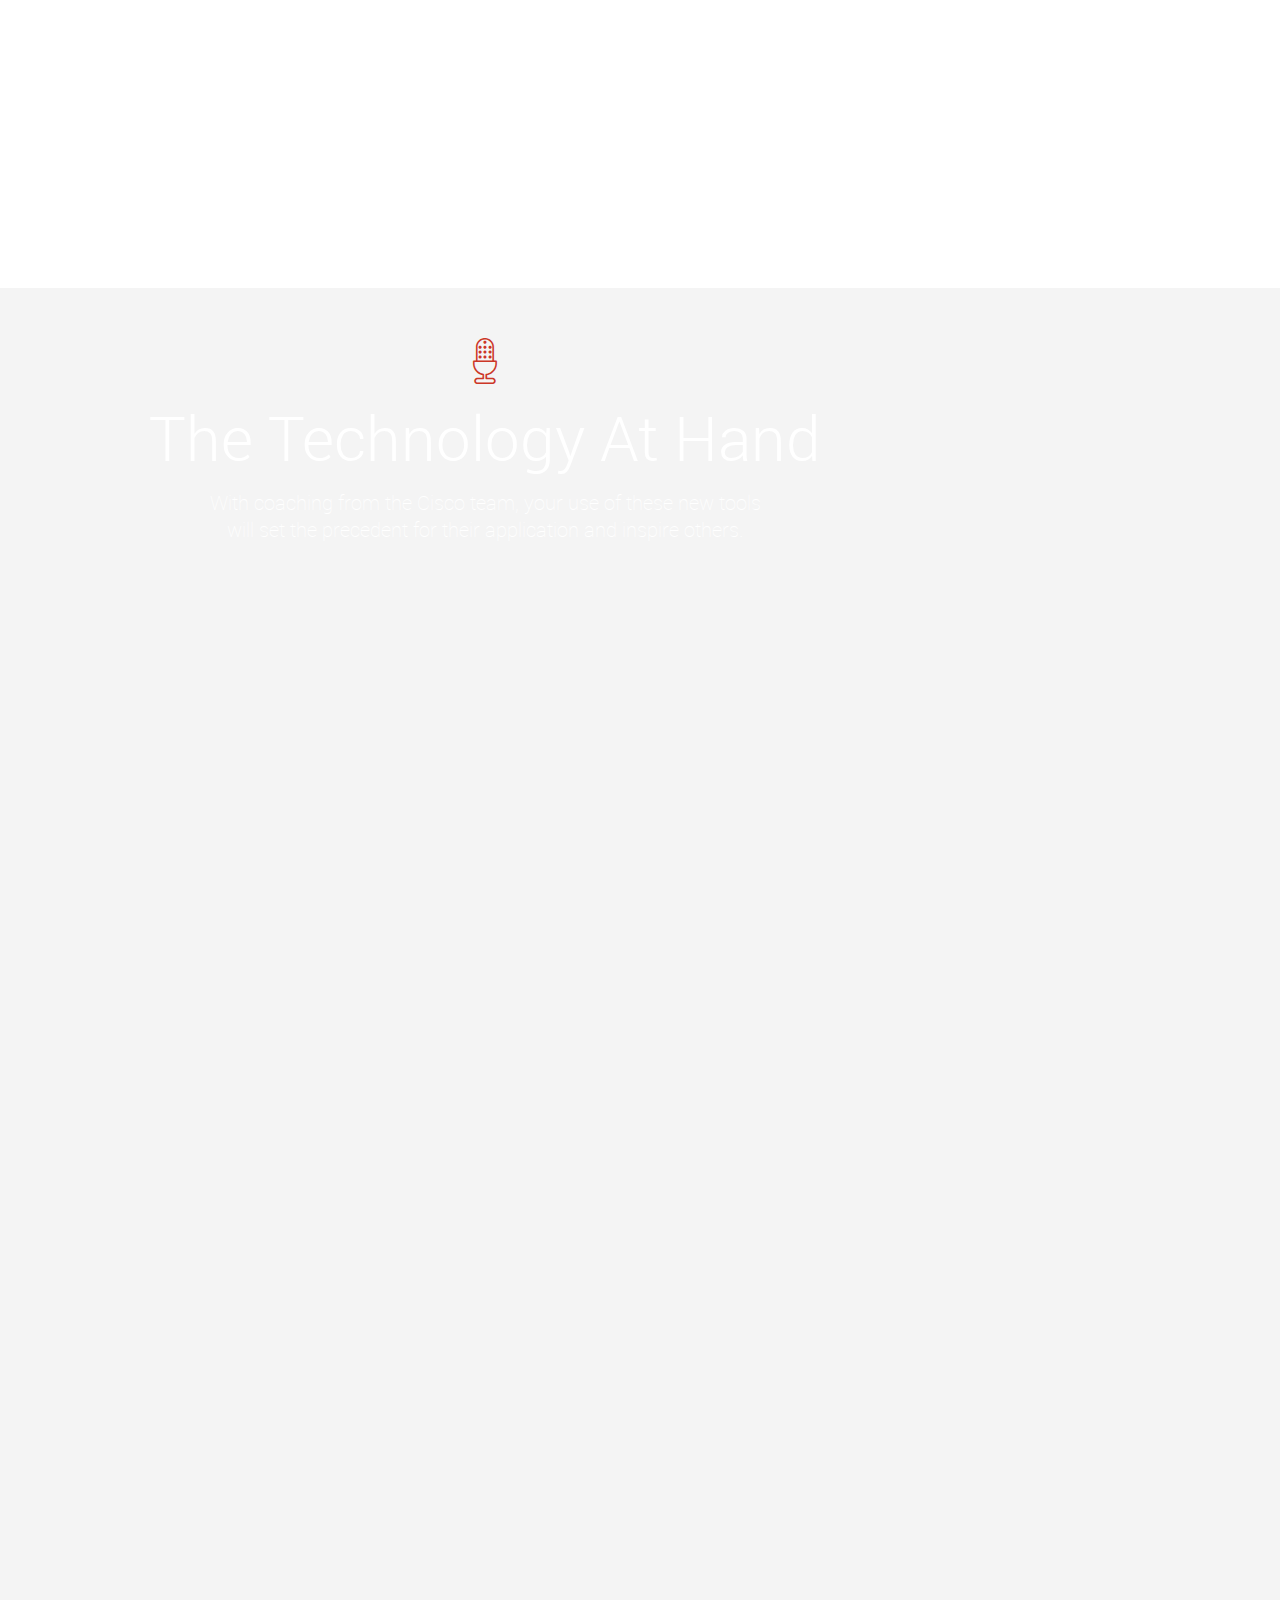
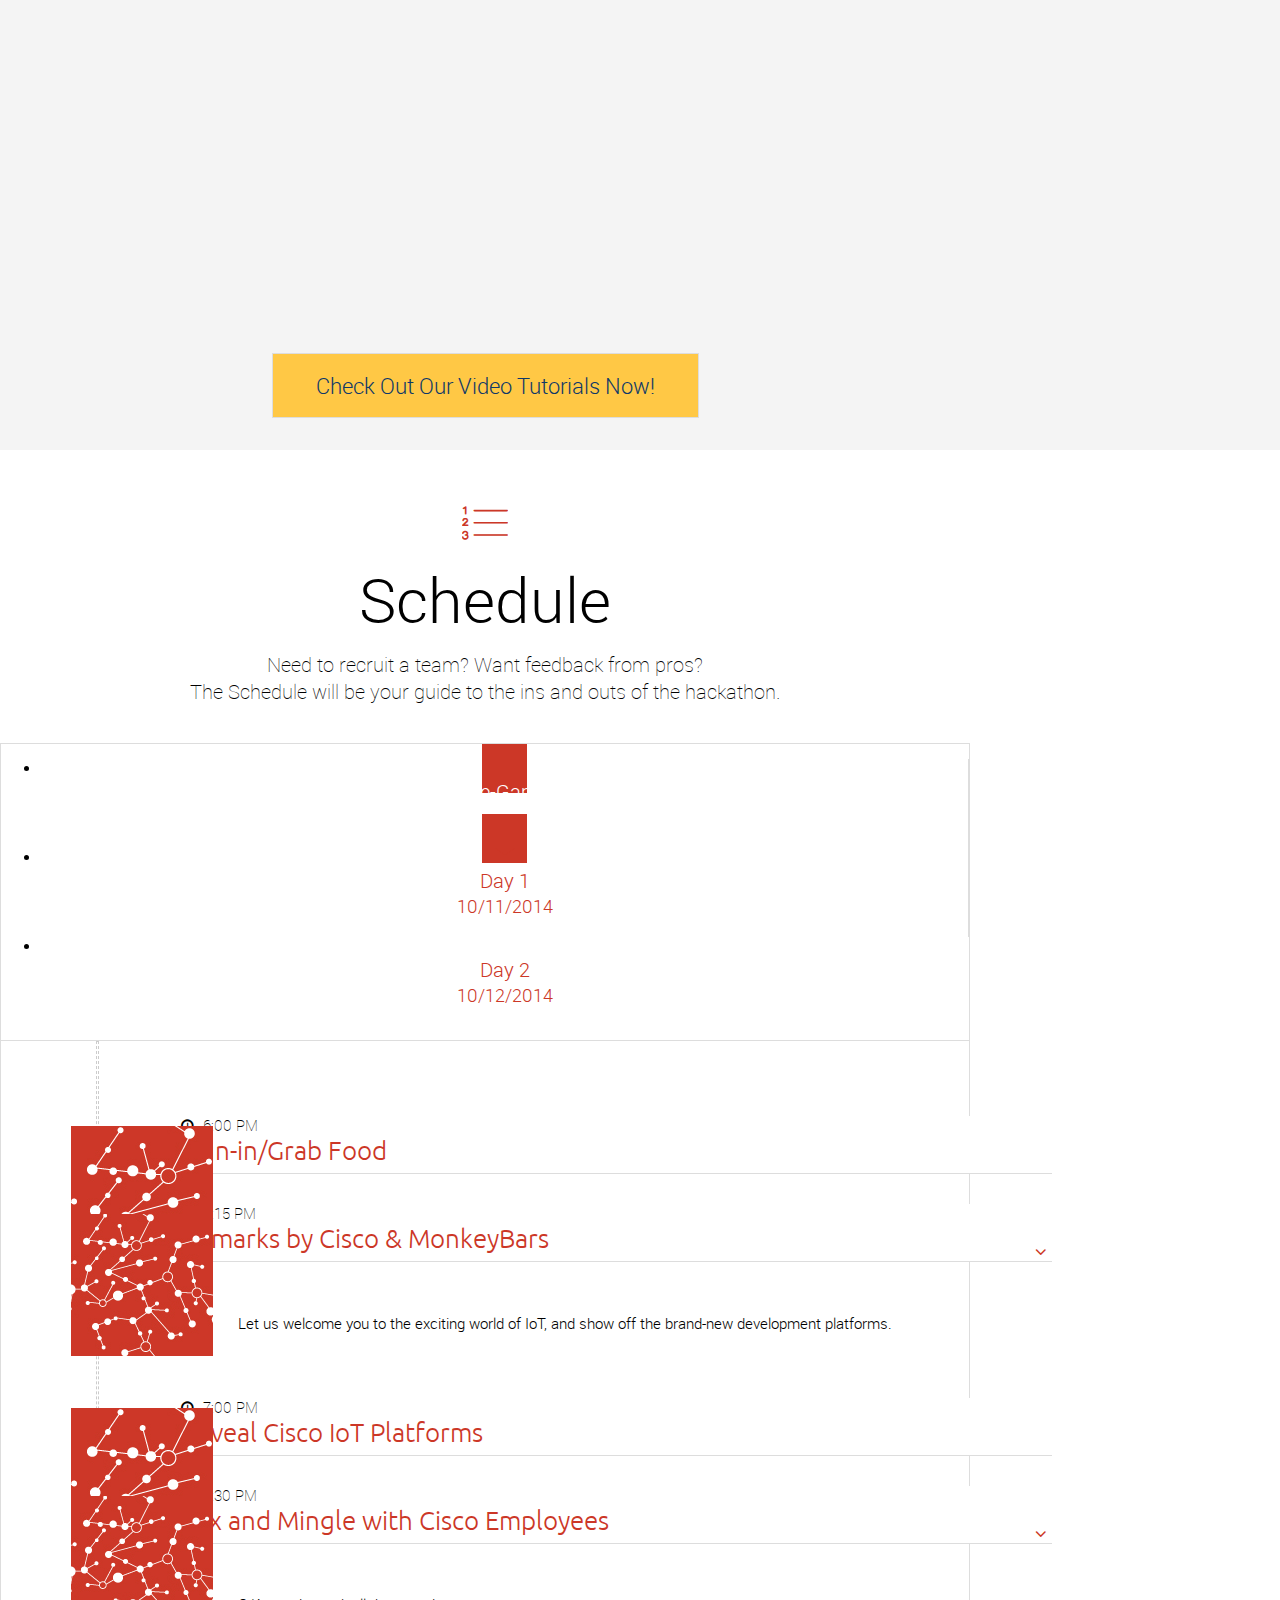
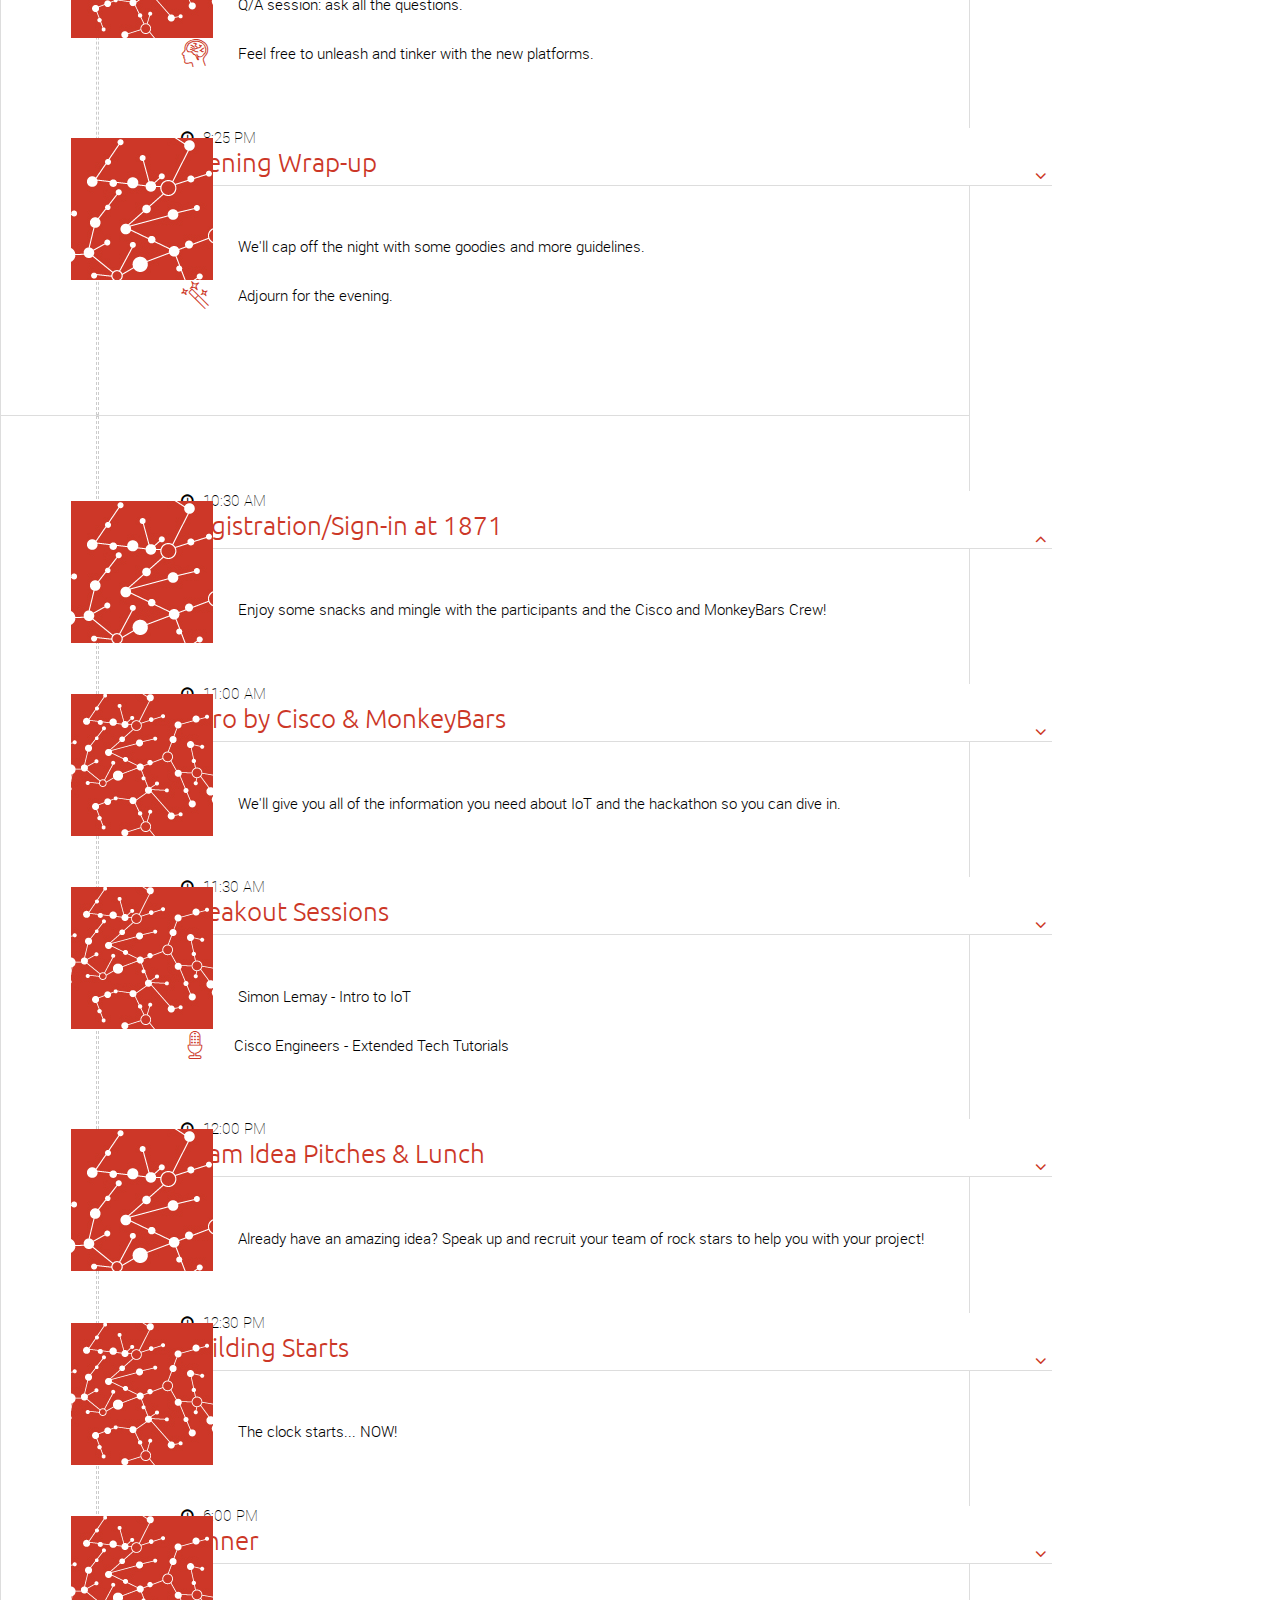
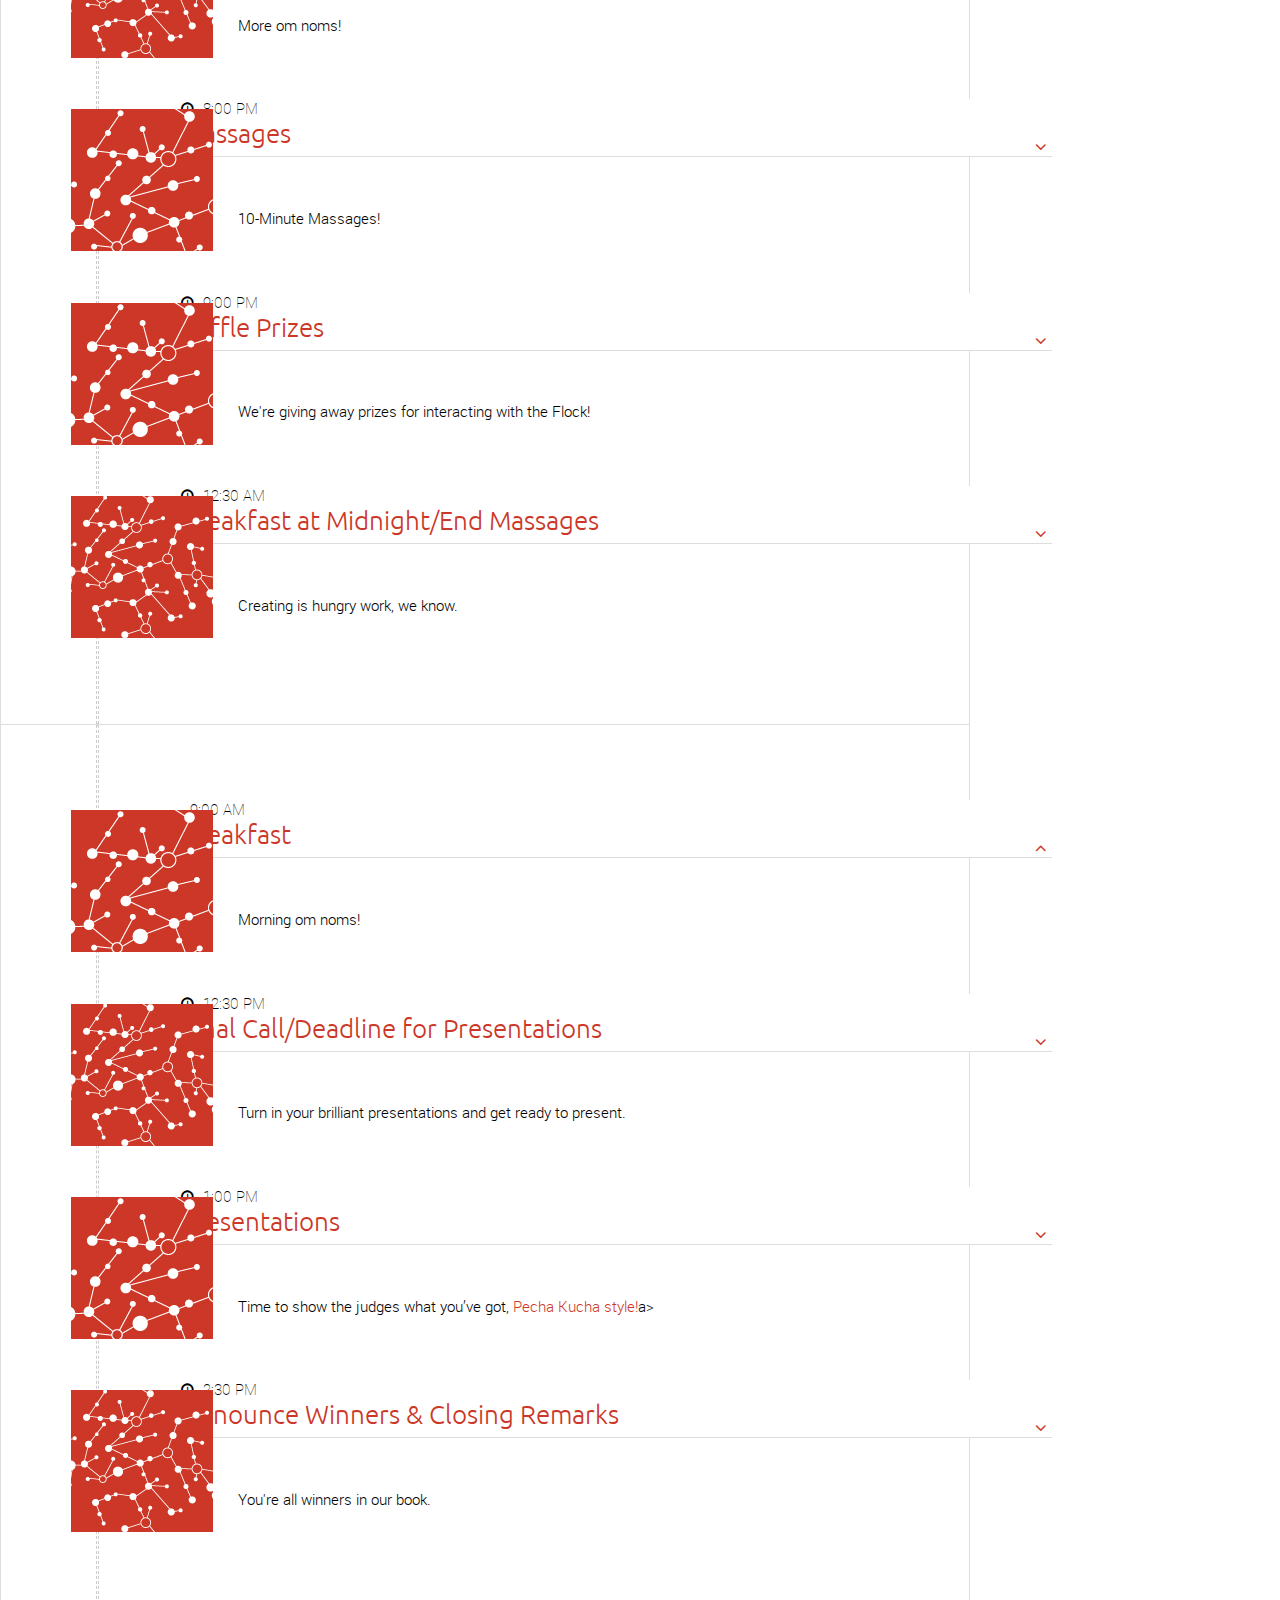
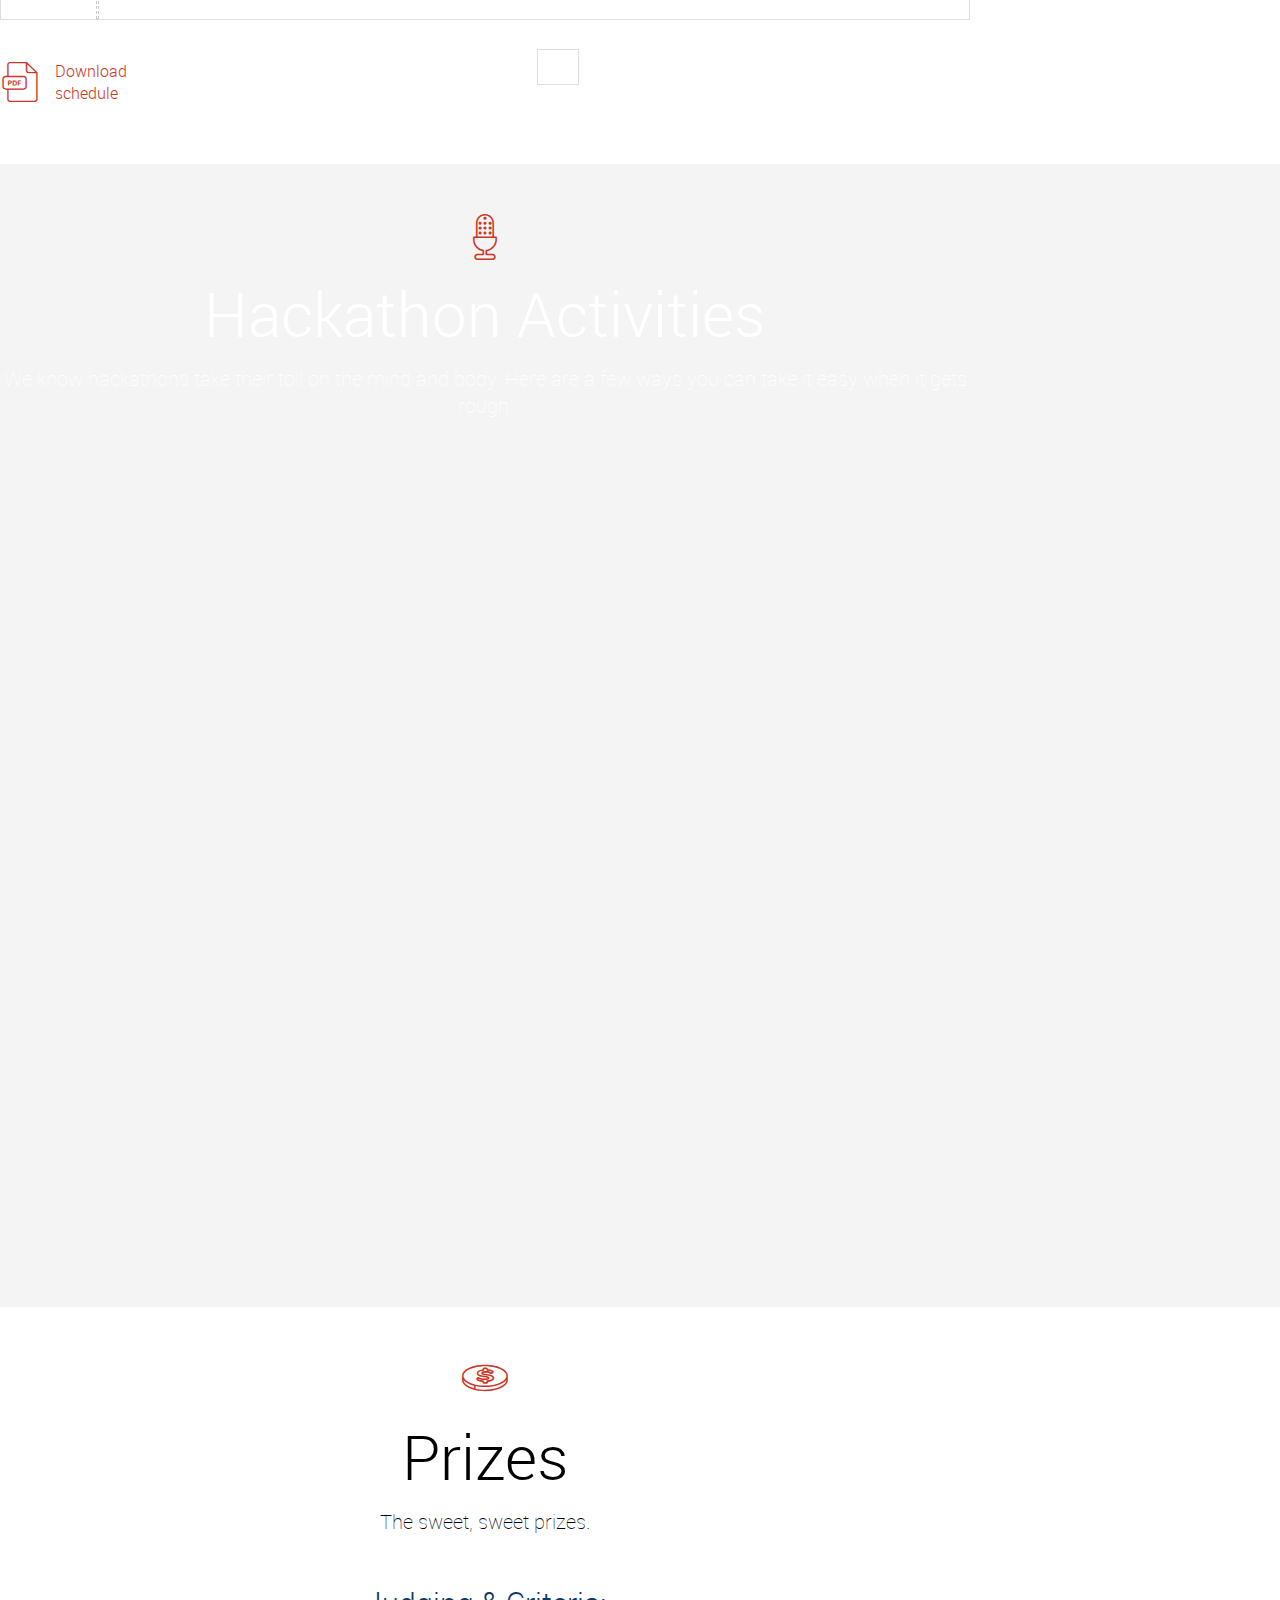
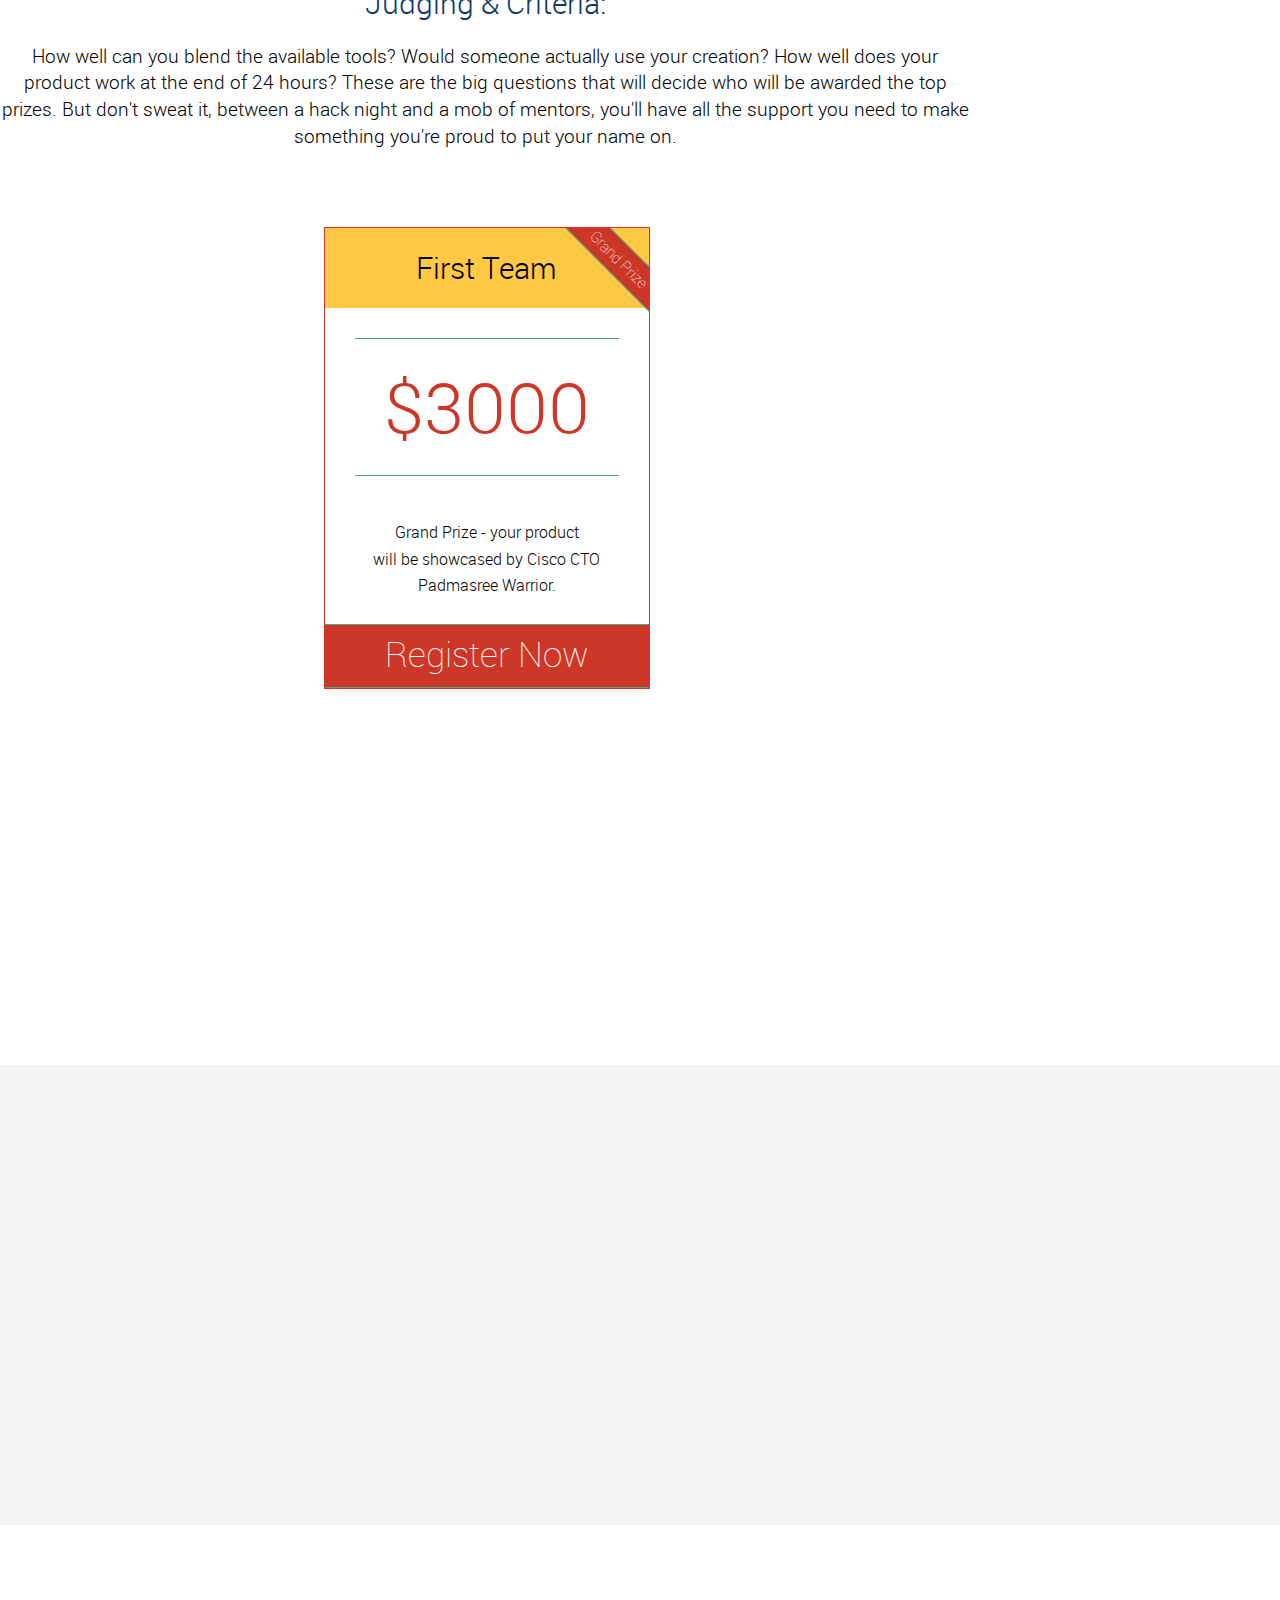
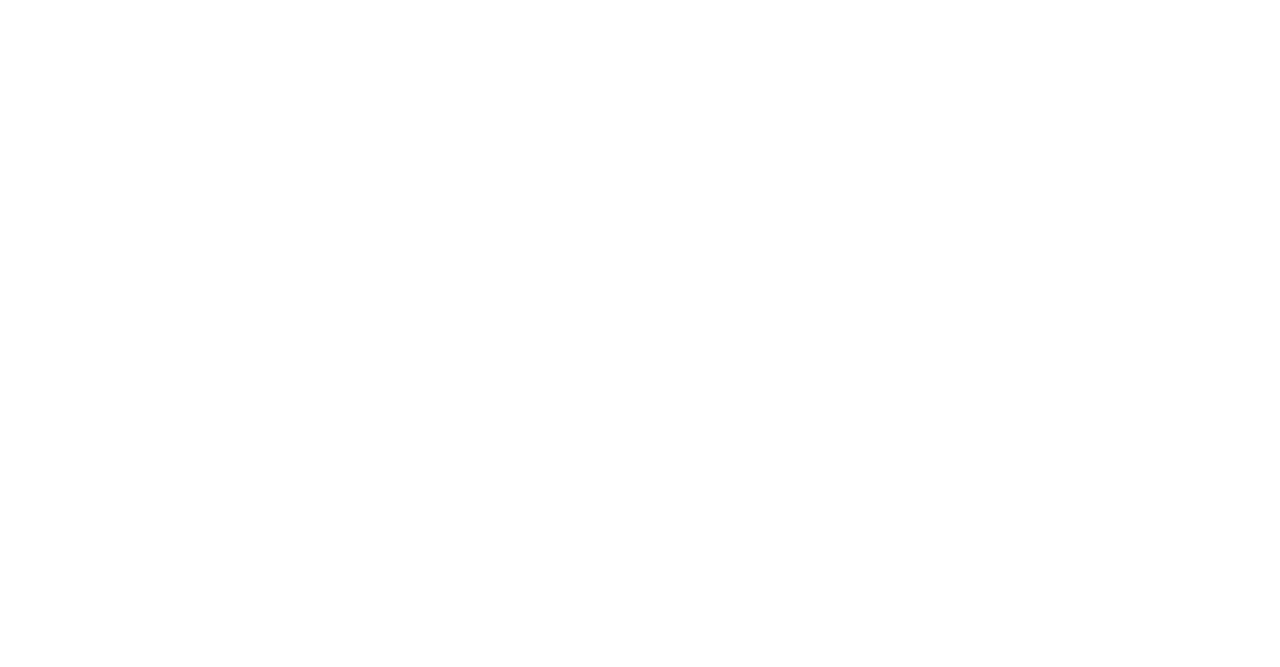
==== commit 0319ff85: "schedule update" ====
--- a/index.html
+++ b/index.html
@@ -706,6 +706,30 @@
                           </div>
                         </div>
                       </div><!-- 6pm -->
+
+                      <!-- 8pm --><div class="panel panel-default">
+                        <div class="speaker-wrapper">
+                          <img src="assets/img/speaker/speaker-1.jpg" class="img-responsive img-circle" alt="speaker-1">
+                        </div>
+                        <div class="panel-heading">
+                          <div class="panel-title">
+                            <div class="time"><i class="fa fa-clock-o"></i> 8:00 PM</div>
+                            <a data-toggle="collapse" data-parent="#panelTimelineOne" href="#itemEleven" class="collapsed">
+                              Massages
+                              <div class="pull-right fa fa-angle-up"></div>
+                              <div class="pull-right fa fa-angle-down"></div>
+                            </a>
+                          </div>
+                        </div>
+                        <div id="itemEleven" class="panel-collapse collapse" style="height: auto;">
+                          <div class="panel-body">
+                            <ul class="sub-list">
+                              <li><i class="icon icon-faces-users-03"></i> 10-Minute Massages!</li>
+                            </ul>
+                          </div>
+                        </div>
+                      </div><!-- 8pm -->
+
                       <!-- 9pm --><div class="panel panel-default">
                         <div class="speaker-wrapper">
                           <img src="assets/img/speaker/speaker-1.jpg" class="img-responsive img-circle" alt="speaker-1">
@@ -723,33 +747,11 @@
                         <div id="itemEight" class="panel-collapse collapse" style="height: auto;">
                           <div class="panel-body">
                             <ul class="sub-list">
-                              <li><i class="icon icon-party-06"></i> We're giving away prizes for interacting with the Flock!</li>
+                              <li><i class="icon icon-nature-10"></i> We're giving away prizes for interacting with the Flock!</li>
                             </ul>
                           </div>
                         </div>
                       </div><!-- 9pm -->
-                      <!-- 10pm --><div class="panel panel-default">
-                        <div class="speaker-wrapper">
-                          <img src="assets/img/speaker/speaker-1.jpg" class="img-responsive img-circle" alt="speaker-1">
-                        </div>
-                        <div class="panel-heading">
-                          <div class="panel-title">
-                            <div class="time"><i class="fa fa-clock-o"></i> 10:00 PM</div>
-                            <a data-toggle="collapse" data-parent="#panelTimelineOne" href="#itemNine" class="collapsed">
-                              Yoga/Massage
-                              <div class="pull-right fa fa-angle-up"></div>
-                              <div class="pull-right fa fa-angle-down"></div>
-                            </a>
-                          </div>
-                        </div>
-                        <div id="itemNine" class="panel-collapse collapse" style="height: auto;">
-                          <div class="panel-body">
-                            <ul class="sub-list">
-                              <li><i class="icon icon-party-06"></i> Ease into the night with a relaxing yoga session and professional massages!</li>
-                            </ul>
-                          </div>
-                        </div>
-                      </div><!-- 10pm -->
                       <!-- 1230am --><div class="panel panel-default">
                         <div class="speaker-wrapper">
                           <img src="assets/img/speaker/speaker-2.jpg" class="img-responsive img-circle" alt="speaker-1">
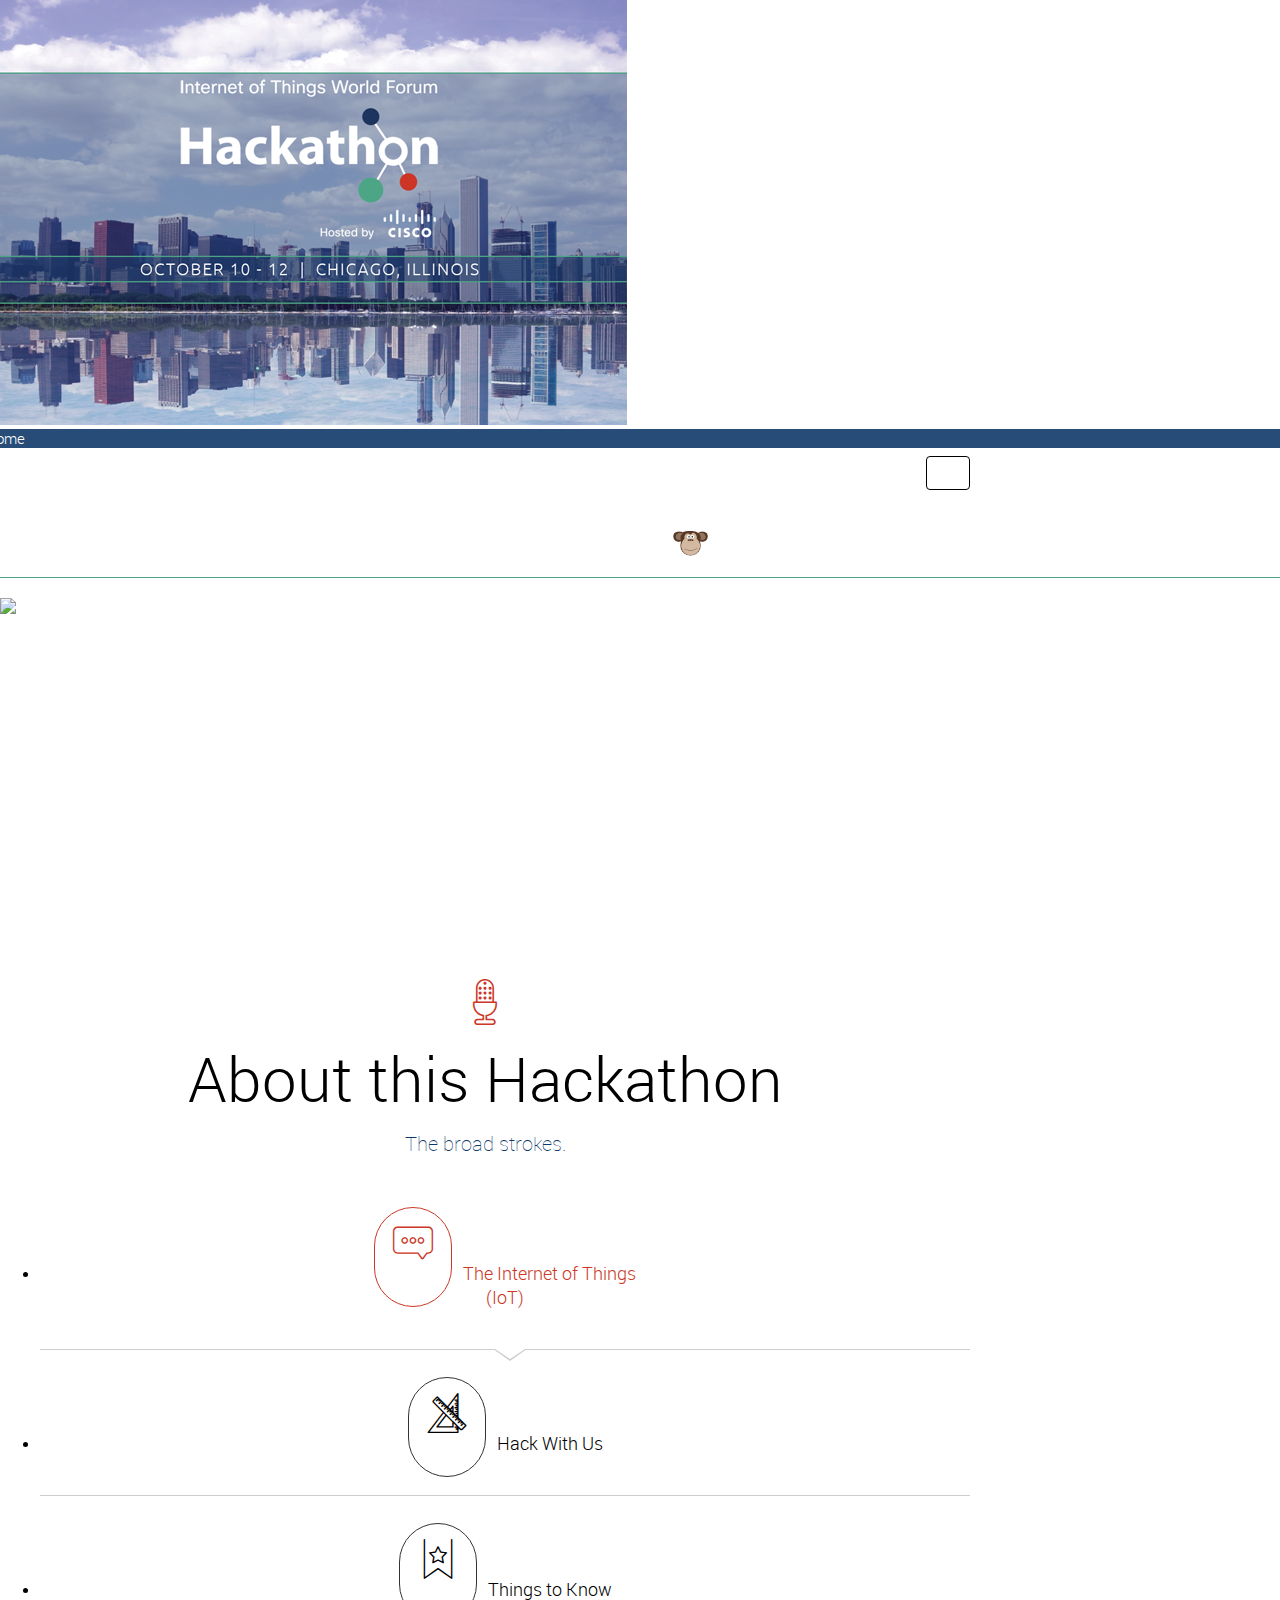
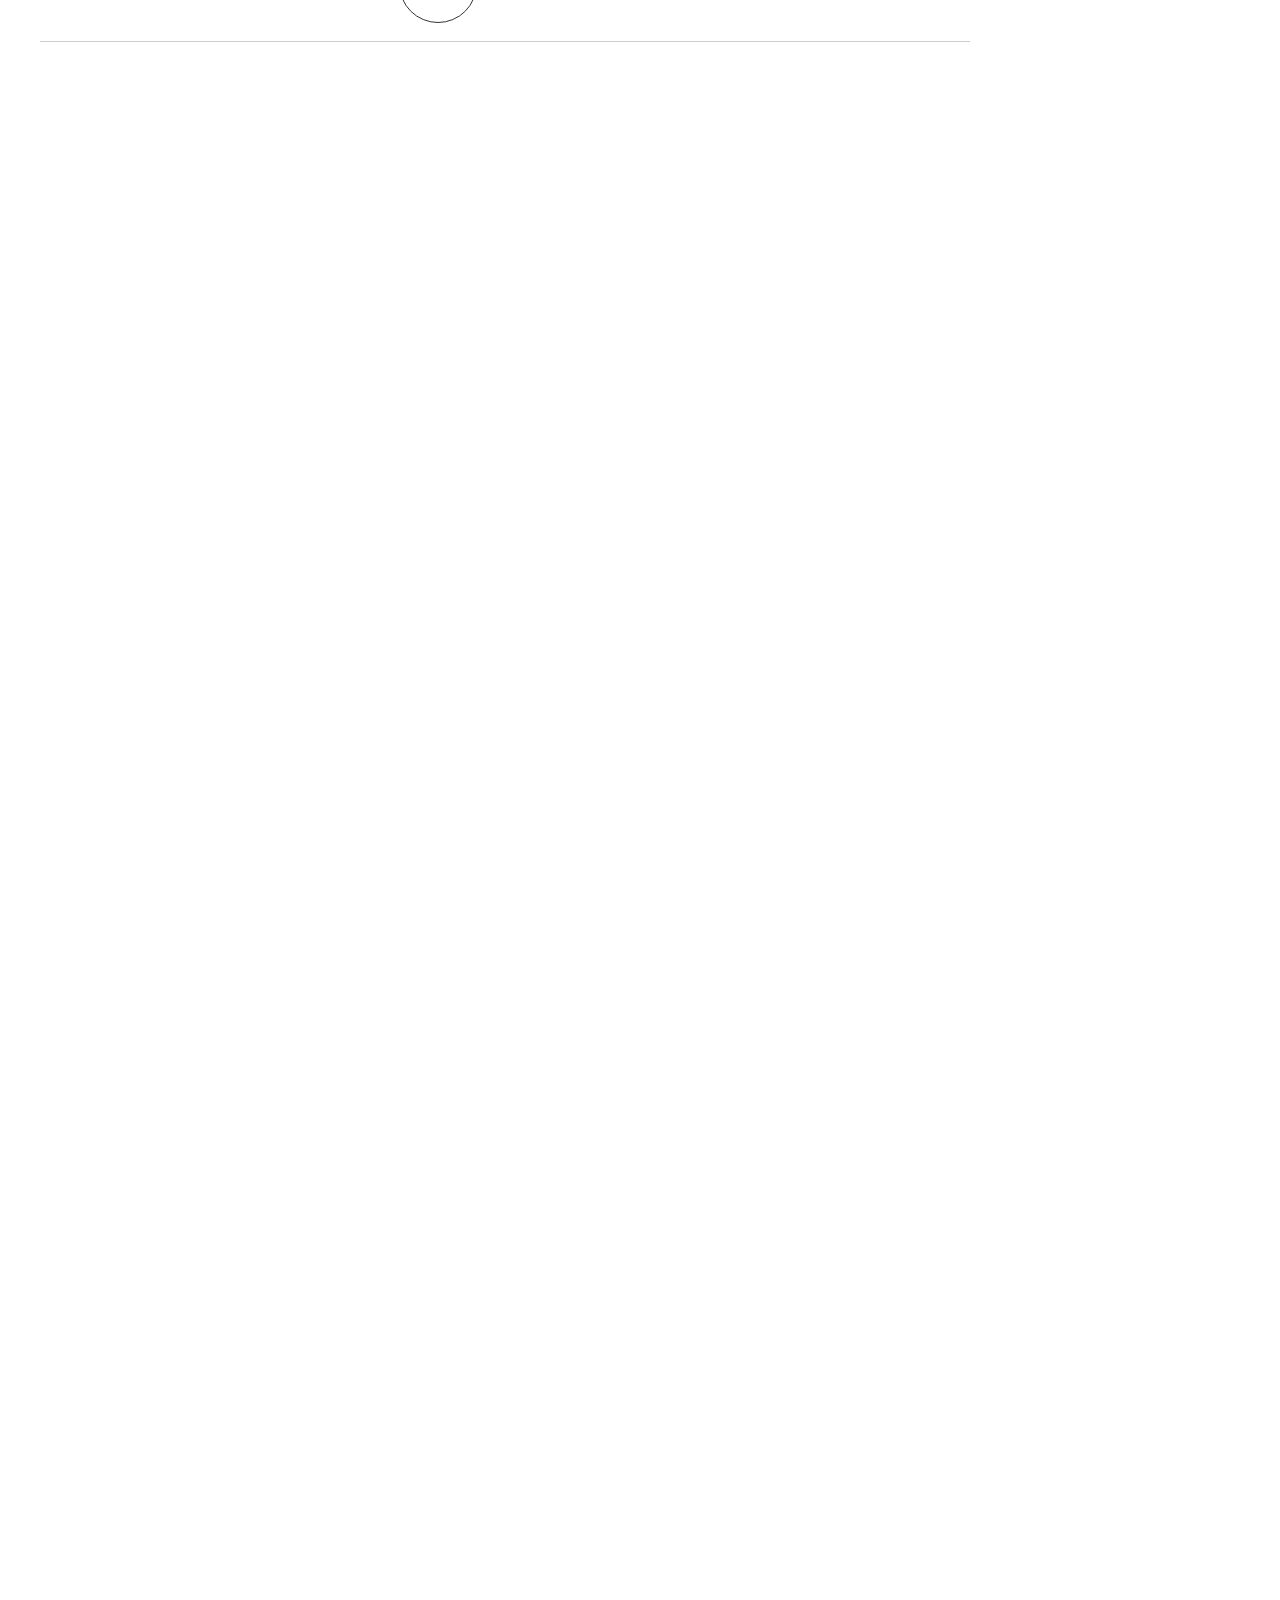
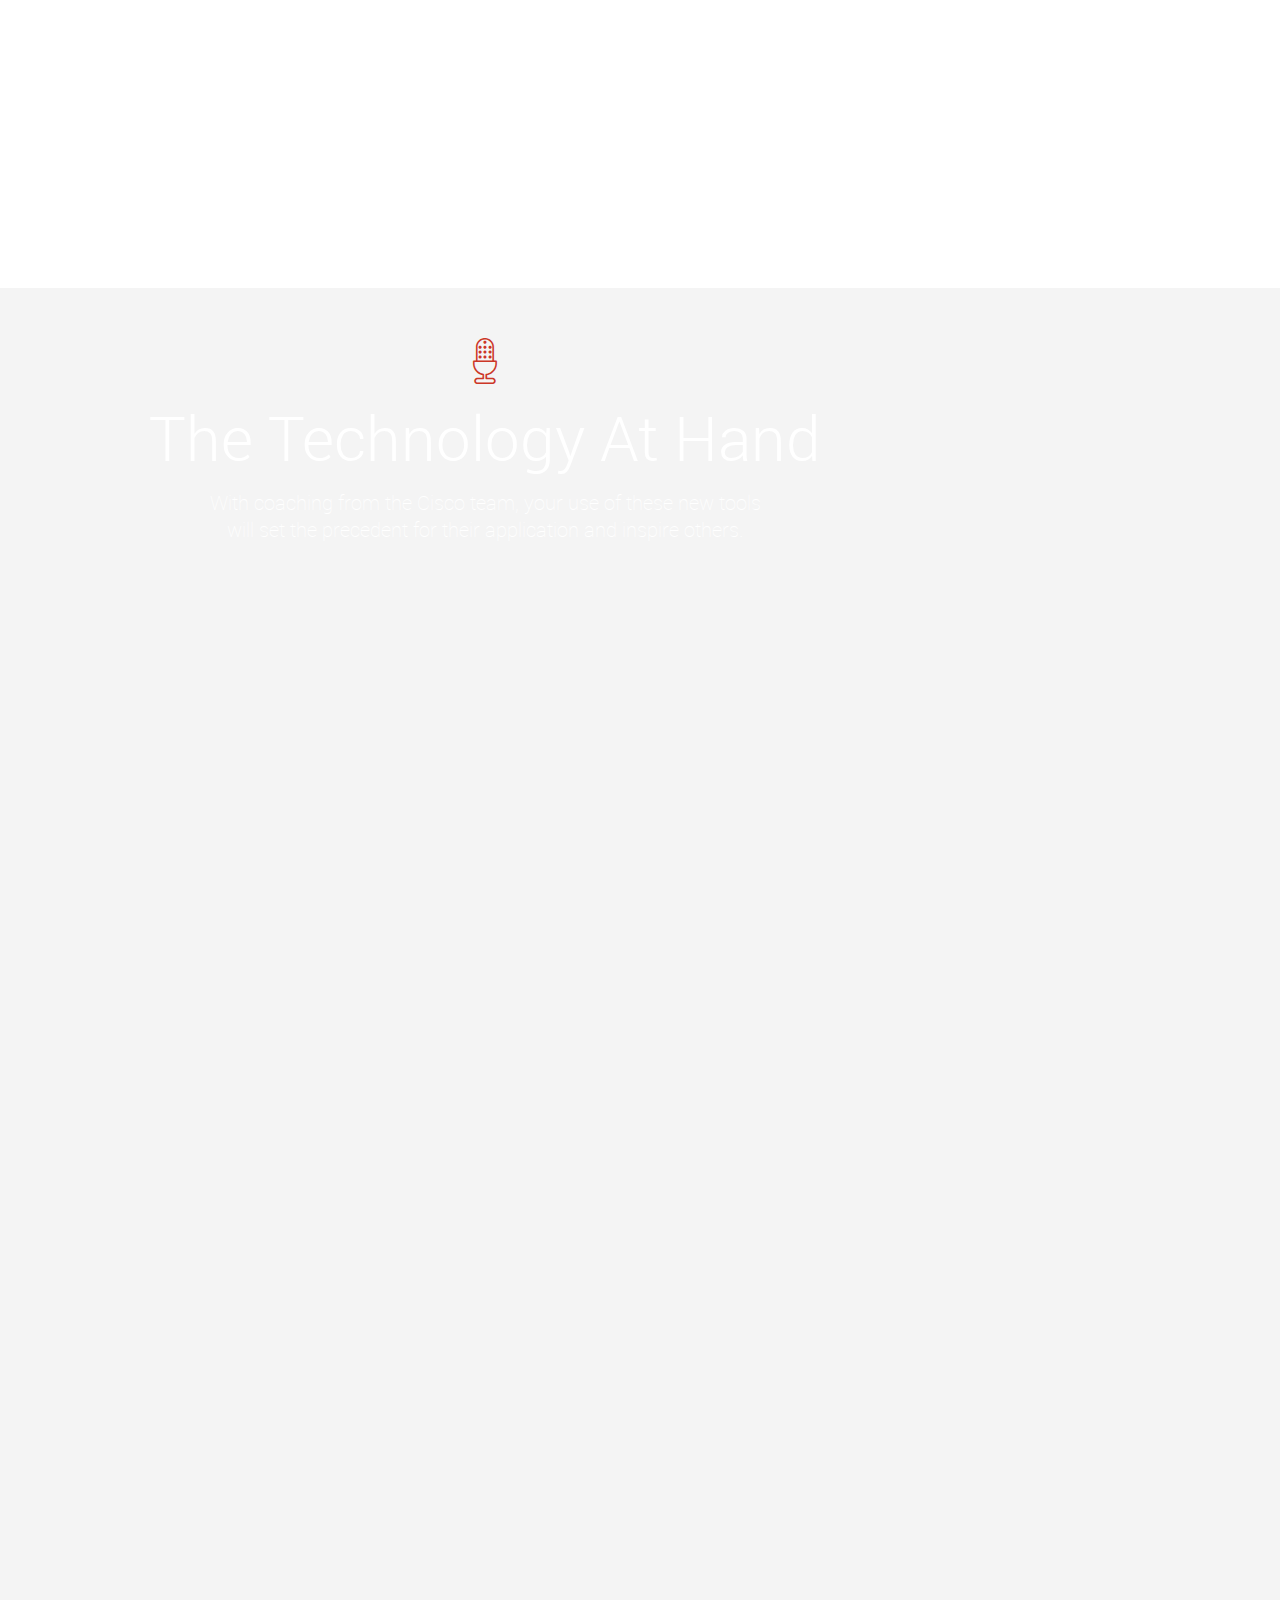
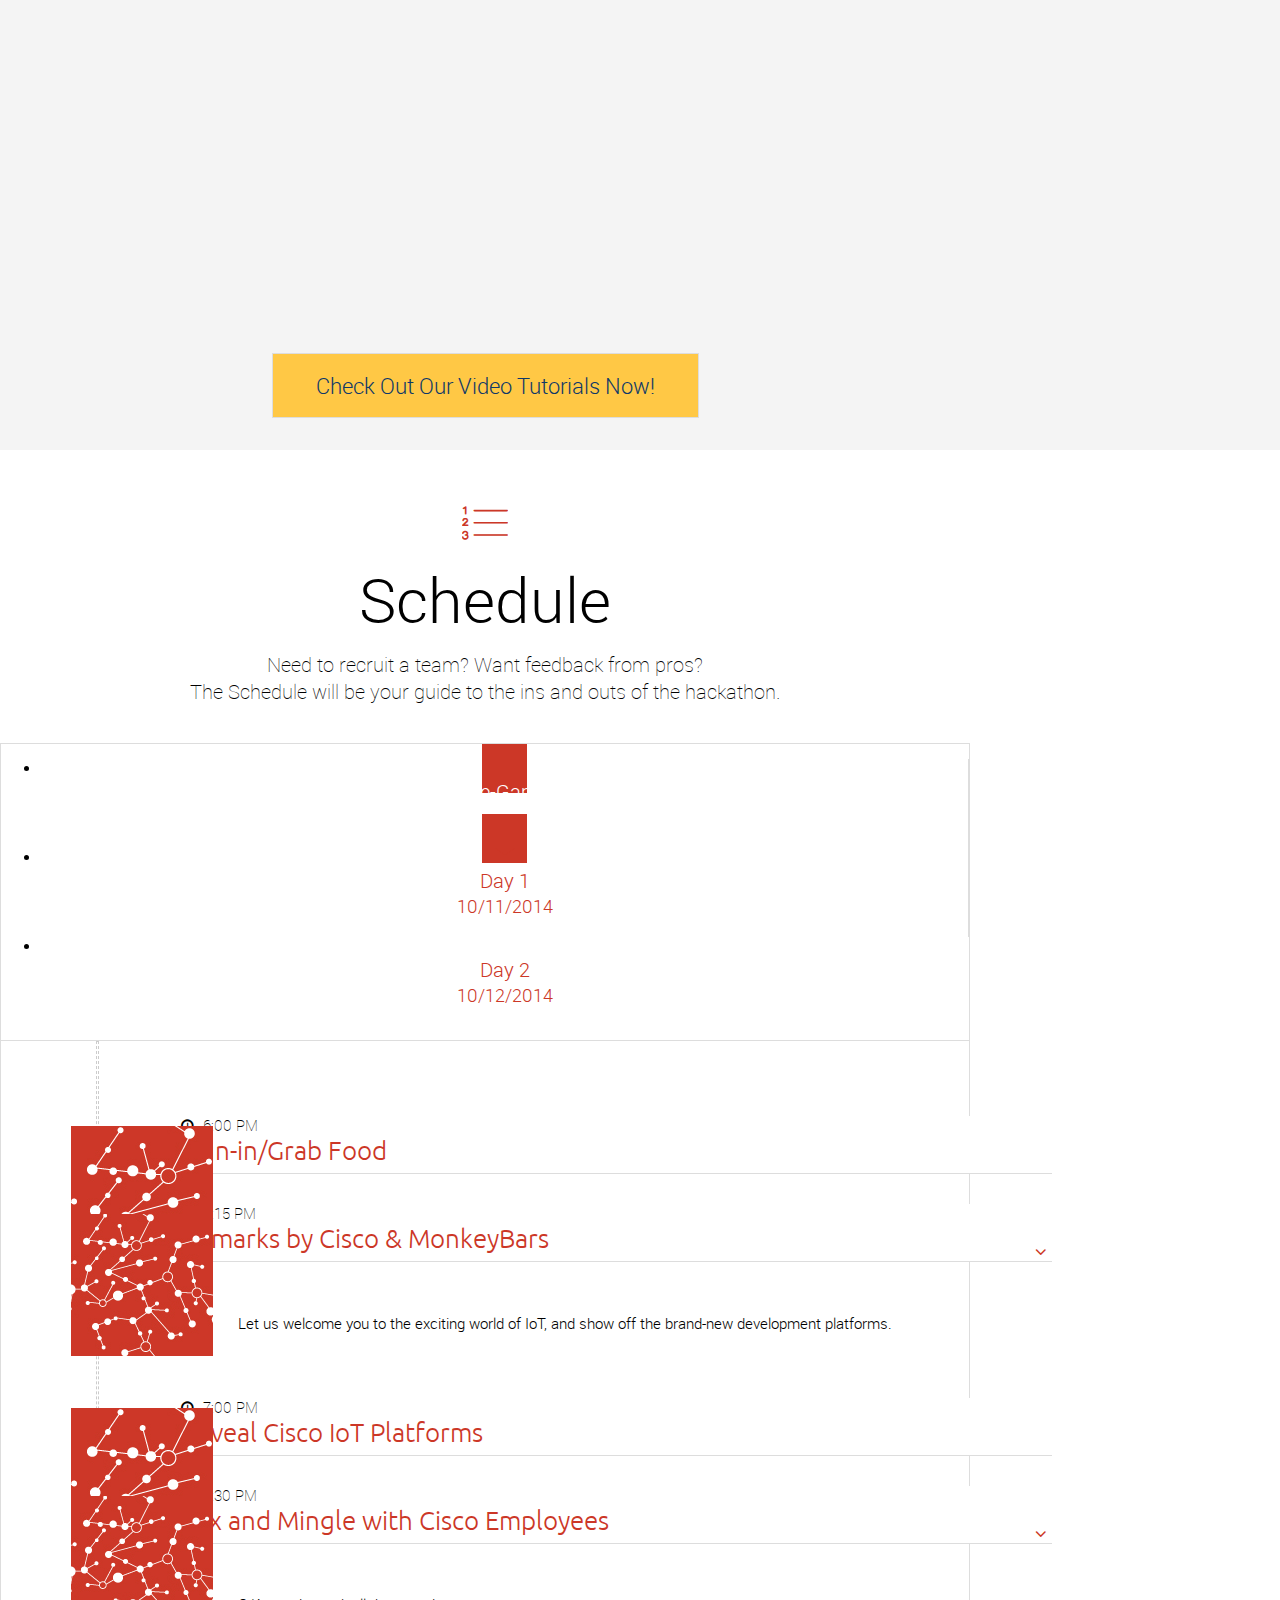
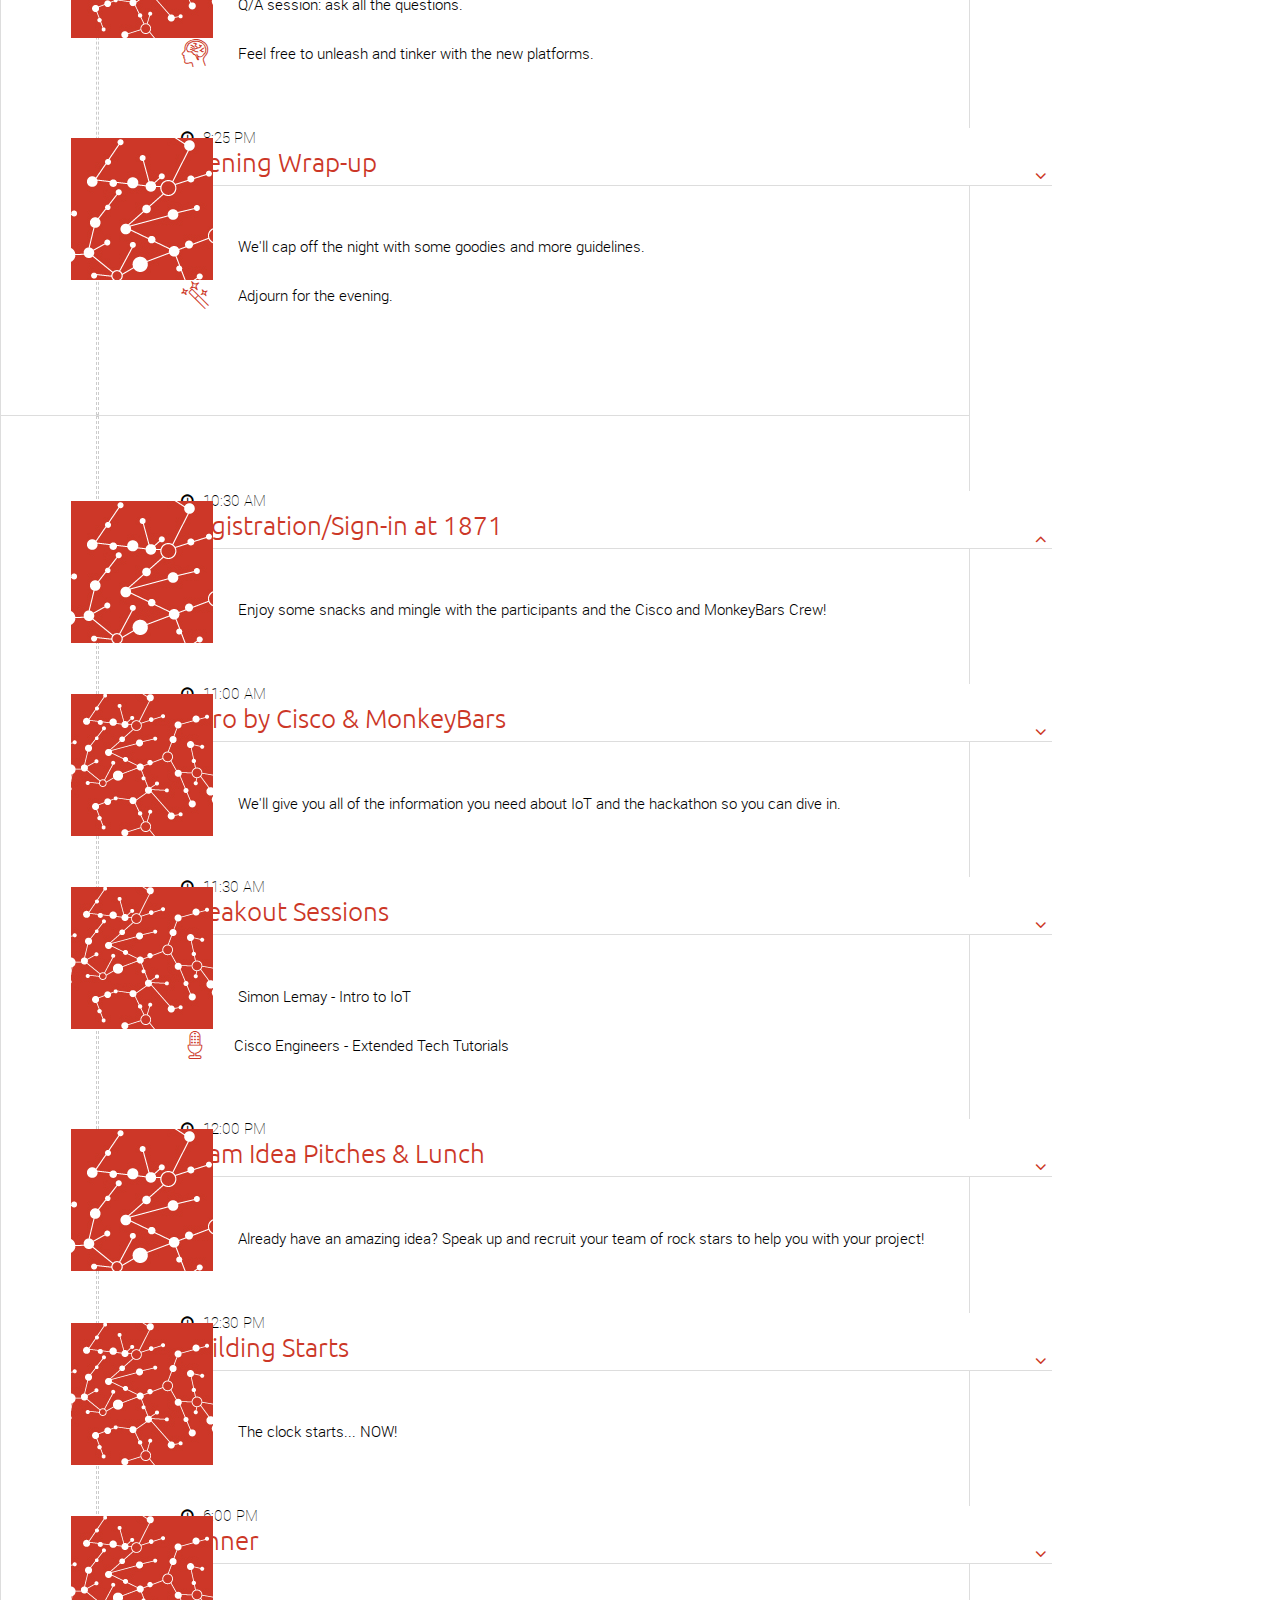
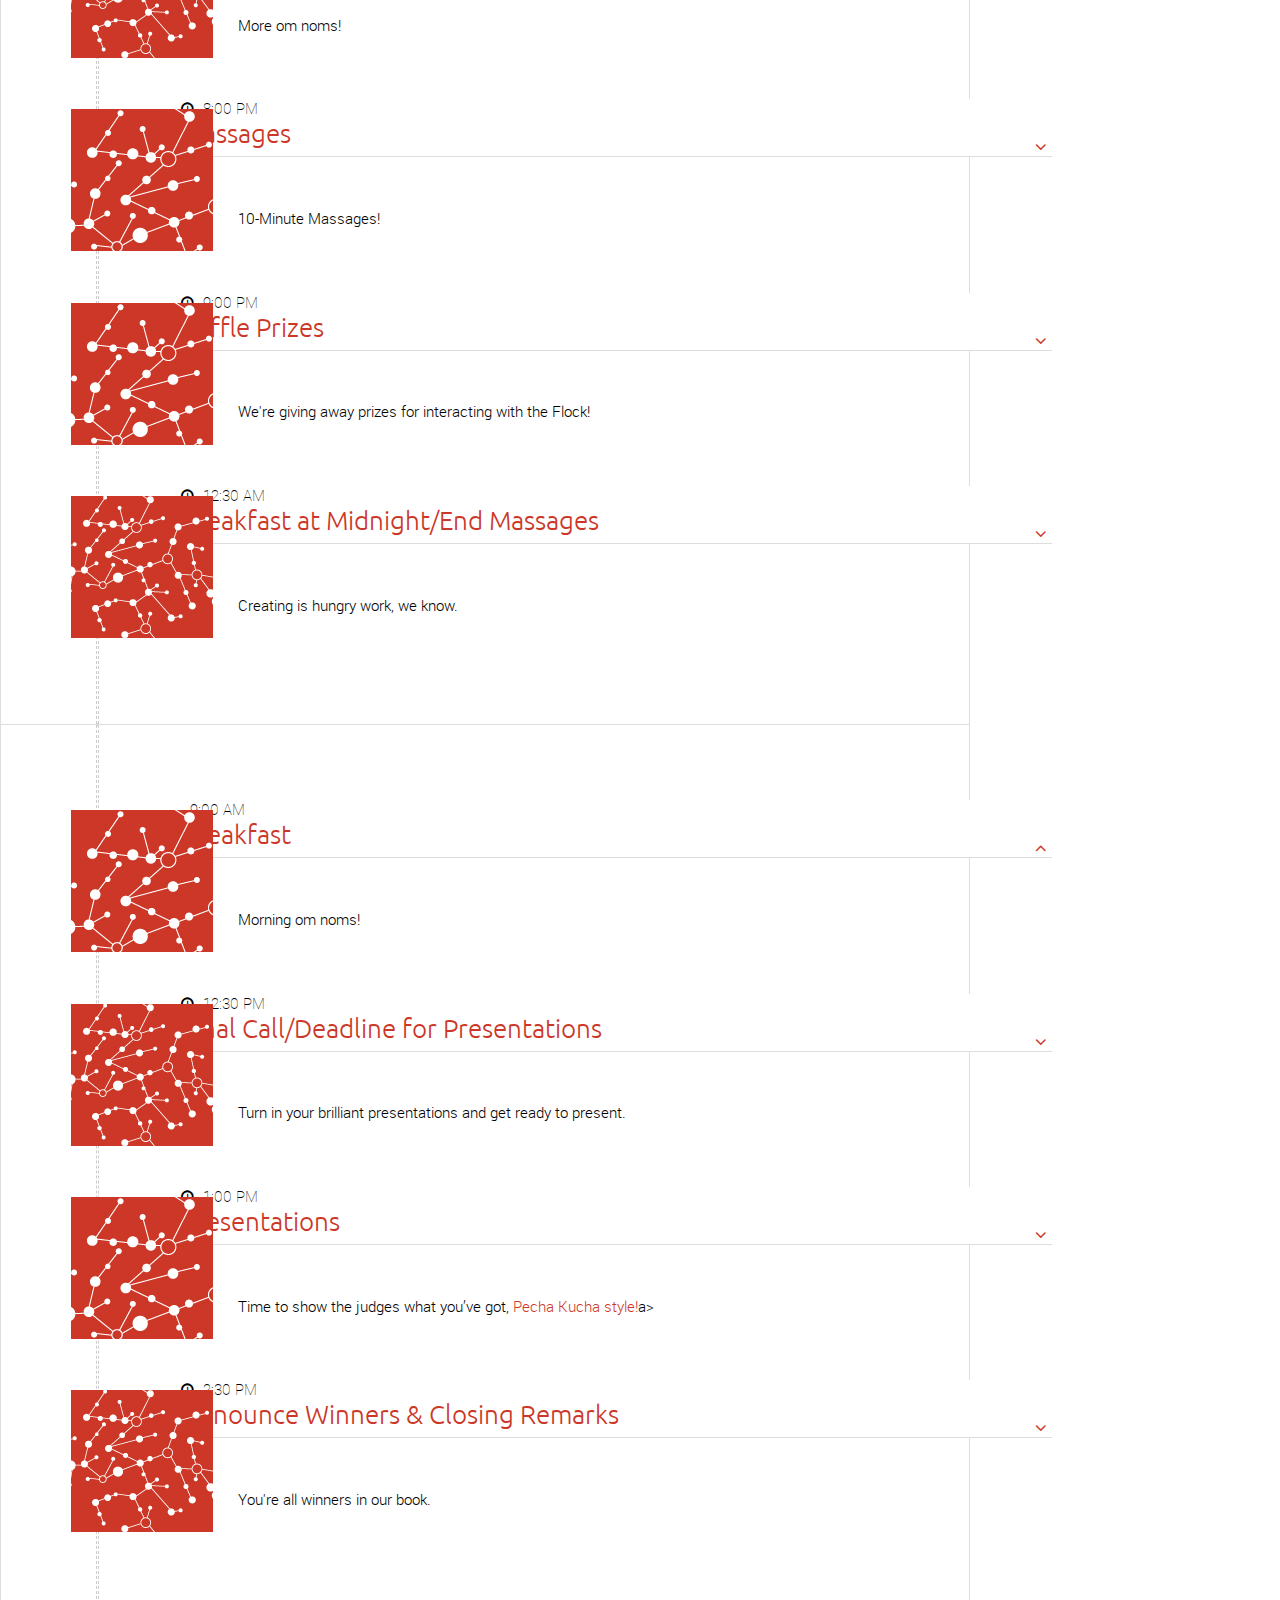
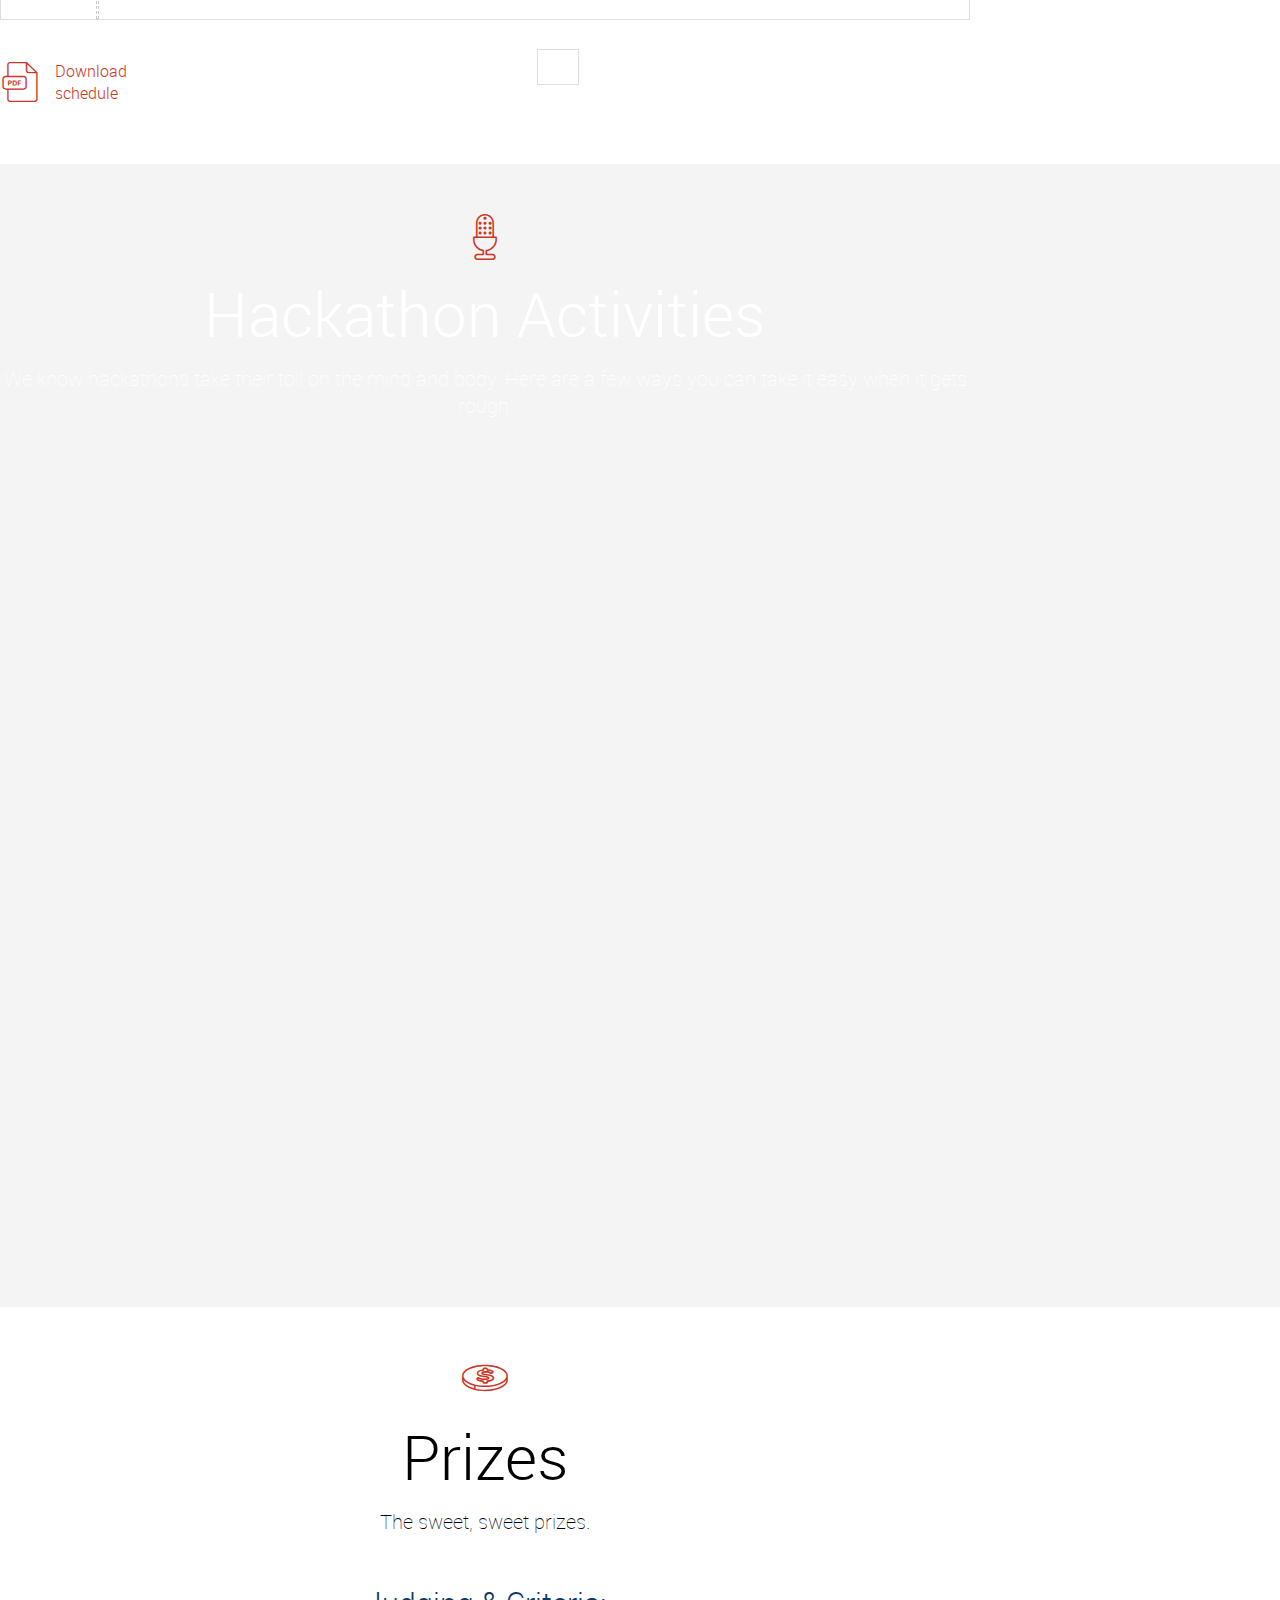
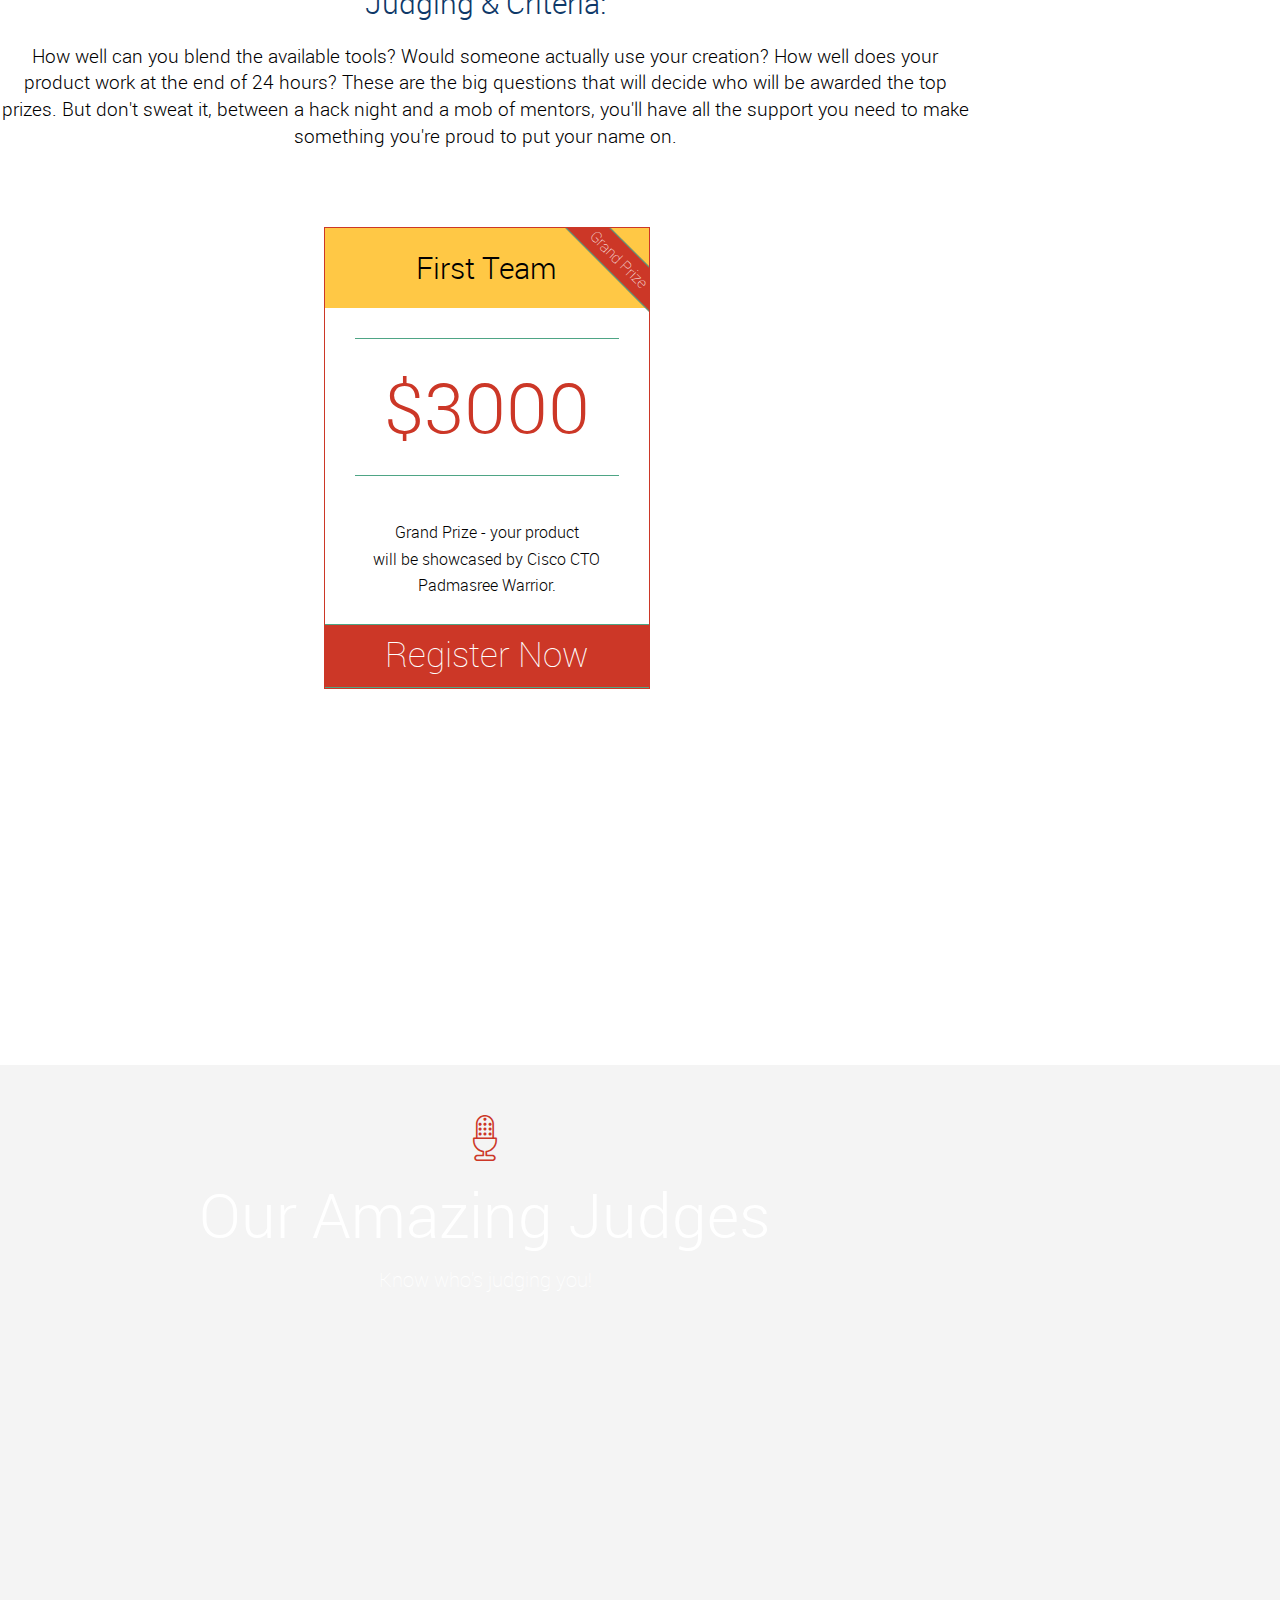
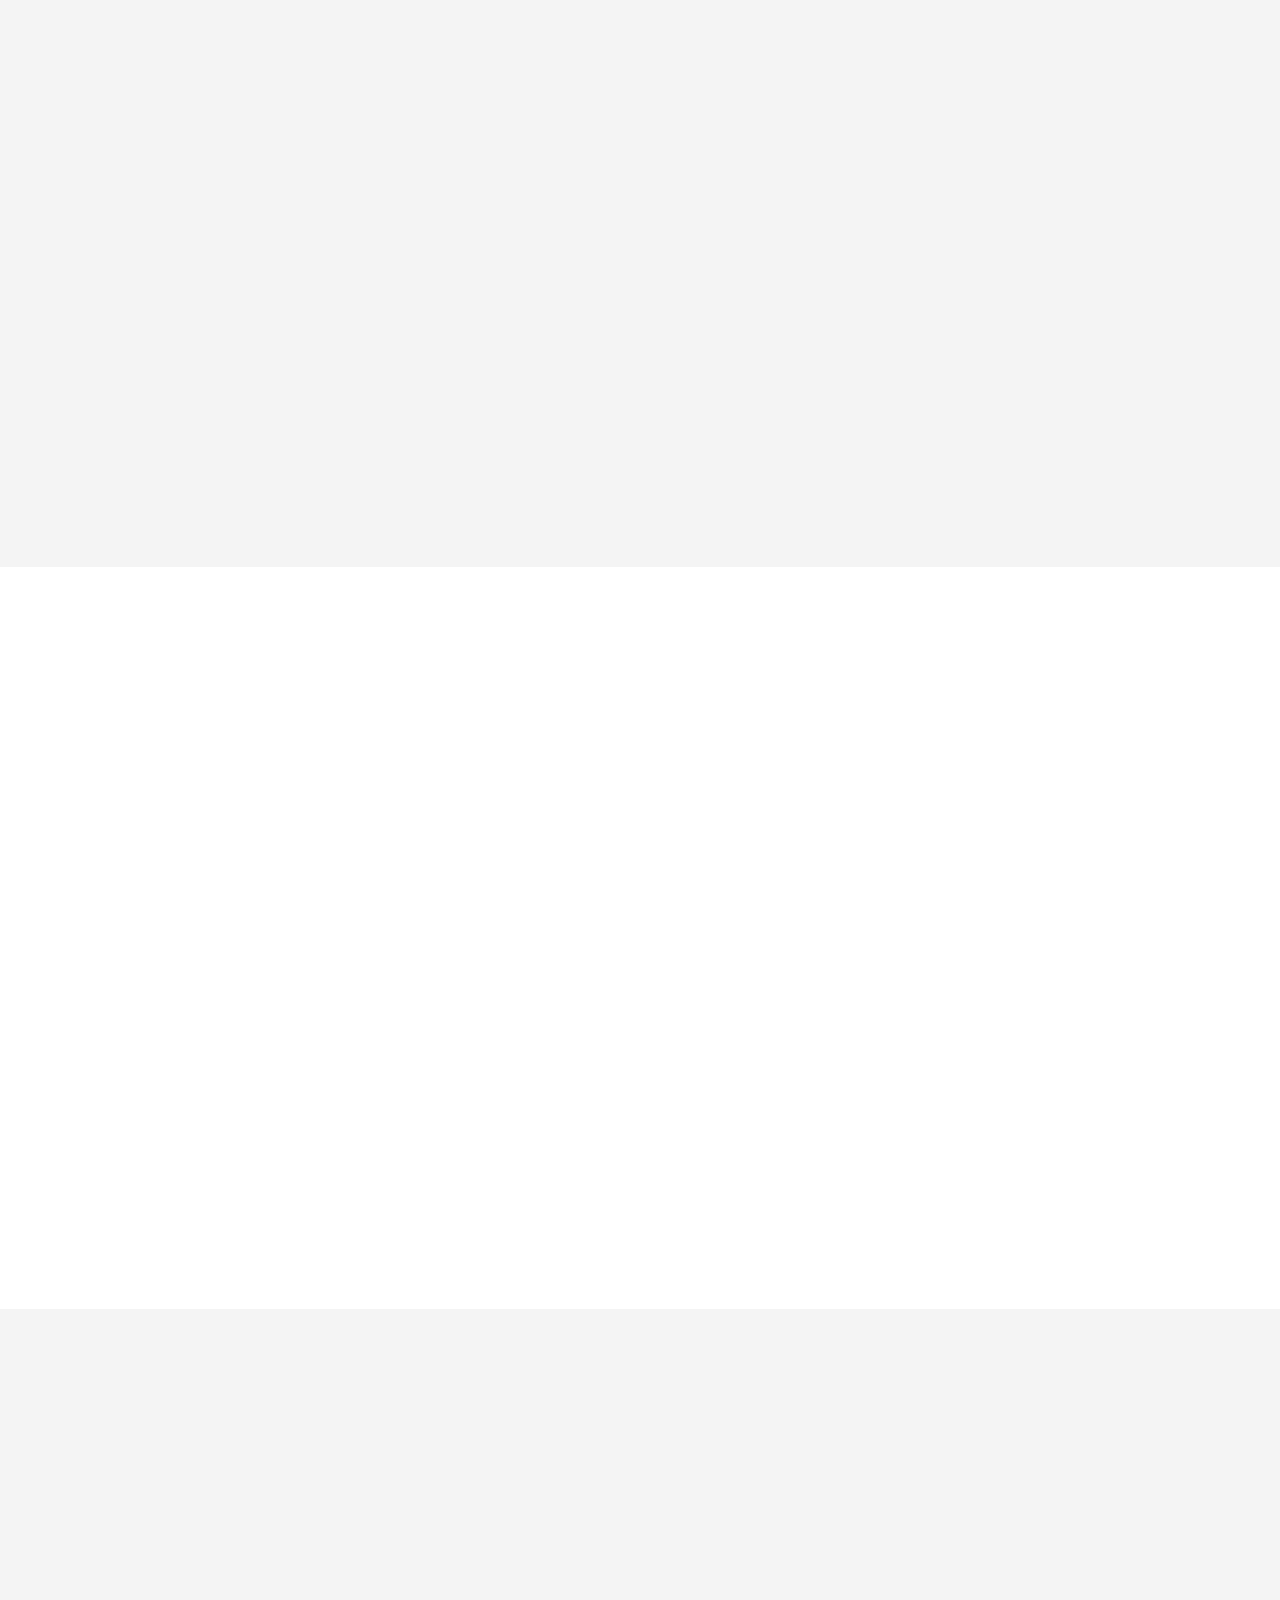
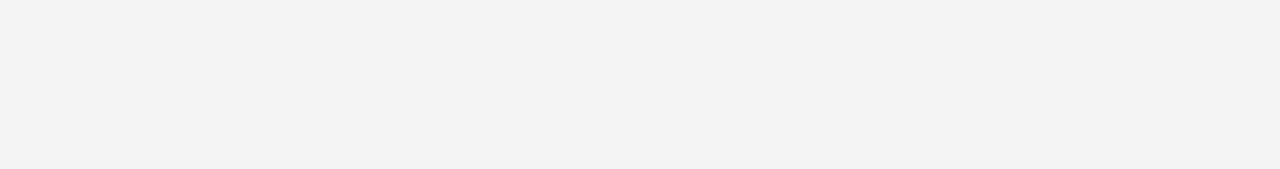
==== commit afb79ef9: "judge bio edit" ====
--- a/index.html
+++ b/index.html
@@ -1040,27 +1040,118 @@
       </div>
     </section>
     <!-- End Prizes Section -->
-  <!-- Newsletter Section -->
-    <section id="newsletter" class="section light">
+
+
+        <!-- Judges Section -->
+    <section id="judges" class="section light">
       <div class="overlay"></div>
       <div class="container">
-        <article class="article-big animated hiding" data-animation="fadeInDown" data-delay="0">
-          <h5>Get IoTWF Hackathon <span class="highlight2">Updates</span>.</h5>
-          <p class="big">Sign up for email alerts here.</p>
-          <form id="subscribe" class="form" action="<?=$_SERVER['PHP_SELF']; ?>" method="post">
-            <div class="form-group form-inline">
-              <input type="email" class="form-control required" id="NewsletterEmail" name="NewsletterEmail" placeholder="your@email.com" /> 
-        <input type="submit" class="btn btn-xs btn-tertiary" value="Submit" />
-        <span id="response">
-        <? require_once('assets/mailchimp/inc/store-address.php'); if($_GET['submit']){ echo storeAddress(); } ?>
-        </span>
-            </div>
-           
-          </form>
-        </article>
-      </div>
+          <div class="icon-wrap"><span class="icon icon-active icon-multimedia-12"></span></div>
+          <h3>Our Amazing Judges</h3>
+          <div class="sub-title">Know who's judging you!</div>
+          <br />
+          <br />
+          <br />
+          
+          <!--Judges ROW 1 -->
+          <section class="row">
+            <div class="col-md-10 col-md-offset-1">
+              <section class="row">
+                <div class="col-md-4 col-sm-3 col-xs-6">
+                  <div class="speaker-item animated hiding" data-animation="fadeInUp" data-delay="0">
+                    <div class="img-wrapper">
+                      <img src="assets/img/speaker/carmen.jpg" class="img-responsive img-circle" alt="speaker-1" />
+                    </div>
+                    <div class="name">Carmen McDonald</div>
+                    <div class="sub">UX/UI Designer</div>
+                    <div class="sub">Zebra Technologies</div>
+                    <p class="small">Carmen works at Zebra as a UI/UX Designer working on several IoT projects. She also does design consulting, teaches media and design at the graduate level and does Swing and Line Dance.</p>
+                    <!--<div class="social-link">
+                      <a href="#"><span class="fa fa-facebook"></span></a>
+                      <a href="#"><span class="fa fa-twitter"></span></a>
+                      <a href="#"><span class="fa fa-google-plus"></span></a>
+                    </div>-->
+                  </div>
+                </div>
+                <div class="col-md-4 col-sm-3 col-xs-6">
+                  <div class="speaker-item animated hiding" data-animation="fadeInUp" data-delay="500">
+                    <div class="img-wrapper">
+                      <img src="assets/img/speaker/christina.jpg" class="img-responsive img-circle" alt="speaker-2" />
+                    </div>
+                    <div class="name">Christina Pei</div>
+                    <div class="sub">Co-Founder & Exec. Producer</div>
+                    <div class="sub">Mini Maker Faire North</div>
+                    <p class="small">Christina Pei is the co-founder & executive producer of Chicago Northside Mini Maker Faire, director of education outreach at the University of Chicago, and a lock picker extraordinaire.</p>
+                    <!--<div class="social-link">
+                      <a href="#"><span class="fa fa-facebook"></span></a>
+                      <a href="#"><span class="fa fa-twitter"></span></a>
+                      <a href="#"><span class="fa fa-google-plus"></span></a>
+                    </div>-->
+                  </div>
+                </div>
+                <div class="clearfix visible-xs"></div>
+                <div class="col-md-4 col-sm-3 col-xs-6">
+                  <div class="speaker-item animated hiding" data-animation="fadeInUp" data-delay="1000">
+                    <div class="img-wrapper">
+                      <img src="assets/img/speaker/emile.jpg" class="img-responsive img-circle" alt="speaker-3" />
+                    </div>
+                    <div class="name">Emile Cambry</div>
+                    <div class="sub">Co-Founder</div>
+                    <div class="sub">Blue 1647</div>
+                    <p class="small">Emile Cambry, Jr. is a business professor, filmmaker, and social entrepreneur in Chicago.  Life plan = loop { educate_many(); have_fun(); }</p>
+                    <!--<div class="social-link">
+                      <a href="#"><span class="fa fa-facebook"></span></a>
+                      <a href="#"><span class="fa fa-twitter"></span></a>
+                      <a href="#"><span class="fa fa-google-plus"></span></a>
+                    </div>-->
+                  </div>
+                </div>
+              </section>
+            </div>
+          </section>
+          <!--END Judges ROW 1 -->
+
+          <!--END Judges ROW 2 -->
+          <section class="row">
+            <div class="col-md-3 col-md-offset-3 vcol-sm-3 col-xs-6">
+              <div class="speaker-item animated hiding" data-animation="fadeInUp" data-delay="1500">
+                <div class="img-wrapper">
+                  <img src="assets/img/speaker/jerry.jpg" class="img-responsive img-circle" alt="speaker-4" />
+                </div>
+                <div class="name">Jerry Rocco</div>
+                <div class="sub">Public Sector Liaison</div>
+                <div class="sub">Cisco</div>
+                <p class="small">Jerry is currently at Cisco and frequently invites CPS students to visit the Cisco office to connect over HD video to students and programs all over the US.</p>
+                <!--<div class="social-link">
+                  <a href="#"><span class="fa fa-facebook"></span></a>
+                  <a href="#"><span class="fa fa-twitter"></span></a>
+                  <a href="#"><span class="fa fa-google-plus"></span></a>
+                </div>-->
+              </div>
+            </div>
+            <div class="col-md-3 col-sm-3 col-xs-6">
+              <div class="speaker-item animated hiding" data-animation="fadeInUp" data-delay="1500">
+                <div class="img-wrapper">
+                  <img src="assets/img/speaker/simon.jpg" class="img-responsive img-circle" alt="speaker-4" />
+                </div>
+                <div class="name">Simon Lemay</div>
+                <div class="sub">Technical Lead</div>
+                <div class="sub">Zebra Technologies</div>
+                <p class="small">Simon Lemay is a French Canadian imported to the USA working with Zebra on IoT solutions. When he’s not snowboarding or playing rugby he’s making sure packets are small, efficient, and secure.</p>
+                <!--<div class="social-link">
+                  <a href="#"><span class="fa fa-facebook"></span></a>
+                  <a href="#"><span class="fa fa-twitter"></span></a>
+                  <a href="#"><span class="fa fa-google-plus"></span></a>
+                </div>-->
+              </div>
+            </div>
+          </section>
+          <!--END Judges ROW 2 -->
+
+      </div>
+
     </section>
-    <!-- End Newsletter Section -->
+    <!-- End Judges Section -->
   
 
     <!-- Elements Section<section id="elements" class="section dark">
@@ -1219,6 +1310,29 @@
     </div>
     </section>
     <!-- End Map Section -->
+
+  <!-- Newsletter Section -->
+    <section id="newsletter" class="section light">
+      <div class="overlay"></div>
+      <div class="container">
+        <article class="article-big animated hiding" data-animation="fadeInDown" data-delay="0">
+          <h5>Get IoTWF Hackathon <span class="highlight2">Updates</span>.</h5>
+          <p class="big">Sign up for email alerts here.</p>
+          <form id="subscribe" class="form" action="<?=$_SERVER['PHP_SELF']; ?>" method="post">
+            <div class="form-group form-inline">
+              <input type="email" class="form-control required" id="NewsletterEmail" name="NewsletterEmail" placeholder="your@email.com" /> 
+        <input type="submit" class="btn btn-xs btn-tertiary" value="Submit" />
+        <span id="response">
+        <? require_once('assets/mailchimp/inc/store-address.php'); if($_GET['submit']){ echo storeAddress(); } ?>
+        </span>
+            </div>
+           
+          </form>
+        </article>
+      </div>
+    </section>
+    <!-- End Newsletter Section -->
+
     <footer id="footer">
 
     </footer>
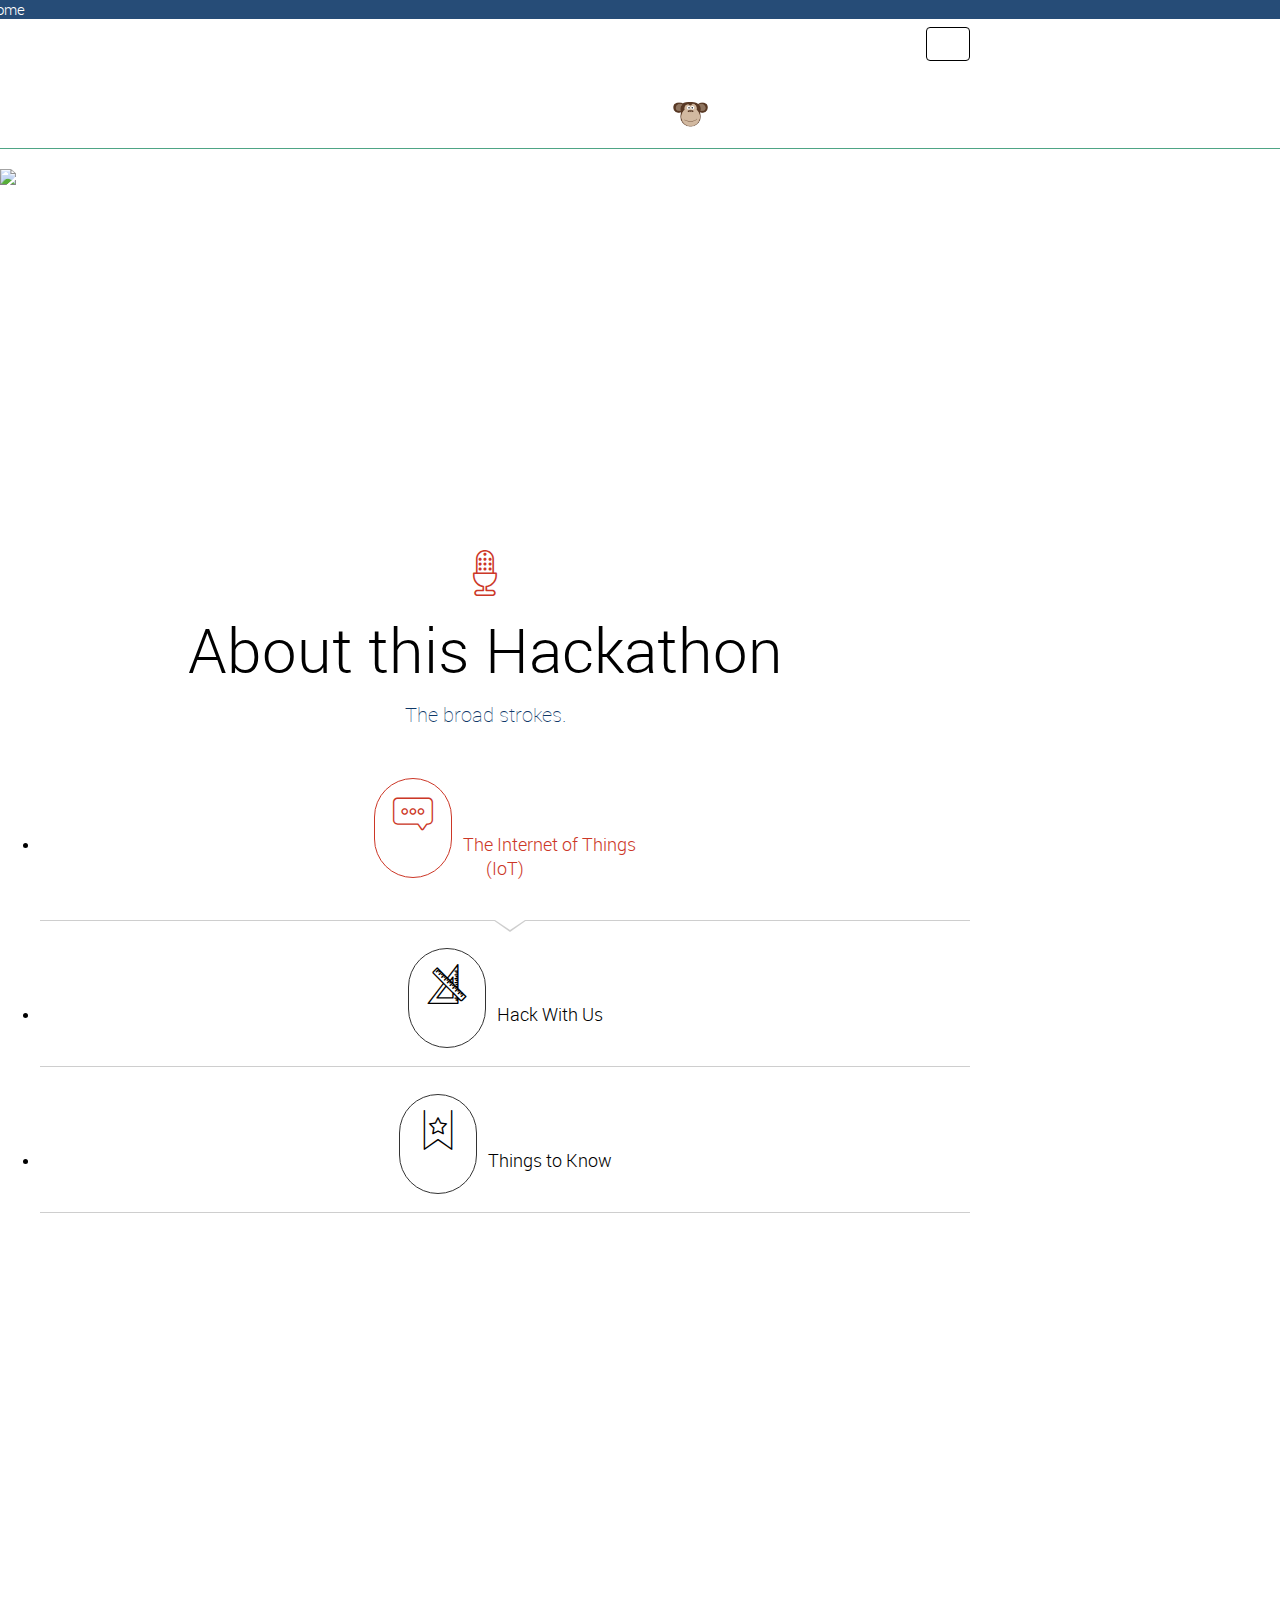
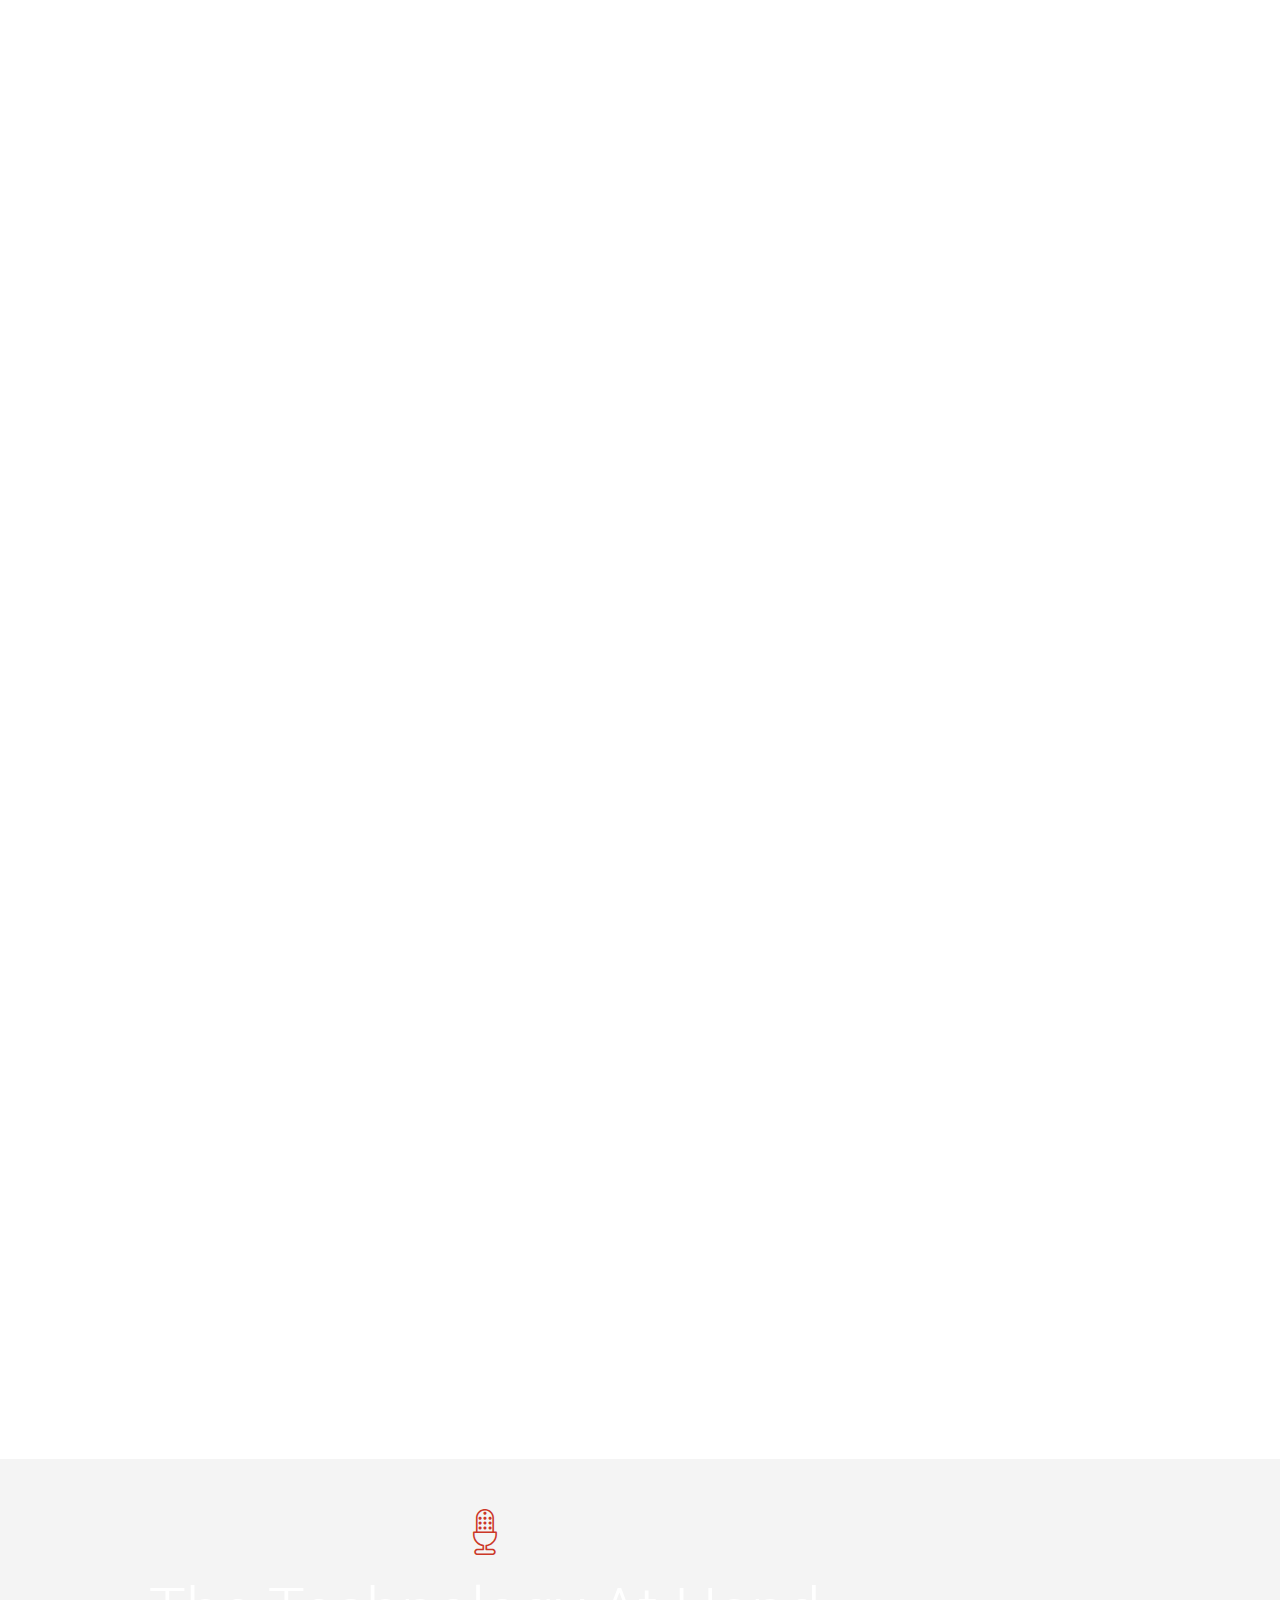
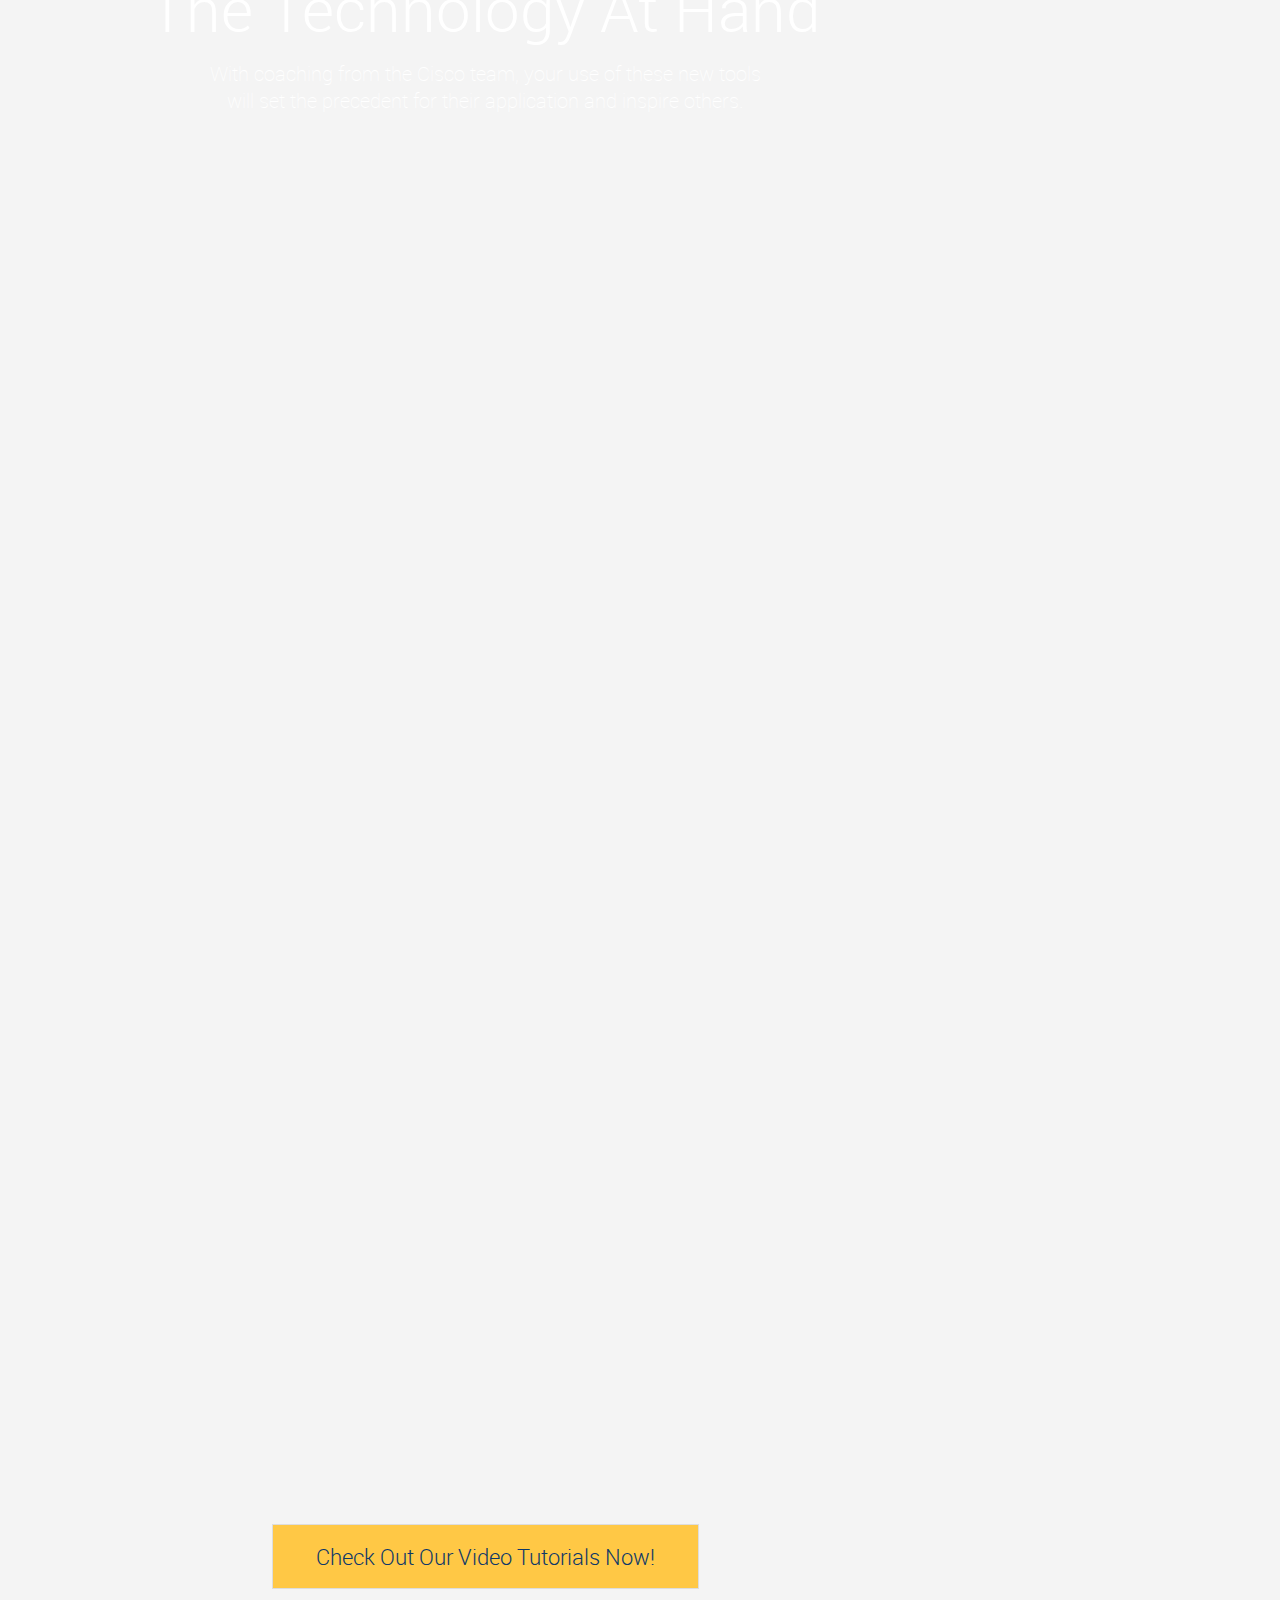
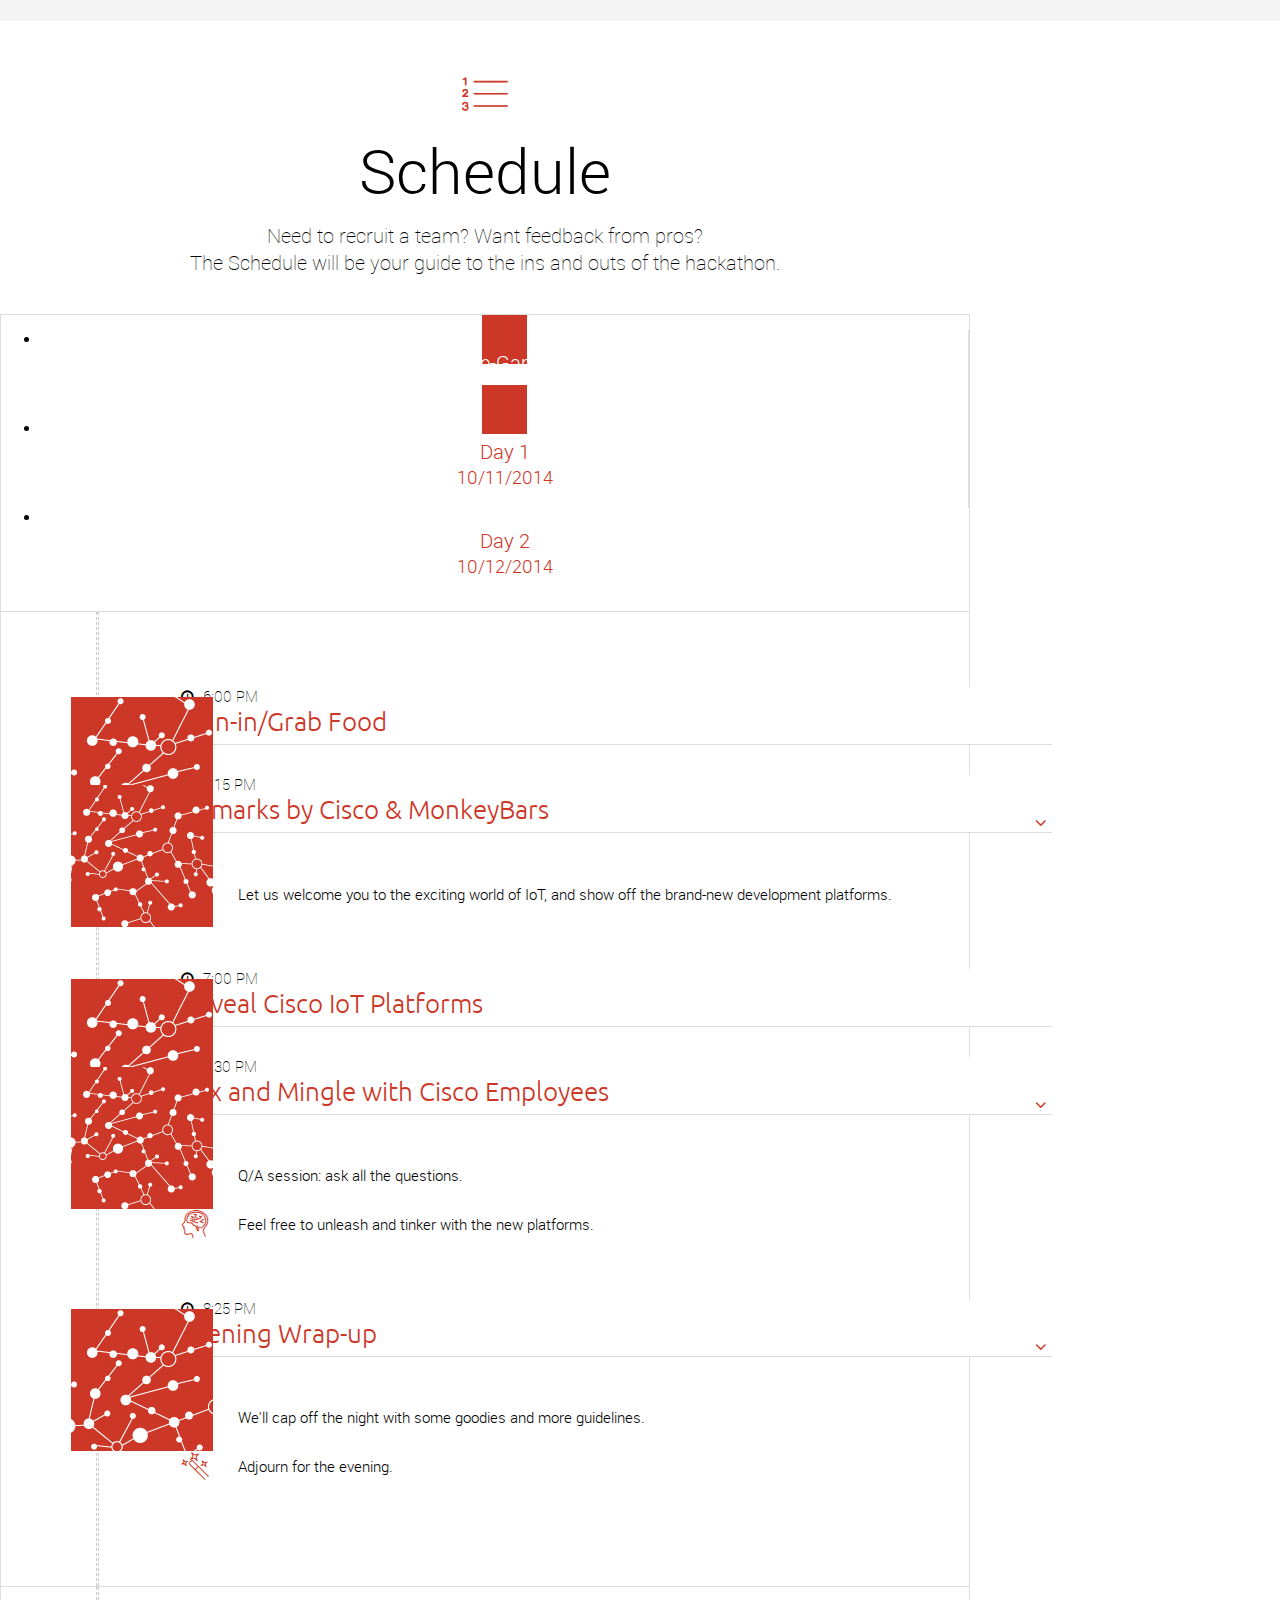
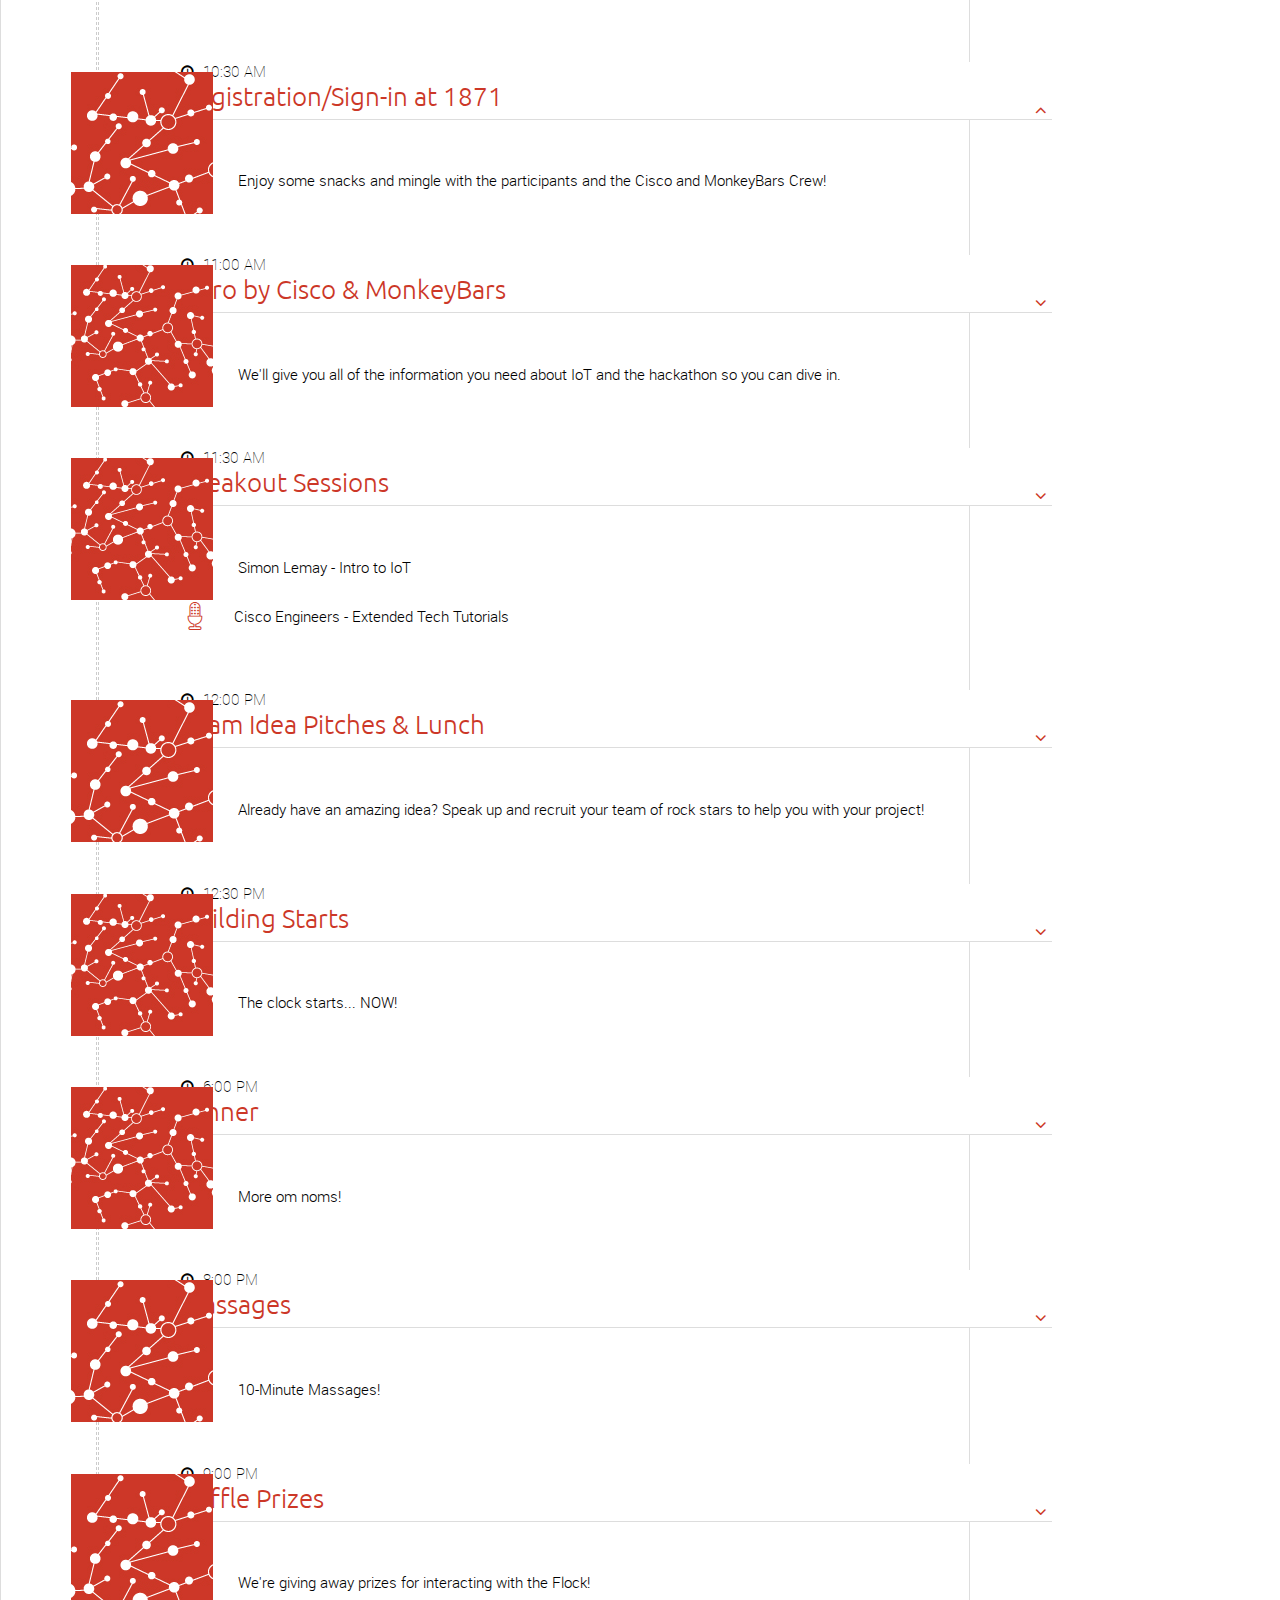
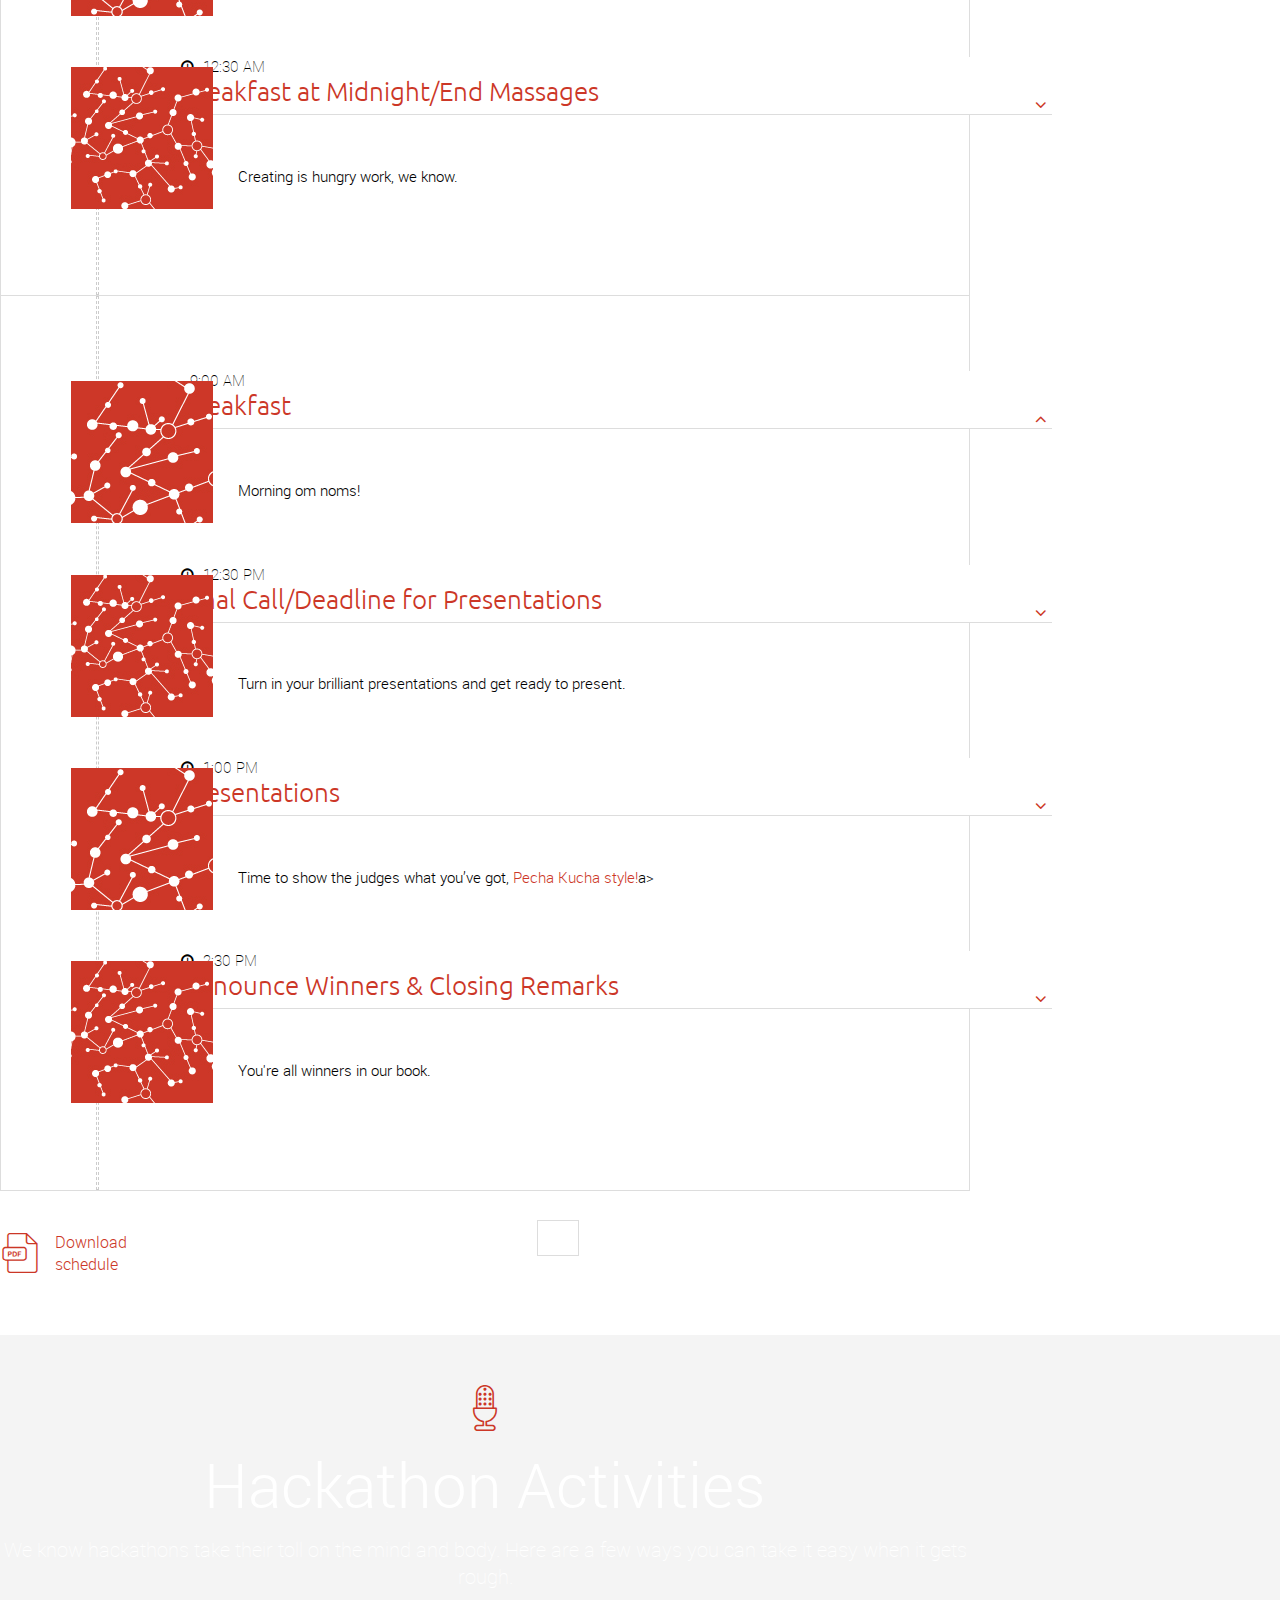
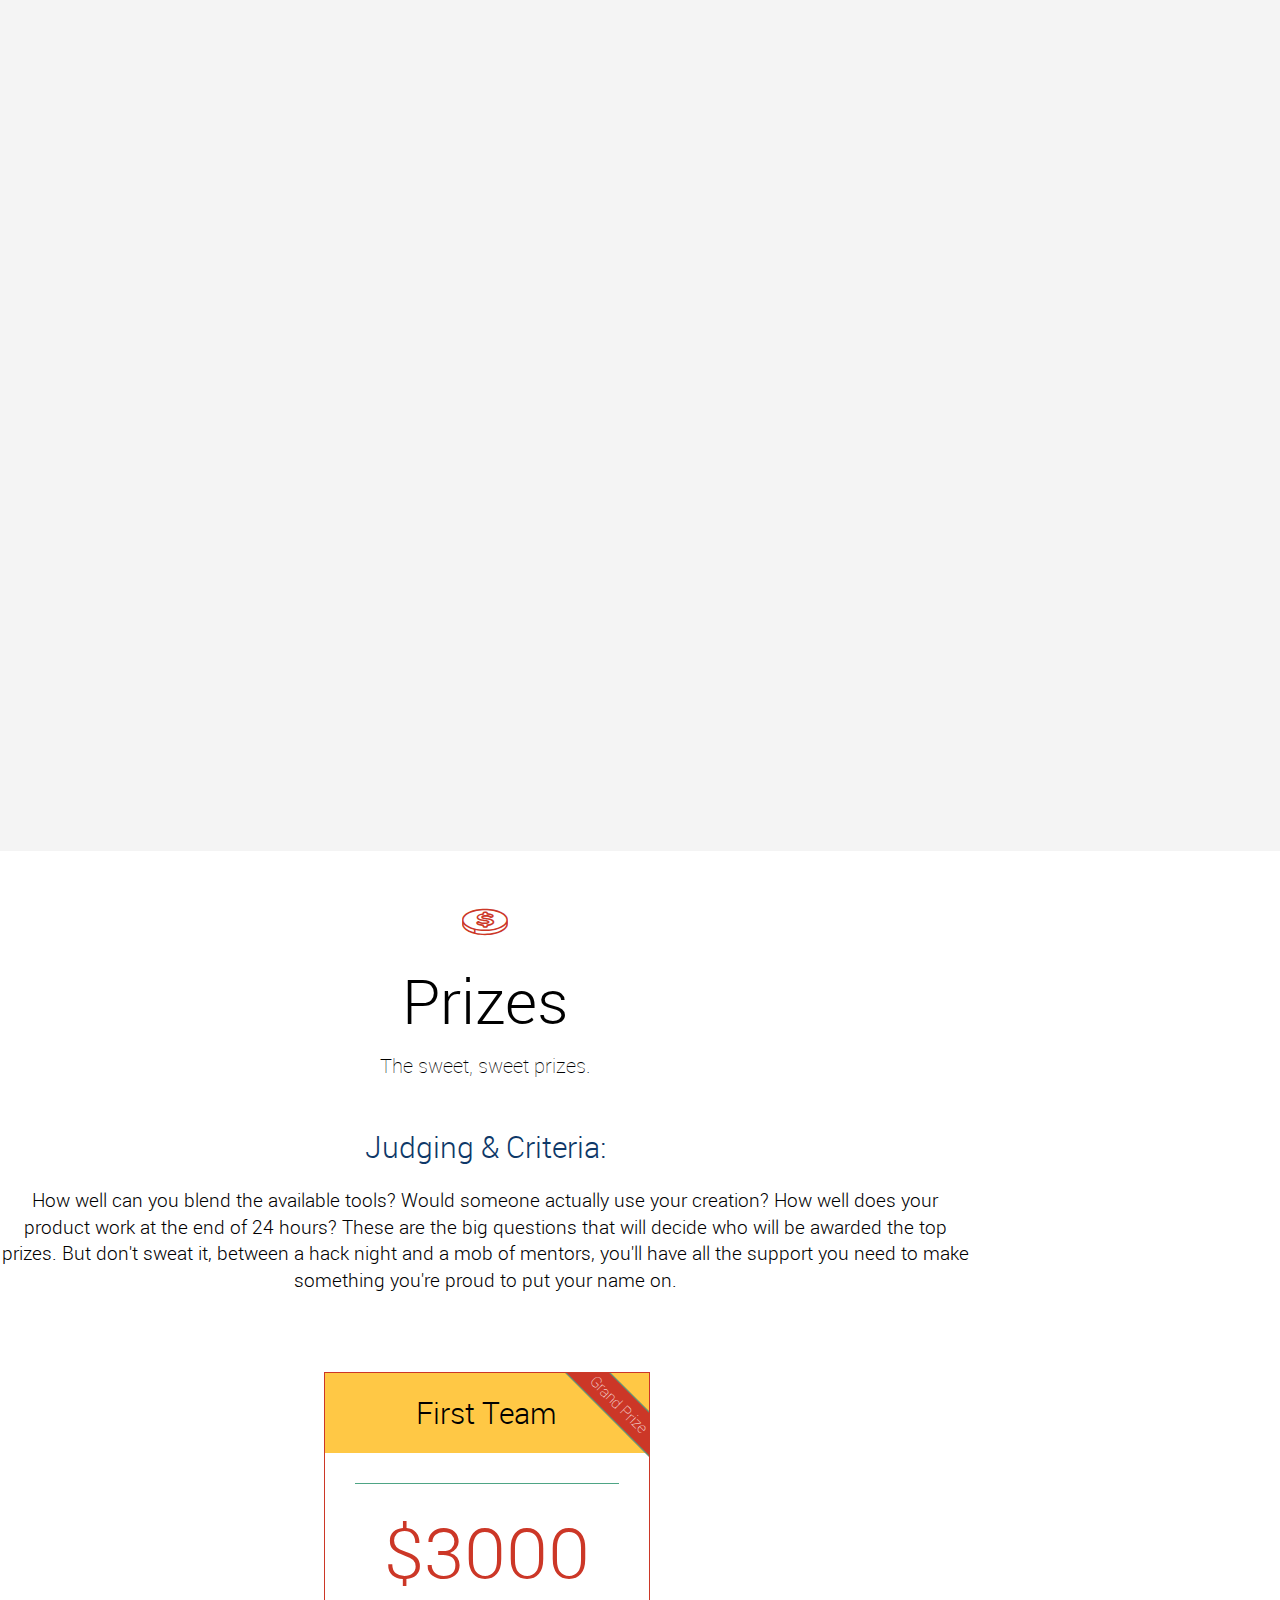
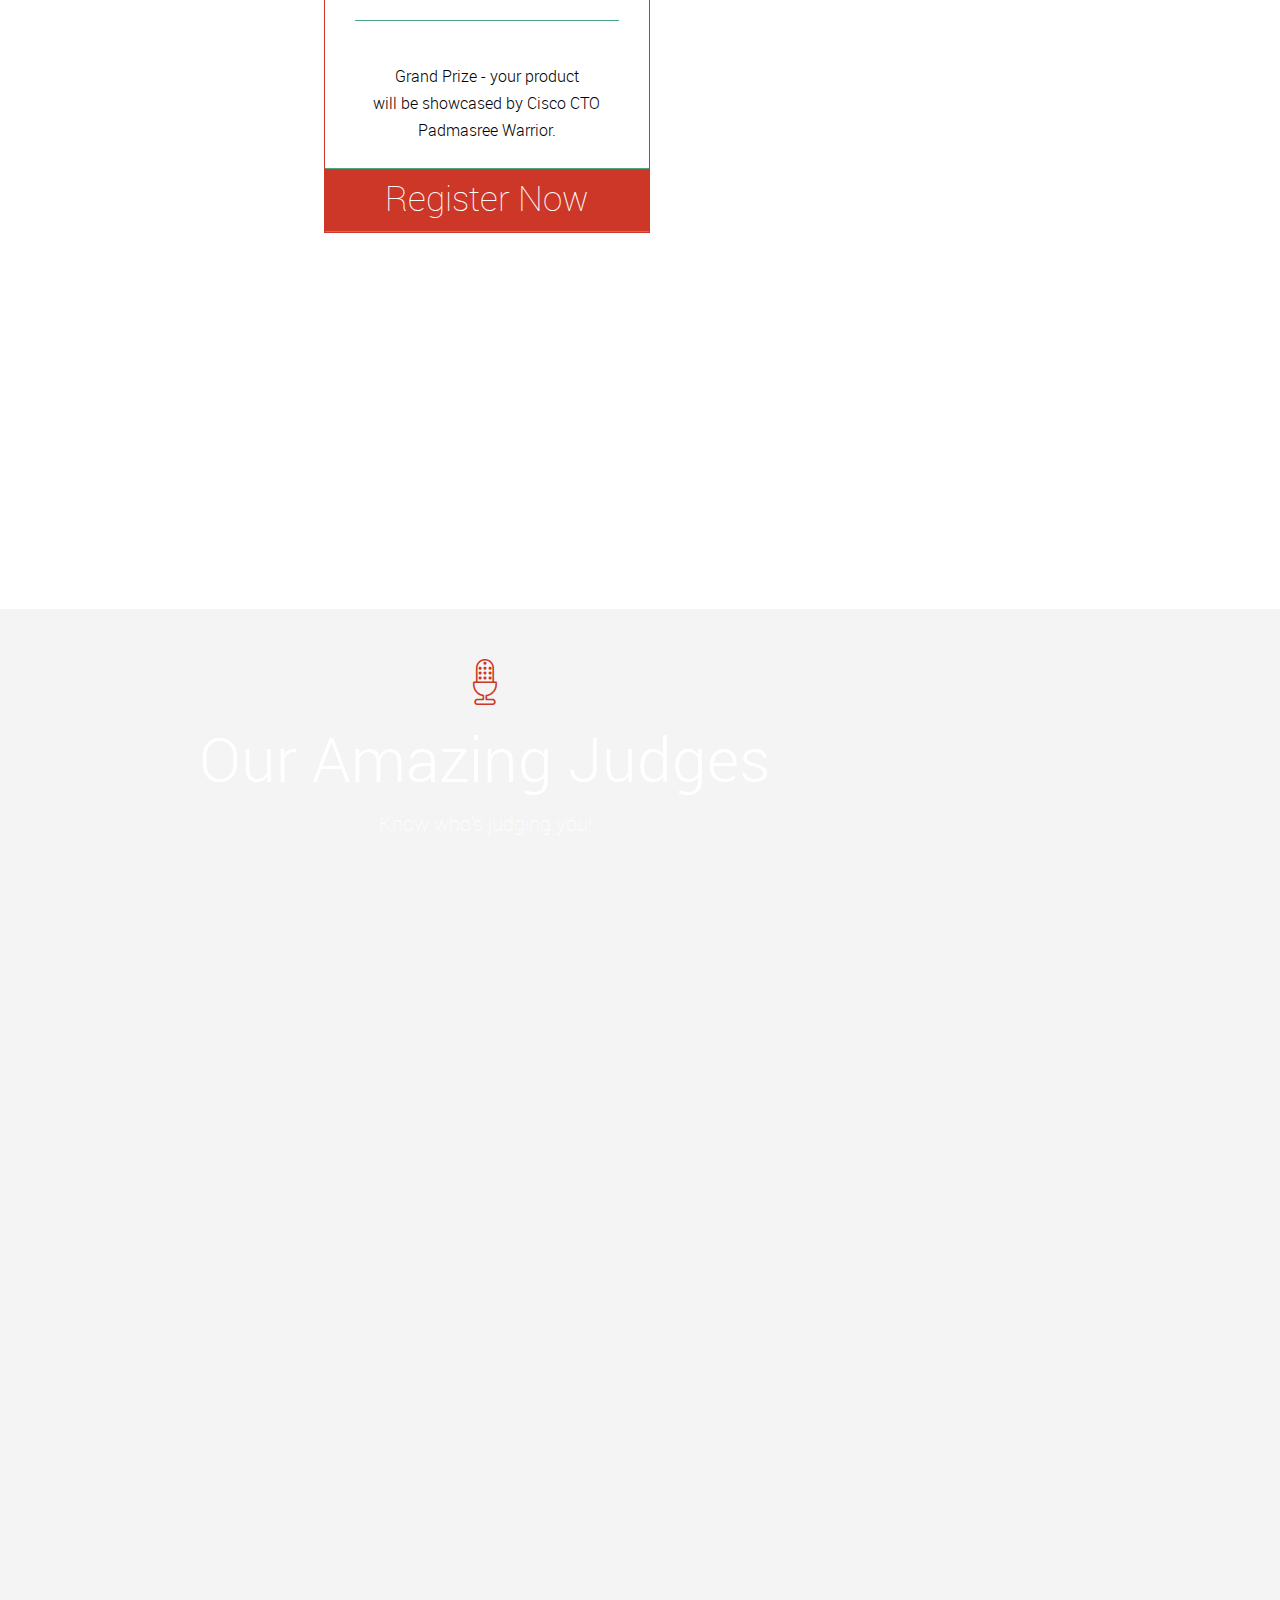
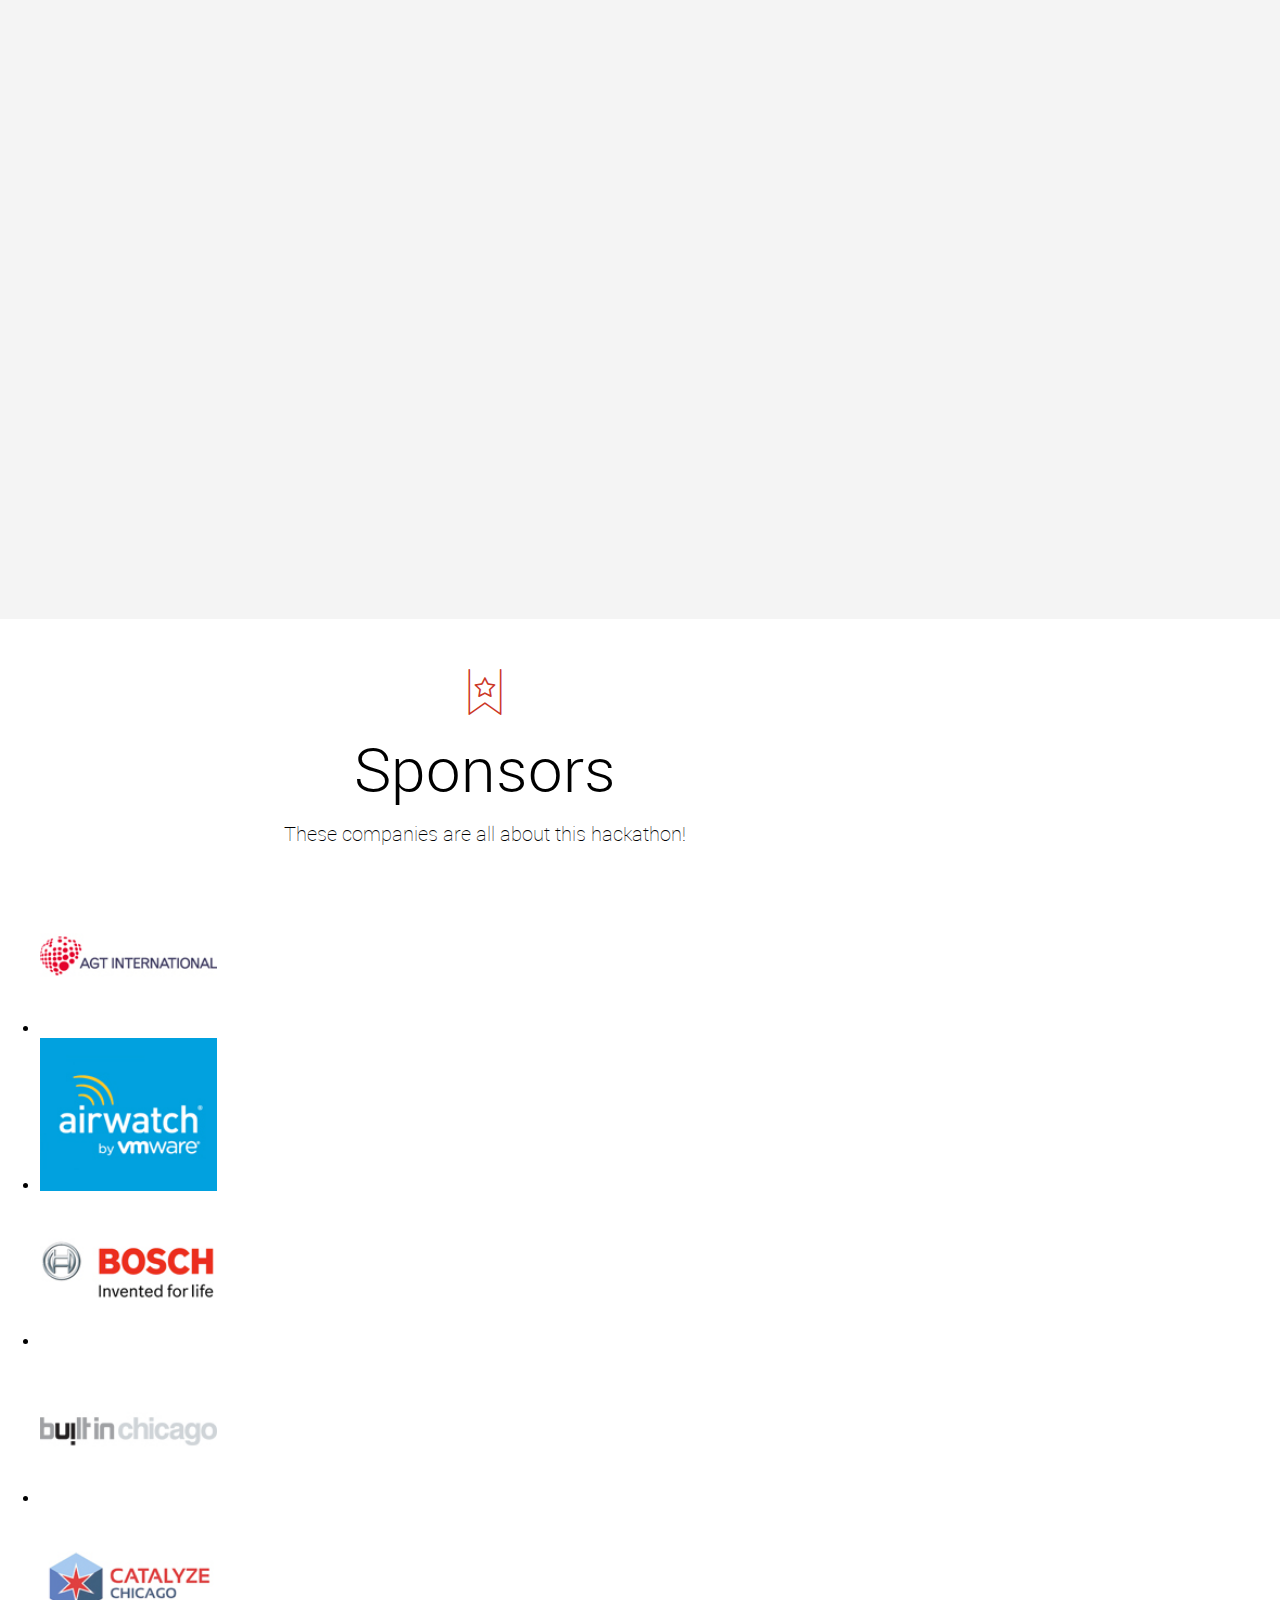
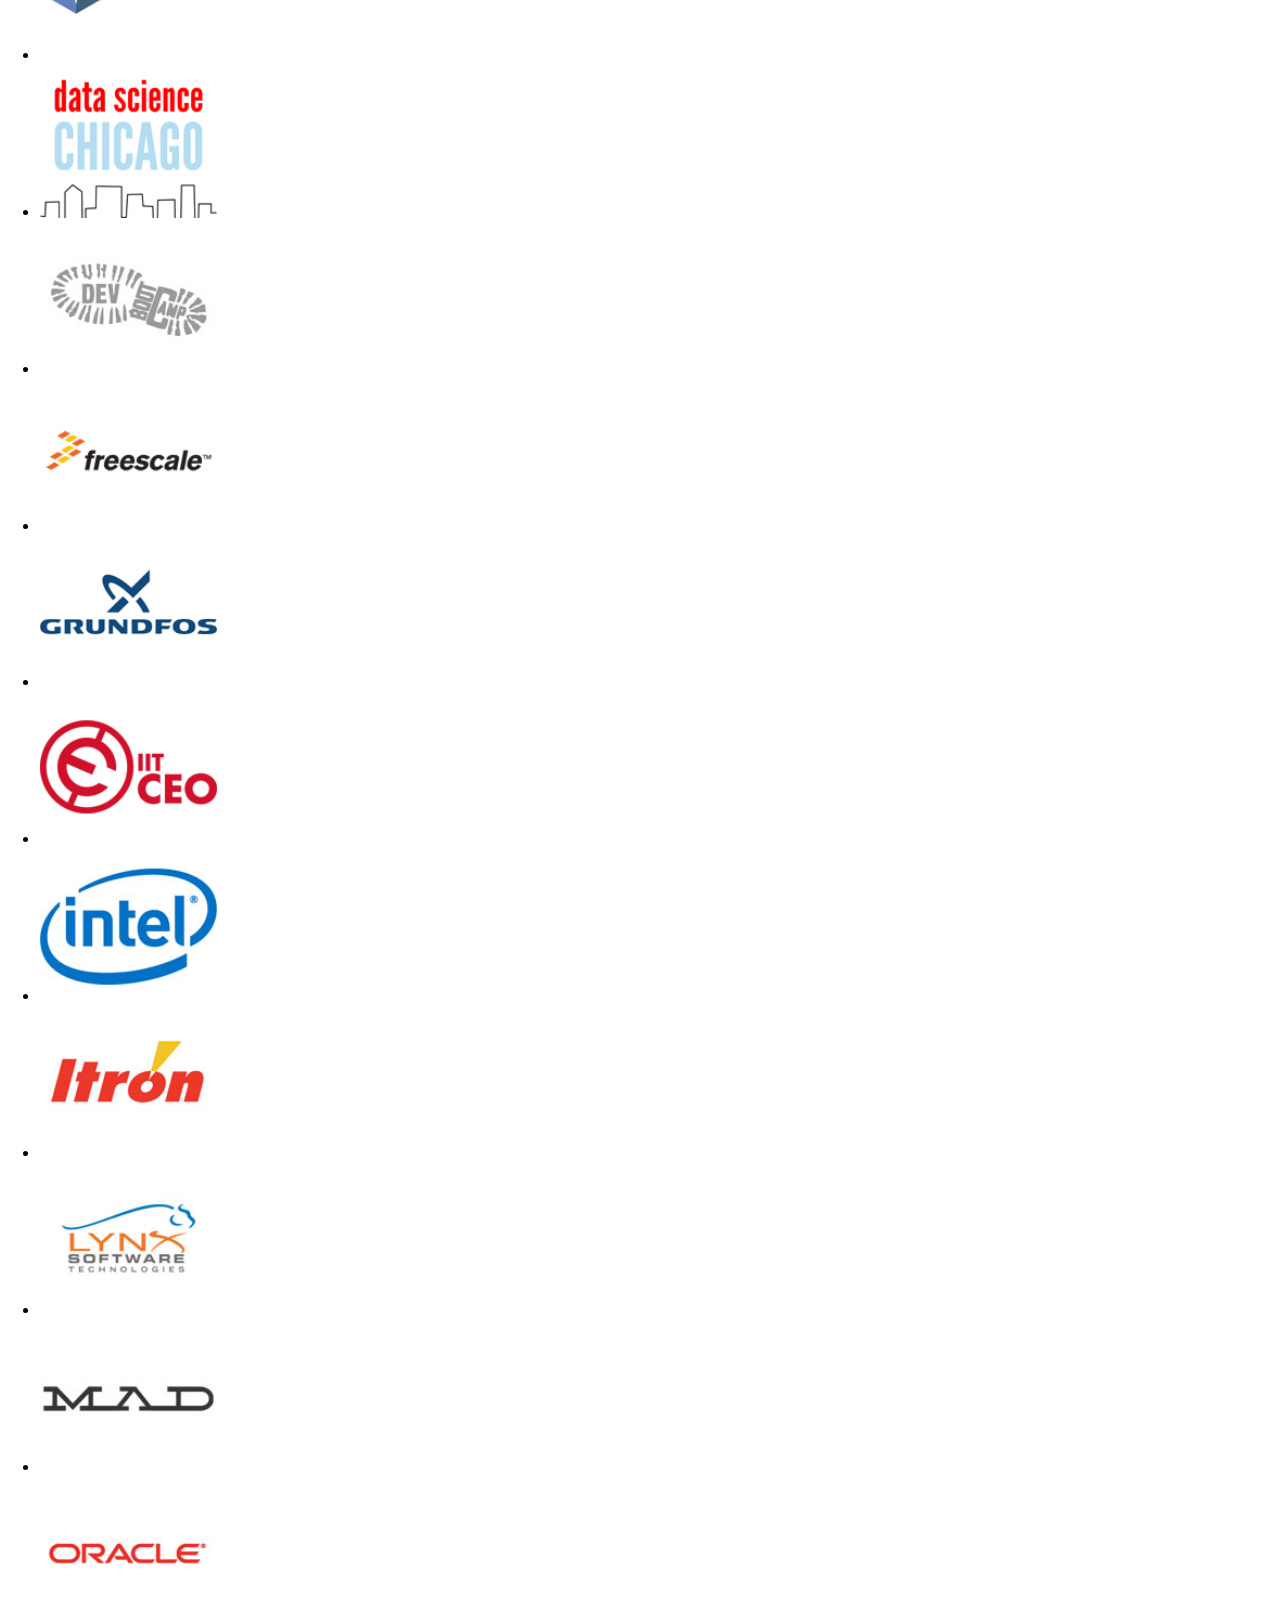
==== commit 2df0ec0c: "sponsors added" ====
--- a/index.html
+++ b/index.html
@@ -941,11 +941,11 @@
           <div class="col-md-3 col-sm-3 col-xs-6">
             <div class="speaker-item animated hiding" data-animation="fadeInUp" data-delay="500">
               <div class="img-wrapper">
-                <img src="assets/img/technology/ha-yoga2.jpg" class="img-responsive img-circle" alt="speaker-2" />
-              </div>
-              <div class="name">Yoga</div>
+                <img src="assets/img/play.jpg" class="img-responsive img-circle" alt="speaker-2" />
+              </div>
+              <div class="name">Playground</div>
               <!--<div class="sub">CTO Pinterest</div>-->
-              <p class="small">What puts you at ease? Downward Dog or Warrior Pose? Whichever one brings you inner peace, we’ll have a Yogi guiding you through some Yoga through the night. </p>
+              <p class="small">Switch between parts of your brain to give yourself a break! </p>
               <!--<div class="social-link">
                 <a href="#"><span class="fa fa-facebook"></span></a>
                 <a href="#"><span class="fa fa-twitter"></span></a>
@@ -1262,34 +1262,75 @@
       </div>
     </section>
     End Register Section -->
-    <!-- Sponsors Section
+
+
+    <!-- Sponsors Section-->
     <section id="sponsors" class="section dark">
       <div class="container">
         <div class="icon-wrap"><span class="icon icon-active icon-documents-bookmarks-12"></span></div>
         <h3>Sponsors</h3>
-        <div class="sub-title">Lorem ipsum dolor sit amet</div>
+        <div class="sub-title">These companies are all about this hackathon!</div>
     <br/>
          <div class="row">
           <ul class="list-inline">
-            <li><a href="#" target="_blank"><img src="assets/img/sponsor/sponsor-logo-1.jpg" alt="sponsor-1" /></a></li> 
-            <li><a href="#" target="_blank"><img src="assets/img/sponsor/sponsor-logo-2.jpg" alt="sponsor-2" /></a></li> 
-            <li><a href="#" target="_blank"><img src="assets/img/sponsor/sponsor-logo-3.jpg" alt="sponsor-3" /></a></li> 
-            <li><a href="#" target="_blank"><img src="assets/img/sponsor/sponsor-logo-4.jpg" alt="sponsor-4" /></a></li> 
-            <li><a href="#" target="_blank"><img src="assets/img/sponsor/sponsor-logo-5.jpg" alt="sponsor-5" /></a></li> 
-            <li><a href="#" target="_blank"><img src="assets/img/sponsor/sponsor-logo-0.jpg" alt="sponsor-6" /></a></li> 
-            <li><a href="#" target="_blank"><img src="assets/img/sponsor/sponsor-logo-7.jpg" alt="sponsor-7" /></a></li> 
-            <li><a href="#" target="_blank"><img src="assets/img/sponsor/sponsor-logo-8.jpg" alt="sponsor-8" /></a></li> 
-            <li><a href="#" target="_blank"><img src="assets/img/sponsor/sponsor-logo-9.jpg" alt="sponsor-9" /></a></li> 
-            <li><a href="#" target="_blank"><img src="assets/img/sponsor/sponsor-logo-0.jpg" alt="sponsor-10" /></a></li> 
+            <li><a href="https://www.agtinternational.com/" target="_blank"><img src="assets/img/sponsor/agtint.jpg" alt="" /></a></li> 
+            <li><a href="http://www.air-watch.com/" target="_blank"><img src="assets/img/sponsor/airwatch.jpg" alt="" /></a></li> 
+            <li><a href="http://www.bosch-home.com/us/" target="_blank"><img src="assets/img/sponsor/bosch.jpg" alt="" /></a></li> 
+            <li><a href="http://www.builtinchicago.org/#" target="_blank"><img src="assets/img/sponsor/builtinchi.jpg" alt="" /></a></li> 
+            <li><a href="http://www.catalyzechicago.org/" target="_blank"><img src="assets/img/sponsor/catalyzechicago.jpg" alt="" /></a></li> 
+            <li><a href="http://www.meetup.com/Data-Science-Chicago/" target="_blank"><img src="assets/img/sponsor/datascichi.jpg" alt="" /></a></li> 
+            <li><a href="http://devbootcamp.com/" target="_blank"><img src="assets/img/sponsor/devbootcamp.jpg" alt="" /></a></li> 
+            <li><a href="http://www.freescale.com/" target="_blank"><img src="assets/img/sponsor/freescale.jpg" alt="" /></a></li> 
+            <li><a href="http://us.grundfos.com/" target="_blank"><img src="assets/img/sponsor/grundfos.jpg" alt="" /></a></li> 
+            <li><a href="http://iitceo.org/" target="_blank"><img src="assets/img/sponsor/iitceo.jpg" alt="" /></a></li> 
+            <li><a href="http://www.intel.com/content/www/us/en/homepage.html" target="_blank"><img src="assets/img/sponsor/intel.jpg" alt="" /></a></li> 
+            <li><a href="https://www.itron.com/Pages/localization.html" target="_blank"><img src="assets/img/sponsor/itron.jpg" alt="" /></a></li> 
+            <li><a href="http://www.lynx.com/" target="_blank"><img src="assets/img/sponsor/lynx.jpg" alt="" /></a></li> 
+            <li><a href="http://iitmad.strikingly.com/" target="_blank"><img src="assets/img/sponsor/MAD.jpg" alt="" /></a></li> 
+            <li><a href="http://www.oracle.com/index.html" target="_blank"><img src="assets/img/sponsor/oracle.jpg" alt="" /></a></li> 
+            <li><a href="http://www.panduit.com/en/home" target="_blank"><img src="assets/img/sponsor/panduit.jpg" alt="" /></a></li> 
+            <li>k"><img src="assets/img/sponsor/pgs.jpg" alt="" /></li> 
+            <li><a href="http://am.renesas.com/" target="_blank"><img src="assets/img/sponsor/renesas.jpg" alt="" /></a></li> 
+            <li><a href="http://www.rockwellautomation.com/" target="_blank"><img src="assets/img/sponsor/rockwell.jpg" alt="" /></a></li> 
+            <li><a href="http://www.schneider-electric.com/site/home/index.cfm/ww/?selectCountry=true" target="_blank"><img src="assets/img/sponsor/schneider.jpg" alt="" /></a></li> 
+            <li><a href="http://www.usa.siemens.com/answers/en/" target="_blank"><img src="assets/img/sponsor/siemens.jpg" alt="" /></a></li> 
+            <li><a href="http://www.sk-navigator.com/" target="_blank"><img src="assets/img/sponsor/sksolutions.jpg" alt="" /></a></li> 
+            <li><a href="http://technori.com/" target="_blank"><img src="assets/img/sponsor/technori.jpg" alt="" /></a></li> 
+            <li><a href="https://www.tttech.com/" target="_blank"><img src="assets/img/sponsor/tttech.jpg" alt="" /></a></li> 
+            <li><a href="http://www.xerox.com/" target="_blank"><img src="assets/img/sponsor/xerox.jpg" alt="" /></a></li> 
+            <li><a href="http://www.zebra.com/us/en.html" target="_blank"><img src="assets/img/sponsor/zebra.jpg" alt="" /></a></li>  
           </ul>
     
      <div class="btn-wrapper">
-      <a href="#" class="btn btn-sm btn-primary">Become a sponsor</a>
+      <a href="mailto:contact@monkeybars.io?Subject=Sponsorship" class="btn btn-sm btn-sponsors">Become a Sponsor with MonkeyBars!</a>
      </div>
     </div> 
       </div>
     </section>
-    End Sponsor Section -->
+    <!-- End Sponsor Section -->
+
+  <!-- Newsletter Section -->
+    <section id="newsletter" class="section light">
+      <div class="overlay"></div>
+      <div class="container">
+        <article class="article-big animated hiding" data-animation="fadeInDown" data-delay="0">
+          <h5>Get IoTWF Hackathon <span class="highlight2">Updates</span>.</h5>
+          <p class="big">Sign up for email alerts here.</p>
+          <form id="subscribe" class="form" action="<?=$_SERVER['PHP_SELF']; ?>" method="post">
+            <div class="form-group form-inline">
+              <input type="email" class="form-control required" id="NewsletterEmail" name="NewsletterEmail" placeholder="your@email.com" /> 
+        <input type="submit" class="btn btn-xs btn-tertiary" value="Submit" />
+        <span id="response">
+        <? require_once('assets/mailchimp/inc/store-address.php'); if($_GET['submit']){ echo storeAddress(); } ?>
+        </span>
+            </div>
+           
+          </form>
+        </article>
+      </div>
+    </section>
+    <!-- End Newsletter Section -->
+
     <!-- Map Section -->
     <section id="map" class="dark">
     <div id="canvas-map"></div>
@@ -1310,28 +1351,6 @@
     </div>
     </section>
     <!-- End Map Section -->
-
-  <!-- Newsletter Section -->
-    <section id="newsletter" class="section light">
-      <div class="overlay"></div>
-      <div class="container">
-        <article class="article-big animated hiding" data-animation="fadeInDown" data-delay="0">
-          <h5>Get IoTWF Hackathon <span class="highlight2">Updates</span>.</h5>
-          <p class="big">Sign up for email alerts here.</p>
-          <form id="subscribe" class="form" action="<?=$_SERVER['PHP_SELF']; ?>" method="post">
-            <div class="form-group form-inline">
-              <input type="email" class="form-control required" id="NewsletterEmail" name="NewsletterEmail" placeholder="your@email.com" /> 
-        <input type="submit" class="btn btn-xs btn-tertiary" value="Submit" />
-        <span id="response">
-        <? require_once('assets/mailchimp/inc/store-address.php'); if($_GET['submit']){ echo storeAddress(); } ?>
-        </span>
-            </div>
-           
-          </form>
-        </article>
-      </div>
-    </section>
-    <!-- End Newsletter Section -->
 
     <footer id="footer">
 
--- a/assets/css/style2.css
+++ b/assets/css/style2.css
@@ -27,6 +27,7 @@
 .hero-big { font-family: 'Ubuntu', sans-serif; }
 .hero-normal { font-size: 1.5em; letter-spacing:0.2em; font-family: 'Ubuntu Light', sans-serif; text-transform: uppercase; }
 .hero-small {font-family: 'Ubuntu', sans-serif;}
+.hero-normal-info{font-size:1.0em; width:40%; margin:auto;}
 
 /* Global & Helper */
 
@@ -50,6 +51,8 @@
 a:hover, a:active, a:focus { color: #cc3727; text-decoration: underline; outline: none; }
 a.map {font-family: 'Roboto Regular', serif; }
 
+a.hash {color:#ffc845; font-weight: bold;}
+
 ::selection { background-color: #FF714A; color: #fff; }
 
 hr { width: 20px; border-top:1px solid #cc3727; }
@@ -94,6 +97,9 @@
 .btn-tertiary { opacity: 1; background: #ffc845; }
 .btn-tertiary:Hover { background: #fff; color: #cc3727 !important; border-color:#fff; }
 
+.btn-sponsors { opacity: 1; background: #ffc845; }
+.btn-sponsors:Hover { background: #0e3868; color: #ffc845 !important; border-color:#fff; }
+
 .btn-hero { opacity: 1; background-color: #881c56; color:#ffc845  !important; font-family:'Roboto Light', sans-serif; font-size: 22px; padding:17px 43px; }
 .btn-hero:Hover {background-color: #fff; color:#881c56 !important; border:1px solid #881c56;}
 
@@ -166,6 +172,8 @@
   height: auto; 
   z-index: -1000; 
   overflow: hidden;}
+
+.sitepreview { display:none; }
 
 .navigation-bar-header { background: rgba(14, 56, 104, 0.9); position: relative; z-index: 1; }
 .navigation-bar-header.sticky { position: fixed; top:0; display: block; width: 100%; z-index: 9; }
@@ -236,7 +244,7 @@
   background: #fff; }
 .navigation-toggle .icon-bar+.icon-bar { margin-top: 4px; }
 
-#stat, #newsletter , #register, #activities, #technology { background: url('../img/stat-bg2.png') center bottom no-repeat; background-attachment: fixed; -webkit-background-size: cover; -moz-background-size: cover; -o-background-size: cover; background-size: cover;}
+#stat, #newsletter , #register, #activities, #technology, #judges { background: url('../img/stat-bg2.png') center bottom no-repeat; background-attachment: fixed; -webkit-background-size: cover; -moz-background-size: cover; -o-background-size: cover; background-size: cover;}
 
 #stat .stat-info { font-size: 17pt; }
 #stat .stat { font-family: 'Roboto Light', sans-serif; font-size: 100px; color: #cc3727; }
@@ -567,6 +575,25 @@
 #activities .social-link a:Hover { opacity: 1; color:#ffc845; border-color:#cc3727; }
 
 
+#judges .speaker-item { padding-bottom: 50px; }
+#judges .img-wrapper { text-align: center; }
+#judges .img-wrapper img { margin: 0 auto; }
+#judges .name { font-size: 25px; margin: 10px 0 2px; }
+#judges .sub { font-size: 18px; color: #ffc845; margin: 0 0 15px; }
+#judges p { padding: 0 20px; margin-bottom: 15px; opacity: 0.8; }
+#judges .social-link a { 
+  opacity: 1.0;
+  color: #fff;
+  padding: 2px 5px;
+  display: inline-block;
+  width: 31px;
+  height: 31px;
+  font-size: 18px; }
+#judges .social-link a:Hover { opacity: 1; color:#ffc845; border-color:#cc3727; }
+
+#judges .judgeline2{display: block;}
+
+
 .pricing-cols { margin-top: 30px; width: 100%; display: inline-block; border-collapse: collapse; margin-bottom: -20px; }
 .pricing-col {
   float: left;
@@ -858,6 +885,7 @@
   #hero .hero-content { top:20px; margin-top:10%; }
   #hero .hero-content img { width:38%; } 
   #hero .hero-normal { font-size: 1.3em; }
+  .hero-normal-info {font-size:0.9em; width:60%;}
 }
 
 /* Desktop large screen */
@@ -868,5 +896,6 @@
   #hero .hero-content { top:20px; margin-top:10%; }
   #hero .hero-content img { width:30%; } 
   #hero .hero-normal { font-size: 1.2em; }
+  #hero .hero-normal-info {font-size:0.9em; width:60%;}
   .register-page #hero .hero-content { top:20px; margin-top:0%; }
 }